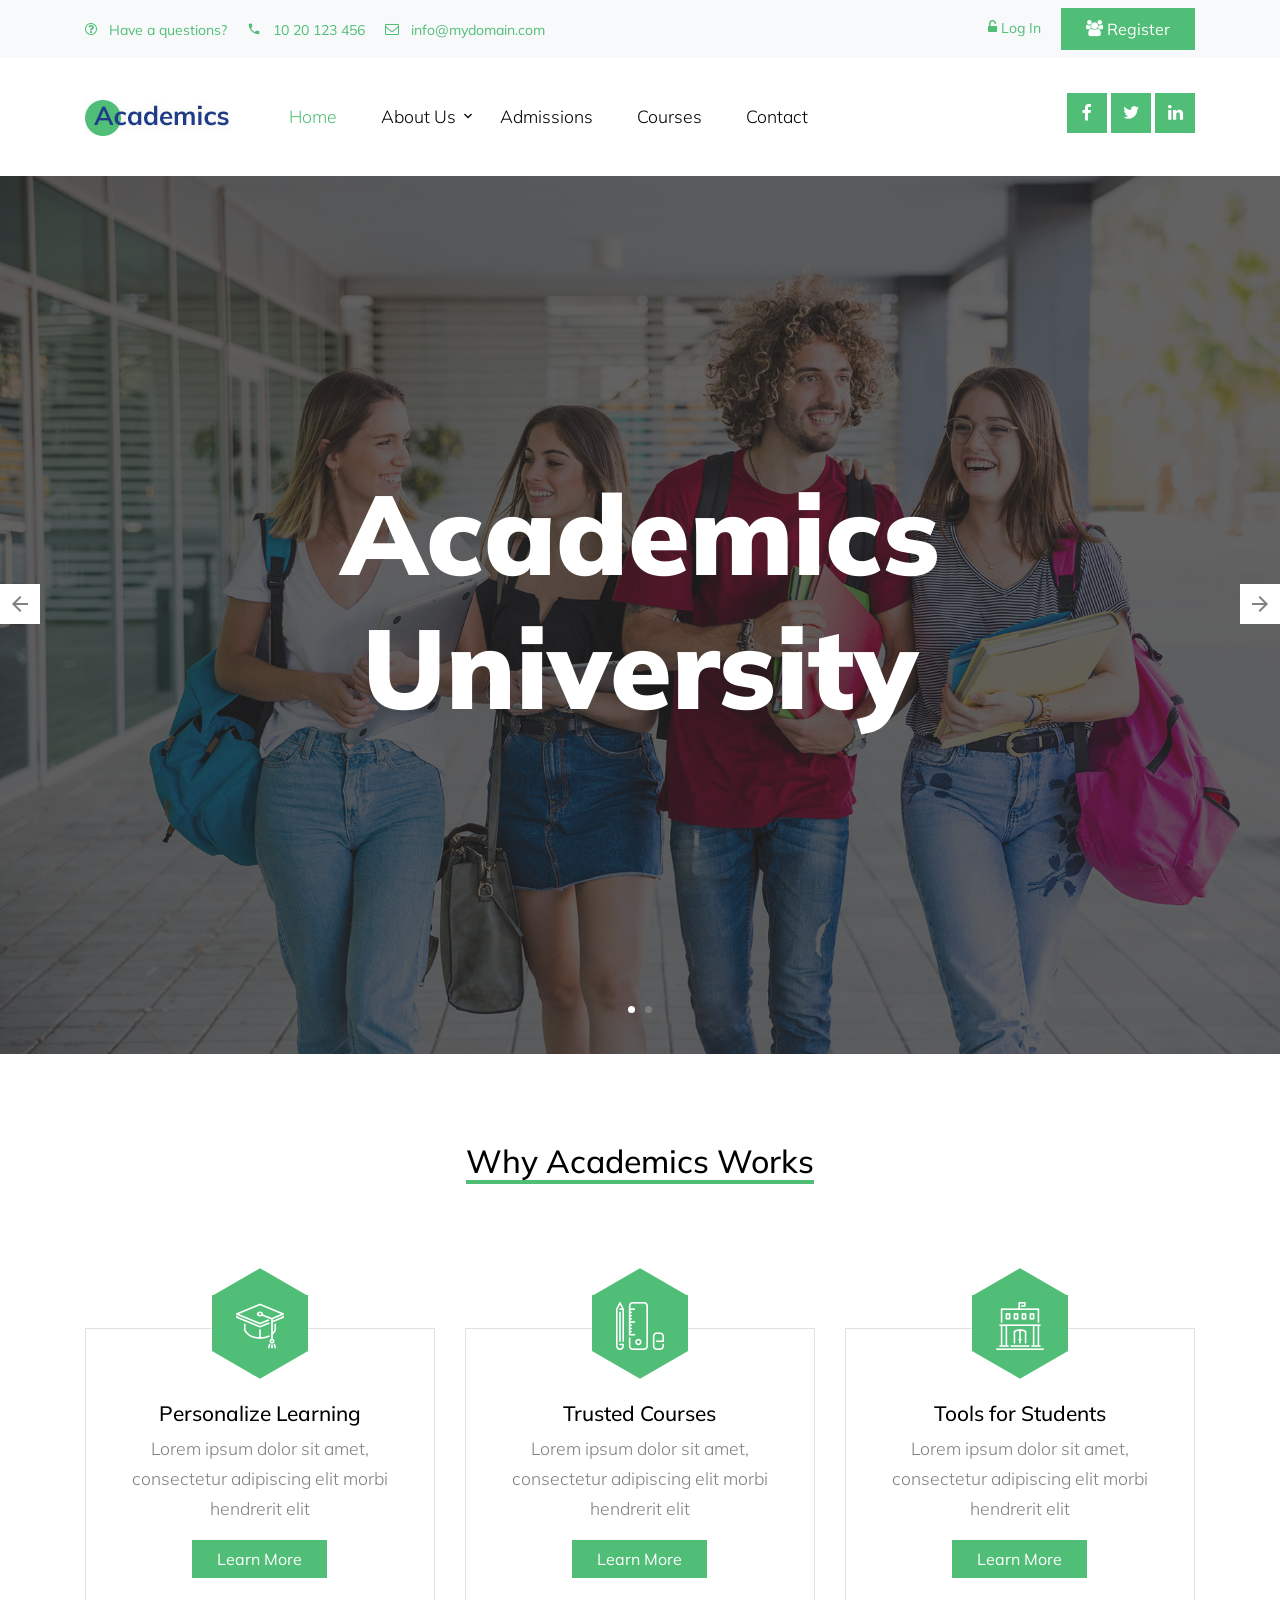
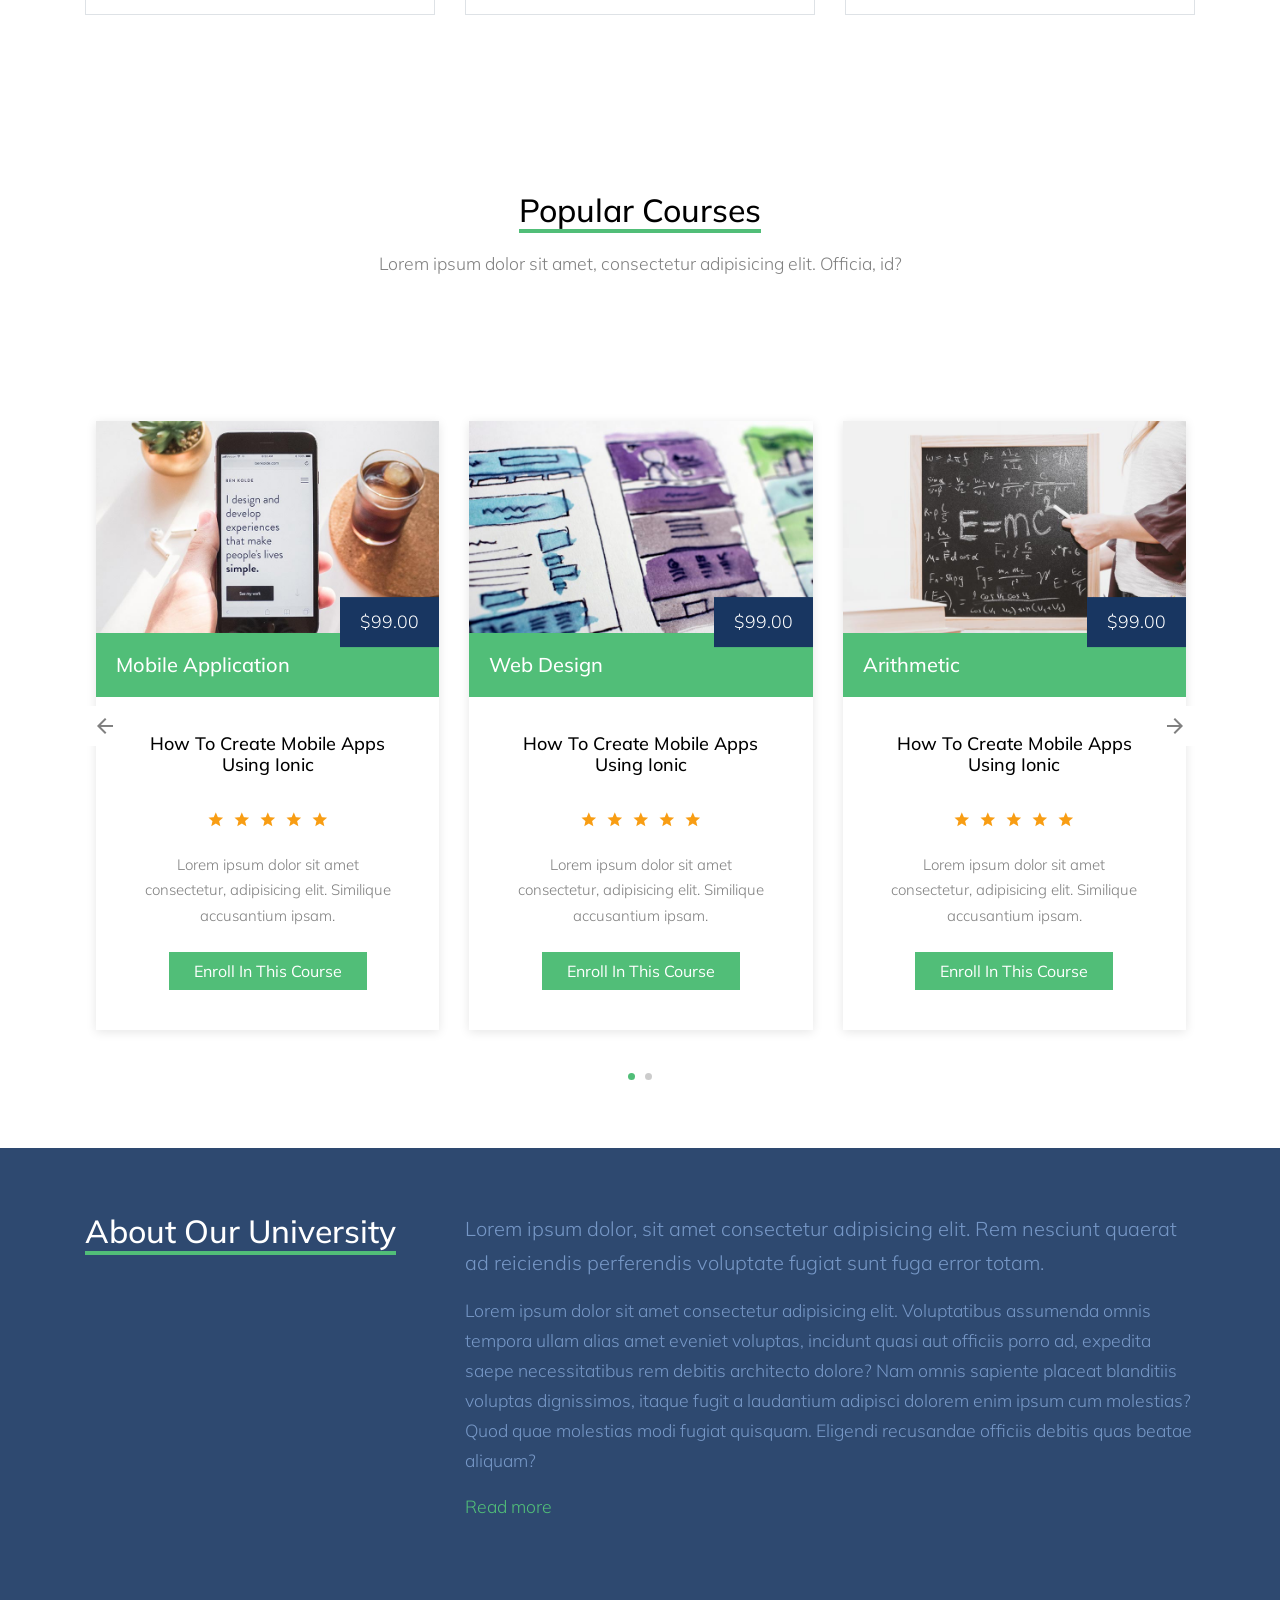
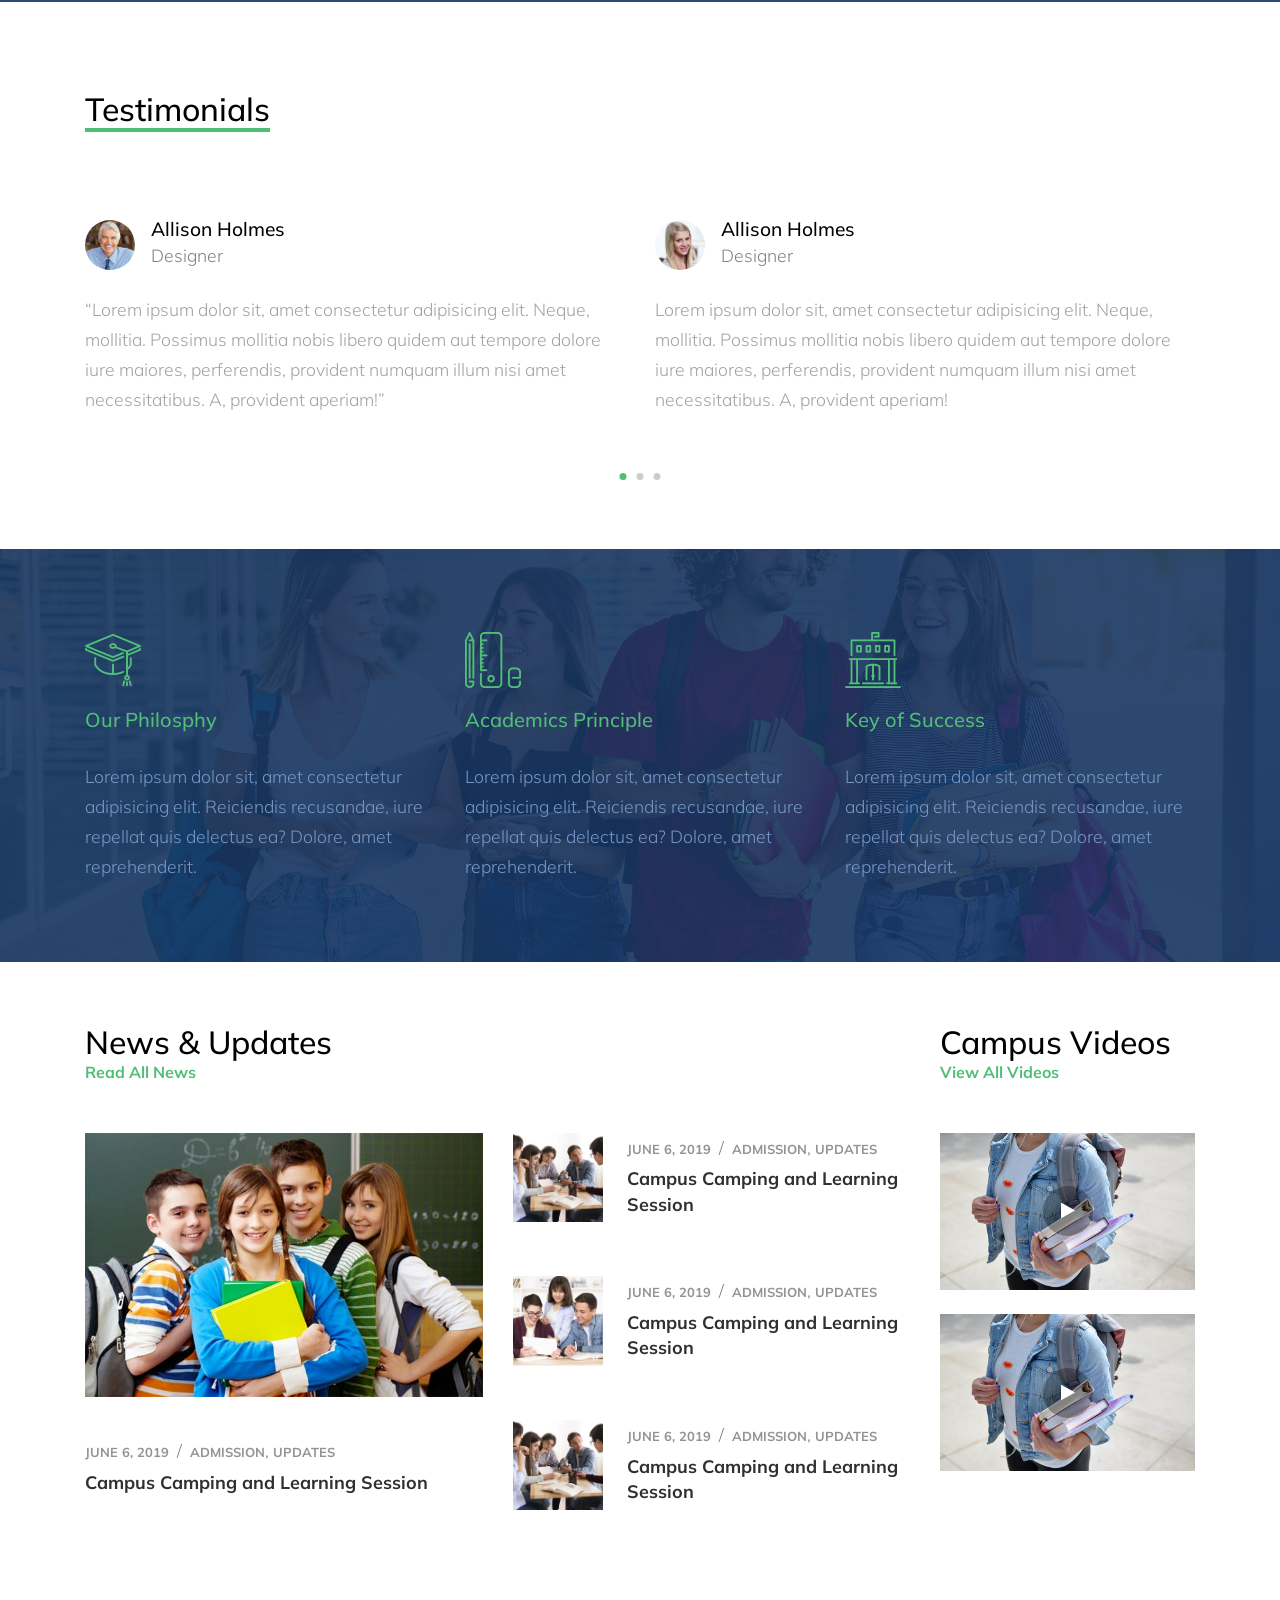
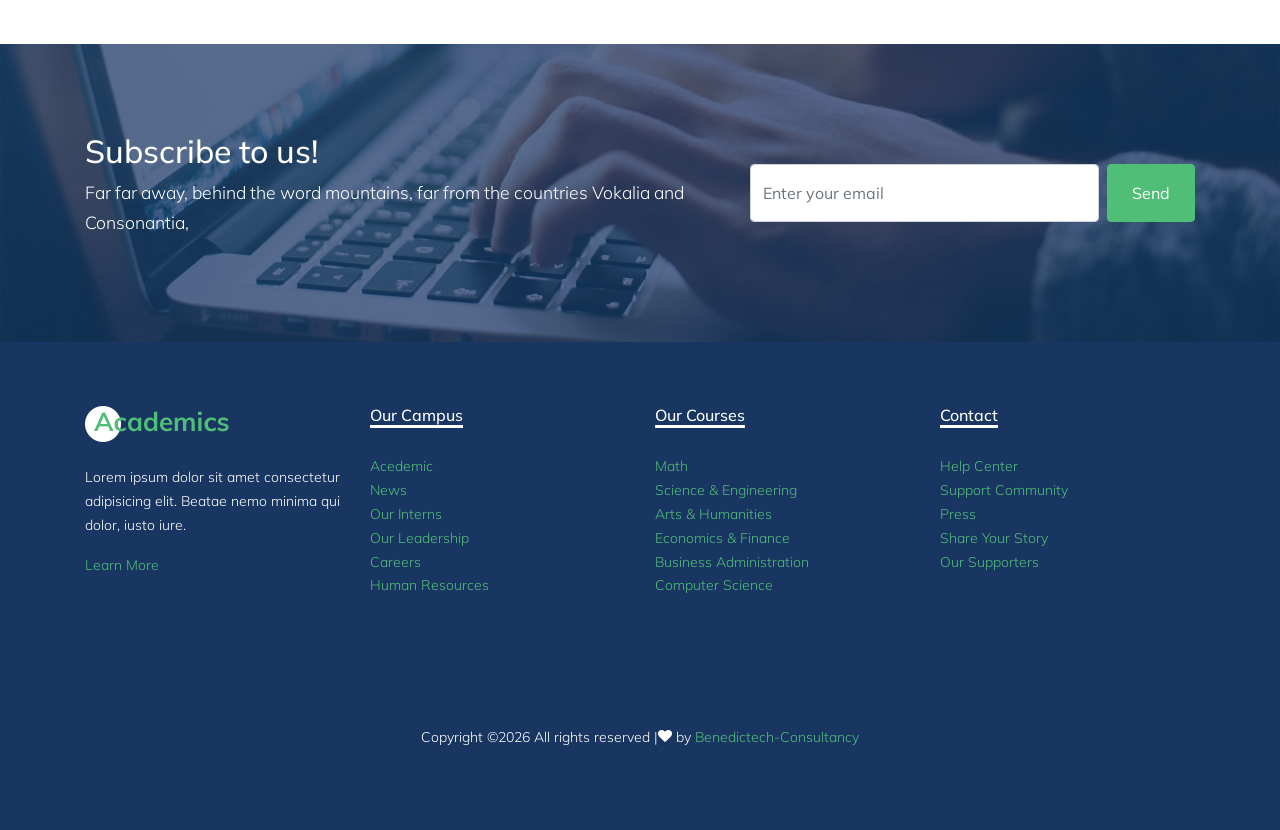
==== index.html @ 1aee6911 "update academic  template" ====
<!DOCTYPE html>
<html lang="en">

<head>
  <title>Academics &mdash; Website by Colorlib</title>
  <meta charset="utf-8">
  <meta name="viewport" content="width=device-width, initial-scale=1, shrink-to-fit=no">


  <link href="https://fonts.googleapis.com/css?family=Muli:300,400,700,900" rel="stylesheet">
  <link rel="stylesheet" href="fonts/icomoon/style.css">

  <link rel="stylesheet" href="css/bootstrap.min.css">
  <link rel="stylesheet" href="css/jquery-ui.css">
  <link rel="stylesheet" href="css/owl.carousel.min.css">
  <link rel="stylesheet" href="css/owl.theme.default.min.css">
  <link rel="stylesheet" href="css/owl.theme.default.min.css">

  <link rel="stylesheet" href="css/jquery.fancybox.min.css">

  <link rel="stylesheet" href="css/bootstrap-datepicker.css">

  <link rel="stylesheet" href="fonts/flaticon/font/flaticon.css">

  <link rel="stylesheet" href="css/aos.css">
  <link href="css/jquery.mb.YTPlayer.min.css" media="all" rel="stylesheet" type="text/css">

  <link rel="stylesheet" href="css/style.css">



</head>

<body data-spy="scroll" data-target=".site-navbar-target" data-offset="300">

  <div class="site-wrap">

    <div class="site-mobile-menu site-navbar-target">
      <div class="site-mobile-menu-header">
        <div class="site-mobile-menu-close mt-3">
          <span class="icon-close2 js-menu-toggle"></span>
        </div>
      </div>
      <div class="site-mobile-menu-body"></div>
    </div>


    <div class="py-2 bg-light">
      <div class="container">
        <div class="row align-items-center">
          <div class="col-lg-9 d-none d-lg-block">
            <a href="#" class="small mr-3"><span class="icon-question-circle-o mr-2"></span> Have a questions?</a> 
            <a href="#" class="small mr-3"><span class="icon-phone2 mr-2"></span> 10 20 123 456</a> 
            <a href="#" class="small mr-3"><span class="icon-envelope-o mr-2"></span> info@mydomain.com</a> 
          </div>
          <div class="col-lg-3 text-right">
            <a href="login.html" class="small mr-3"><span class="icon-unlock-alt"></span> Log In</a>
            <a href="register.html" class="small btn btn-primary px-4 py-2 rounded-0"><span class="icon-users"></span> Register</a>
          </div>
        </div>
      </div>
    </div>
    <header class="site-navbar py-4 js-sticky-header site-navbar-target" role="banner">

      <div class="container">
        <div class="d-flex align-items-center">
          <div class="site-logo">
            <a href="index.html" class="d-block">
              <img src="images/logo.jpg" alt="Image" class="img-fluid">
            </a>
          </div>
          <div class="mr-auto">
            <nav class="site-navigation position-relative text-right" role="navigation">
              <ul class="site-menu main-menu js-clone-nav mr-auto d-none d-lg-block">
                <li class="active">
                  <a href="index.html" class="nav-link text-left">Home</a>
                </li>
                <li class="has-children">
                  <a href="about.html" class="nav-link text-left">About Us</a>
                  <ul class="dropdown">
                    <li><a href="teachers.html">Our Teachers</a></li>
                    <li><a href="about.html">Our School</a></li>
                  </ul>
                </li>
                <li>
                  <a href="admissions.html" class="nav-link text-left">Admissions</a>
                </li>
                <li>
                  <a href="courses.html" class="nav-link text-left">Courses</a>
                </li>
                <li>
                    <a href="contact.html" class="nav-link text-left">Contact</a>
                  </li>
              </ul>                                                                                                                                                                                                                                                                                          </ul>
            </nav>

          </div>
          <div class="ml-auto">
            <div class="social-wrap">
              <a href="#"><span class="icon-facebook"></span></a>
              <a href="#"><span class="icon-twitter"></span></a>
              <a href="#"><span class="icon-linkedin"></span></a>

              <a href="#" class="d-inline-block d-lg-none site-menu-toggle js-menu-toggle text-black"><span
                class="icon-menu h3"></span></a>
            </div>
          </div>
         
        </div>
      </div>

    </header>

    
    <div class="hero-slide owl-carousel site-blocks-cover">
      <div class="intro-section" style="background-image: url('images/hero_1.jpg');">
        <div class="container">
          <div class="row align-items-center">
            <div class="col-lg-12 mx-auto text-center" data-aos="fade-up">
              <h1>Academics University</h1>
            </div>
          </div>
        </div>
      </div>

      <div class="intro-section" style="background-image: url('images/hero_1.jpg');">
        <div class="container">
          <div class="row align-items-center">
            <div class="col-lg-12 mx-auto text-center" data-aos="fade-up">
              <h1>You Can Learn Anything</h1>
            </div>
          </div>
        </div>
      </div>

    </div>
    

    <div></div>

    <div class="site-section">
      <div class="container">
        <div class="row mb-5 justify-content-center text-center">
          <div class="col-lg-4 mb-5">
            <h2 class="section-title-underline mb-5">
              <span>Why Academics Works</span>
            </h2>
          </div>
        </div>
        <div class="row">
          <div class="col-lg-4 col-md-6 mb-4 mb-lg-0">

            <div class="feature-1 border">
              <div class="icon-wrapper bg-primary">
                <span class="flaticon-mortarboard text-white"></span>
              </div>
              <div class="feature-1-content">
                <h2>Personalize Learning</h2>
                <p>Lorem ipsum dolor sit amet, consectetur adipiscing elit morbi hendrerit elit</p>
                <p><a href="#" class="btn btn-primary px-4 rounded-0">Learn More</a></p>
              </div>
            </div>
          </div>
          <div class="col-lg-4 col-md-6 mb-4 mb-lg-0">
            <div class="feature-1 border">
              <div class="icon-wrapper bg-primary">
                <span class="flaticon-school-material text-white"></span>
              </div>
              <div class="feature-1-content">
                <h2>Trusted Courses</h2>
                <p>Lorem ipsum dolor sit amet, consectetur adipiscing elit morbi hendrerit elit</p>
                <p><a href="#" class="btn btn-primary px-4 rounded-0">Learn More</a></p>
              </div>
            </div> 
          </div>
          <div class="col-lg-4 col-md-6 mb-4 mb-lg-0">
            <div class="feature-1 border">
              <div class="icon-wrapper bg-primary">
                <span class="flaticon-library text-white"></span>
              </div>
              <div class="feature-1-content">
                <h2>Tools for Students</h2>
                <p>Lorem ipsum dolor sit amet, consectetur adipiscing elit morbi hendrerit elit</p>
                <p><a href="#" class="btn btn-primary px-4 rounded-0">Learn More</a></p>
              </div>
            </div> 
          </div>
        </div>
      </div>
    </div>


    <div class="site-section">
      <div class="container">


        <div class="row mb-5 justify-content-center text-center">
          <div class="col-lg-6 mb-5">
            <h2 class="section-title-underline mb-3">
              <span>Popular Courses</span>
            </h2>
            <p>Lorem ipsum dolor sit amet, consectetur adipisicing elit. Officia, id?</p>
          </div>
        </div>

        <div class="row">
          <div class="col-12">
              <div class="owl-slide-3 owl-carousel">
                  <div class="course-1-item">
                    <figure class="thumnail">
                      <a href="course-single.html"><img src="images/course_1.jpg" alt="Image" class="img-fluid"></a>
                      <div class="price">$99.00</div>
                      <div class="category"><h3>Mobile Application</h3></div>  
                    </figure>
                    <div class="course-1-content pb-4">
                      <h2>How To Create Mobile Apps Using Ionic</h2>
                      <div class="rating text-center mb-3">
                        <span class="icon-star2 text-warning"></span>
                        <span class="icon-star2 text-warning"></span>
                        <span class="icon-star2 text-warning"></span>
                        <span class="icon-star2 text-warning"></span>
                        <span class="icon-star2 text-warning"></span>
                      </div>
                      <p class="desc mb-4">Lorem ipsum dolor sit amet consectetur, adipisicing elit. Similique accusantium ipsam.</p>
                      <p><a href="course-single.html" class="btn btn-primary rounded-0 px-4">Enroll In This Course</a></p>
                    </div>
                  </div>
      
                  <div class="course-1-item">
                    <figure class="thumnail">
                      <a href="course-single.html"><img src="images/course_2.jpg" alt="Image" class="img-fluid"></a>
                      <div class="price">$99.00</div>
                      <div class="category"><h3>Web Design</h3></div>  
                    </figure>
                    <div class="course-1-content pb-4">
                      <h2>How To Create Mobile Apps Using Ionic</h2>
                      <div class="rating text-center mb-3">
                        <span class="icon-star2 text-warning"></span>
                        <span class="icon-star2 text-warning"></span>
                        <span class="icon-star2 text-warning"></span>
                        <span class="icon-star2 text-warning"></span>
                        <span class="icon-star2 text-warning"></span>
                      </div>
                      <p class="desc mb-4">Lorem ipsum dolor sit amet consectetur, adipisicing elit. Similique accusantium ipsam.</p>
                      <p><a href="course-single.html" class="btn btn-primary rounded-0 px-4">Enroll In This Course</a></p>
                    </div>
                  </div>
      
                  <div class="course-1-item">
                    <figure class="thumnail">
                      <a href="course-single.html"><img src="images/course_3.jpg" alt="Image" class="img-fluid"></a>
                      <div class="price">$99.00</div>
                      <div class="category"><h3>Arithmetic</h3></div>  
                    </figure>
                    <div class="course-1-content pb-4">
                      <h2>How To Create Mobile Apps Using Ionic</h2>
                      <div class="rating text-center mb-3">
                        <span class="icon-star2 text-warning"></span>
                        <span class="icon-star2 text-warning"></span>
                        <span class="icon-star2 text-warning"></span>
                        <span class="icon-star2 text-warning"></span>
                        <span class="icon-star2 text-warning"></span>
                      </div>
                      <p class="desc mb-4">Lorem ipsum dolor sit amet consectetur, adipisicing elit. Similique accusantium ipsam.</p>
                      <p><a href="courses-single.html" class="btn btn-primary rounded-0 px-4">Enroll In This Course</a></p>
                    </div>
                  </div>

                  <div class="course-1-item">
                    <figure class="thumnail">
                        <a href="course-single.html"><img src="images/course_4.jpg" alt="Image" class="img-fluid"></a>
                      <div class="price">$99.00</div>
                      <div class="category"><h3>Mobile Application</h3></div>  
                    </figure>
                    <div class="course-1-content pb-4">
                      <h2>How To Create Mobile Apps Using Ionic</h2>
                      <div class="rating text-center mb-3">
                        <span class="icon-star2 text-warning"></span>
                        <span class="icon-star2 text-warning"></span>
                        <span class="icon-star2 text-warning"></span>
                        <span class="icon-star2 text-warning"></span>
                        <span class="icon-star2 text-warning"></span>
                      </div>
                      <p class="desc mb-4">Lorem ipsum dolor sit amet consectetur, adipisicing elit. Similique accusantium ipsam.</p>
                      <p><a href="course-single.html" class="btn btn-primary rounded-0 px-4">Enroll In This Course</a></p>
                    </div>
                  </div>
      
                  <div class="course-1-item">
                    <figure class="thumnail">
                        <a href="course-single.html"><img src="images/course_5.jpg" alt="Image" class="img-fluid"></a>
                      <div class="price">$99.00</div>
                      <div class="category"><h3>Web Design</h3></div>  
                    </figure>
                    <div class="course-1-content pb-4">
                      <h2>How To Create Mobile Apps Using Ionic</h2>
                      <div class="rating text-center mb-3">
                        <span class="icon-star2 text-warning"></span>
                        <span class="icon-star2 text-warning"></span>
                        <span class="icon-star2 text-warning"></span>
                        <span class="icon-star2 text-warning"></span>
                        <span class="icon-star2 text-warning"></span>
                      </div>
                      <p class="desc mb-4">Lorem ipsum dolor sit amet consectetur, adipisicing elit. Similique accusantium ipsam.</p>
                      <p><a href="course-single.html" class="btn btn-primary rounded-0 px-4">Enroll In This Course</a></p>
                    </div>
                  </div>
      
                  <div class="course-1-item">
                    <figure class="thumnail">
                        <a href="course-single.html"><img src="images/course_6.jpg" alt="Image" class="img-fluid"></a>
                      <div class="price">$99.00</div>
                      <div class="category"><h3>Mobile Application</h3></div>  
                    </figure>
                    <div class="course-1-content pb-4">
                      <h2>How To Create Mobile Apps Using Ionic</h2>
                      <div class="rating text-center mb-3">
                        <span class="icon-star2 text-warning"></span>
                        <span class="icon-star2 text-warning"></span>
                        <span class="icon-star2 text-warning"></span>
                        <span class="icon-star2 text-warning"></span>
                        <span class="icon-star2 text-warning"></span>
                      </div>
                      <p class="desc mb-4">Lorem ipsum dolor sit amet consectetur, adipisicing elit. Similique accusantium ipsam.</p>
                      <p><a href="course-single.html" class="btn btn-primary rounded-0 px-4">Enroll In This Course</a></p>
                    </div>
                  </div>
      
              </div>
      
          </div>
        </div>

        
        
      </div>
    </div>

    


    <div class="section-bg style-1" style="background-image: url('images/about_1.jpg');">
      <div class="container">
        <div class="row">
          <div class="col-lg-4">
            <h2 class="section-title-underline style-2">
              <span>About Our University</span>
            </h2>
          </div>
          <div class="col-lg-8">
            <p class="lead">Lorem ipsum dolor, sit amet consectetur adipisicing elit. Rem nesciunt quaerat ad reiciendis perferendis voluptate fugiat sunt fuga error totam.</p>
            <p>Lorem ipsum dolor sit amet consectetur adipisicing elit. Voluptatibus assumenda omnis tempora ullam alias amet eveniet voluptas, incidunt quasi aut officiis porro ad, expedita saepe necessitatibus rem debitis architecto dolore? Nam omnis sapiente placeat blanditiis voluptas dignissimos, itaque fugit a laudantium adipisci dolorem enim ipsum cum molestias? Quod quae molestias modi fugiat quisquam. Eligendi recusandae officiis debitis quas beatae aliquam?</p>
            <p><a href="#">Read more</a></p>
          </div>
        </div>
      </div>
    </div>

    <!-- // 05 - Block -->
  <div class="site-section">
      <div class="container">
        <div class="row mb-5">
          <div class="col-lg-4">
            <h2 class="section-title-underline">
              <span>Testimonials</span>
            </h2>
          </div>
        </div>


        <div class="owl-slide owl-carousel">

          <div class="ftco-testimonial-1">
            <div class="ftco-testimonial-vcard d-flex align-items-center mb-4">
              <img src="images/person_1.jpg" alt="Image" class="img-fluid mr-3">
              <div>
                <h3>Allison Holmes</h3>
                <span>Designer</span>
              </div>
            </div>
            <div>
              <p>&ldquo;Lorem ipsum dolor sit, amet consectetur adipisicing elit. Neque, mollitia. Possimus mollitia nobis libero quidem aut tempore dolore iure maiores, perferendis, provident numquam illum nisi amet necessitatibus. A, provident aperiam!&rdquo;</p>
            </div>
          </div>

          <div class="ftco-testimonial-1">
            <div class="ftco-testimonial-vcard d-flex align-items-center mb-4">
              <img src="images/person_2.jpg" alt="Image" class="img-fluid mr-3">
              <div>
                <h3>Allison Holmes</h3>
                <span>Designer</span>
              </div>
            </div>
            <div>
              <p>Lorem ipsum dolor sit, amet consectetur adipisicing elit. Neque, mollitia. Possimus mollitia nobis libero quidem aut tempore dolore iure maiores, perferendis, provident numquam illum nisi amet necessitatibus. A, provident aperiam!</p>
            </div>
          </div>

          <div class="ftco-testimonial-1">
            <div class="ftco-testimonial-vcard d-flex align-items-center mb-4">
              <img src="images/person_4.jpg" alt="Image" class="img-fluid mr-3">
              <div>
                <h3>Allison Holmes</h3>
                <span>Designer</span>
              </div>
            </div>
            <div>
              <p>&ldquo;Lorem ipsum dolor sit, amet consectetur adipisicing elit. Neque, mollitia. Possimus mollitia nobis libero quidem aut tempore dolore iure maiores, perferendis, provident numquam illum nisi amet necessitatibus. A, provident aperiam!&rdquo;</p>
            </div>
          </div>

          <div class="ftco-testimonial-1">
            <div class="ftco-testimonial-vcard d-flex align-items-center mb-4">
              <img src="images/person_3.jpg" alt="Image" class="img-fluid mr-3">
              <div>
                <h3>Allison Holmes</h3>
                <span>Designer</span>
              </div>
            </div>
            <div>
              <p>Lorem ipsum dolor sit, amet consectetur adipisicing elit. Neque, mollitia. Possimus mollitia nobis libero quidem aut tempore dolore iure maiores, perferendis, provident numquam illum nisi amet necessitatibus. A, provident aperiam!</p>
            </div>
          </div>

          <div class="ftco-testimonial-1">
            <div class="ftco-testimonial-vcard d-flex align-items-center mb-4">
              <img src="images/person_2.jpg" alt="Image" class="img-fluid mr-3">
              <div>
                <h3>Allison Holmes</h3>
                <span>Designer</span>
              </div>
            </div>
            <div>
              <p>&ldquo;Lorem ipsum dolor sit, amet consectetur adipisicing elit. Neque, mollitia. Possimus mollitia nobis libero quidem aut tempore dolore iure maiores, perferendis, provident numquam illum nisi amet necessitatibus. A, provident aperiam!&rdquo;</p>
            </div>
          </div>

          <div class="ftco-testimonial-1">
            <div class="ftco-testimonial-vcard d-flex align-items-center mb-4">
              <img src="images/person_4.jpg" alt="Image" class="img-fluid mr-3">
              <div>
                <h3>Allison Holmes</h3>
                <span>Designer</span>
              </div>
            </div>
            <div>
              <p>Lorem ipsum dolor sit, amet consectetur adipisicing elit. Neque, mollitia. Possimus mollitia nobis libero quidem aut tempore dolore iure maiores, perferendis, provident numquam illum nisi amet necessitatibus. A, provident aperiam!</p>
            </div>
          </div>

        </div>
        
      </div>
    </div>
    

    <div class="section-bg style-1" style="background-image: url('images/hero_1.jpg');">
      <div class="container">
        <div class="row">
          <div class="col-lg-4 col-md-6 mb-5 mb-lg-0">
            <span class="icon flaticon-mortarboard"></span>
            <h3>Our Philosphy</h3>
            <p>Lorem ipsum dolor sit, amet consectetur adipisicing elit. Reiciendis recusandae, iure repellat quis delectus ea? Dolore, amet reprehenderit.</p>
          </div>
          <div class="col-lg-4 col-md-6 mb-5 mb-lg-0">
            <span class="icon flaticon-school-material"></span>
            <h3>Academics Principle</h3>
            <p>Lorem ipsum dolor sit, amet consectetur adipisicing elit. Reiciendis recusandae, iure repellat quis delectus ea?
              Dolore, amet reprehenderit.</p>
          </div>
          <div class="col-lg-4 col-md-6 mb-5 mb-lg-0">
            <span class="icon flaticon-library"></span>
            <h3>Key of Success</h3>
            <p>Lorem ipsum dolor sit, amet consectetur adipisicing elit. Reiciendis recusandae, iure repellat quis delectus ea?
              Dolore, amet reprehenderit.</p>
          </div>
        </div>
      </div>
    </div>
    
    <div class="news-updates">
      <div class="container">
         
        <div class="row">
          <div class="col-lg-9">
             <div class="section-heading">
              <h2 class="text-black">News &amp; Updates</h2>
              <a href="#">Read All News</a>
            </div>
            <div class="row">
              <div class="col-lg-6">
                <div class="post-entry-big">
                  <a href="news-single.html" class="img-link"><img src="images/blog_large_1.jpg" alt="Image" class="img-fluid"></a>
                  <div class="post-content">
                    <div class="post-meta"> 
                      <a href="#">June 6, 2019</a>
                      <span class="mx-1">/</span>
                      <a href="#">Admission</a>, <a href="#">Updates</a>
                    </div>
                    <h3 class="post-heading"><a href="news-single.html">Campus Camping and Learning Session</a></h3>
                  </div>
                </div>
              </div>
              <div class="col-lg-6">
                <div class="post-entry-big horizontal d-flex mb-4">
                  <a href="news-single.html" class="img-link mr-4"><img src="images/blog_1.jpg" alt="Image" class="img-fluid"></a>
                  <div class="post-content">
                    <div class="post-meta">
                      <a href="#">June 6, 2019</a>
                      <span class="mx-1">/</span>
                      <a href="#">Admission</a>, <a href="#">Updates</a>
                    </div>
                    <h3 class="post-heading"><a href="news-single.html">Campus Camping and Learning Session</a></h3>
                  </div>
                </div>

                <div class="post-entry-big horizontal d-flex mb-4">
                  <a href="news-single.html" class="img-link mr-4"><img src="images/blog_2.jpg" alt="Image" class="img-fluid"></a>
                  <div class="post-content">
                    <div class="post-meta">
                      <a href="#">June 6, 2019</a>
                      <span class="mx-1">/</span>
                      <a href="#">Admission</a>, <a href="#">Updates</a>
                    </div>
                    <h3 class="post-heading"><a href="news-single.html">Campus Camping and Learning Session</a></h3>
                  </div>
                </div>

                <div class="post-entry-big horizontal d-flex mb-4">
                  <a href="news-single.html" class="img-link mr-4"><img src="images/blog_1.jpg" alt="Image" class="img-fluid"></a>
                  <div class="post-content">
                    <div class="post-meta">
                      <a href="#">June 6, 2019</a>
                      <span class="mx-1">/</span>
                      <a href="#">Admission</a>, <a href="#">Updates</a>
                    </div>
                    <h3 class="post-heading"><a href="news-single.html">Campus Camping and Learning Session</a></h3>
                  </div>
                </div>
              </div>
            </div>
          </div>
          <div class="col-lg-3">
            <div class="section-heading">
              <h2 class="text-black">Campus Videos</h2>
              <a href="#">View All Videos</a>
            </div>
            <a href="https://vimeo.com/45830194" class="video-1 mb-4" data-fancybox="" data-ratio="2">
              <span class="play">
                <span class="icon-play"></span>
              </span>
              <img src="images/course_5.jpg" alt="Image" class="img-fluid">
            </a>
            <a href="https://vimeo.com/45830194" class="video-1 mb-4" data-fancybox="" data-ratio="2">
                <span class="play">
                  <span class="icon-play"></span>
                </span>
                <img src="images/course_5.jpg" alt="Image" class="img-fluid">
              </a>
          </div>
        </div>
      </div>
    </div>

    <div class="site-section ftco-subscribe-1" style="background-image: url('images/bg_1.jpg')">
      <div class="container">
        <div class="row align-items-center">
          <div class="col-lg-7">
            <h2>Subscribe to us!</h2>
            <p>Far far away, behind the word mountains, far from the countries Vokalia and Consonantia,</p>
          </div>
          <div class="col-lg-5">
            <form action="" class="d-flex">
              <input type="text" class="rounded form-control mr-2 py-3" placeholder="Enter your email">
              <button class="btn btn-primary rounded py-3 px-4" type="submit">Send</button>
            </form>
          </div>
        </div>
      </div>
    </div> 


    <div class="footer">
      <div class="container">
        <div class="row">
          <div class="col-lg-3">
            <p class="mb-4"><img src="images/logo.png" alt="Image" class="img-fluid"></p>
            <p>Lorem ipsum dolor sit amet consectetur adipisicing elit. Beatae nemo minima qui dolor, iusto iure.</p>  
            <p><a href="#">Learn More</a></p>
          </div>
          <div class="col-lg-3">
            <h3 class="footer-heading"><span>Our Campus</span></h3>
            <ul class="list-unstyled">
                <li><a href="#">Acedemic</a></li>
                <li><a href="#">News</a></li>
                <li><a href="#">Our Interns</a></li>
                <li><a href="#">Our Leadership</a></li>
                <li><a href="#">Careers</a></li>
                <li><a href="#">Human Resources</a></li>
            </ul>
          </div>
          <div class="col-lg-3">
              <h3 class="footer-heading"><span>Our Courses</span></h3>
              <ul class="list-unstyled">
                  <li><a href="#">Math</a></li>
                  <li><a href="#">Science &amp; Engineering</a></li>
                  <li><a href="#">Arts &amp; Humanities</a></li>
                  <li><a href="#">Economics &amp; Finance</a></li>
                  <li><a href="#">Business Administration</a></li>
                  <li><a href="#">Computer Science</a></li>
              </ul>
          </div>
          <div class="col-lg-3">
              <h3 class="footer-heading"><span>Contact</span></h3>
              <ul class="list-unstyled">
                  <li><a href="#">Help Center</a></li>
                  <li><a href="#">Support Community</a></li>
                  <li><a href="#">Press</a></li>
                  <li><a href="#">Share Your Story</a></li>
                  <li><a href="#">Our Supporters</a></li>
              </ul>
          </div>
        </div>

        <div class="row">
          <div class="col-12">
            <div class="copyright">
                <p>
                    <!-- Link back to Colorlib can't be removed. Template is licensed under CC BY 3.0. -->
                    Copyright &copy;<script>document.write(new Date().getFullYear());</script> All rights reserved |<i class="icon-heart" aria-hidden="true"></i> by <a href="https://colorlib.com" target="_blank" >Benedictech-Consultancy</a>
                    <!-- Link back to Colorlib can't be removed. Template is licensed under CC BY 3.0. -->
                    </p>
            </div>
          </div>
        </div>
      </div>
    </div>
    

  </div>
  <!-- .site-wrap -->


  <!-- loader -->
  <div id="loader" class="show fullscreen"><svg class="circular" width="48px" height="48px"><circle class="path-bg" cx="24" cy="24" r="22" fill="none" stroke-width="4" stroke="#eeeeee"/><circle class="path" cx="24" cy="24" r="22" fill="none" stroke-width="4" stroke-miterlimit="10" stroke="#51be78"/></svg></div>

  <script src="js/jquery-3.3.1.min.js"></script>
  <script src="js/jquery-migrate-3.0.1.min.js"></script>
  <script src="js/jquery-ui.js"></script>
  <script src="js/popper.min.js"></script>
  <script src="js/bootstrap.min.js"></script>
  <script src="js/owl.carousel.min.js"></script>
  <script src="js/jquery.stellar.min.js"></script>
  <script src="js/jquery.countdown.min.js"></script>
  <script src="js/bootstrap-datepicker.min.js"></script>
  <script src="js/jquery.easing.1.3.js"></script>
  <script src="js/aos.js"></script>
  <script src="js/jquery.fancybox.min.js"></script>
  <script src="js/jquery.sticky.js"></script>
  <script src="js/jquery.mb.YTPlayer.min.js"></script>




  <script src="js/main.js"></script>

</body>

</html>
---- fonts/icomoon/style.css ----
@font-face {
  font-family: 'icomoon';
  src:  url('fonts/icomoon.eot?10si43');
  src:  url('fonts/icomoon.eot?10si43#iefix') format('embedded-opentype'),
    url('fonts/icomoon.ttf?10si43') format('truetype'),
    url('fonts/icomoon.woff?10si43') format('woff'),
    url('fonts/icomoon.svg?10si43#icomoon') format('svg');
  font-weight: normal;
  font-style: normal;
}

[class^="icon-"], [class*=" icon-"] {
  /* use !important to prevent issues with browser extensions that change fonts */
  font-family: 'icomoon' !important;
  speak: none;
  font-style: normal;
  font-weight: normal;
  font-variant: normal;
  text-transform: none;
  line-height: 1;

  /* Better Font Rendering =========== */
  -webkit-font-smoothing: antialiased;
  -moz-osx-font-smoothing: grayscale;
}

.icon-asterisk:before {
  content: "\f069";
}
.icon-plus:before {
  content: "\f067";
}
.icon-question:before {
  content: "\f128";
}
.icon-minus:before {
  content: "\f068";
}
.icon-glass:before {
  content: "\f000";
}
.icon-music:before {
  content: "\f001";
}
.icon-search:before {
  content: "\f002";
}
.icon-envelope-o:before {
  content: "\f003";
}
.icon-heart:before {
  content: "\f004";
}
.icon-star:before {
  content: "\f005";
}
.icon-star-o:before {
  content: "\f006";
}
.icon-user:before {
  content: "\f007";
}
.icon-film:before {
  content: "\f008";
}
.icon-th-large:before {
  content: "\f009";
}
.icon-th:before {
  content: "\f00a";
}
.icon-th-list:before {
  content: "\f00b";
}
.icon-check:before {
  content: "\f00c";
}
.icon-close:before {
  content: "\f00d";
}
.icon-remove:before {
  content: "\f00d";
}
.icon-times:before {
  content: "\f00d";
}
.icon-search-plus:before {
  content: "\f00e";
}
.icon-search-minus:before {
  content: "\f010";
}
.icon-power-off:before {
  content: "\f011";
}
.icon-signal:before {
  content: "\f012";
}
.icon-cog:before {
  content: "\f013";
}
.icon-gear:before {
  content: "\f013";
}
.icon-trash-o:before {
  content: "\f014";
}
.icon-home:before {
  content: "\f015";
}
.icon-file-o:before {
  content: "\f016";
}
.icon-clock-o:before {
  content: "\f017";
}
.icon-road:before {
  content: "\f018";
}
.icon-download:before {
  content: "\f019";
}
.icon-arrow-circle-o-down:before {
  content: "\f01a";
}
.icon-arrow-circle-o-up:before {
  content: "\f01b";
}
.icon-inbox:before {
  content: "\f01c";
}
.icon-play-circle-o:before {
  content: "\f01d";
}
.icon-repeat:before {
  content: "\f01e";
}
.icon-rotate-right:before {
  content: "\f01e";
}
.icon-refresh:before {
  content: "\f021";
}
.icon-list-alt:before {
  content: "\f022";
}
.icon-lock:before {
  content: "\f023";
}
.icon-flag:before {
  content: "\f024";
}
.icon-headphones:before {
  content: "\f025";
}
.icon-volume-off:before {
  content: "\f026";
}
.icon-volume-down:before {
  content: "\f027";
}
.icon-volume-up:before {
  content: "\f028";
}
.icon-qrcode:before {
  content: "\f029";
}
.icon-barcode:before {
  content: "\f02a";
}
.icon-tag:before {
  content: "\f02b";
}
.icon-tags:before {
  content: "\f02c";
}
.icon-book:before {
  content: "\f02d";
}
.icon-bookmark:before {
  content: "\f02e";
}
.icon-print:before {
  content: "\f02f";
}
.icon-camera:before {
  content: "\f030";
}
.icon-font:before {
  content: "\f031";
}
.icon-bold:before {
  content: "\f032";
}
.icon-italic:before {
  content: "\f033";
}
.icon-text-height:before {
  content: "\f034";
}
.icon-text-width:before {
  content: "\f035";
}
.icon-align-left:before {
  content: "\f036";
}
.icon-align-center:before {
  content: "\f037";
}
.icon-align-right:before {
  content: "\f038";
}
.icon-align-justify:before {
  content: "\f039";
}
.icon-list:before {
  content: "\f03a";
}
.icon-dedent:before {
  content: "\f03b";
}
.icon-outdent:before {
  content: "\f03b";
}
.icon-indent:before {
  content: "\f03c";
}
.icon-video-camera:before {
  content: "\f03d";
}
.icon-image:before {
  content: "\f03e";
}
.icon-photo:before {
  content: "\f03e";
}
.icon-picture-o:before {
  content: "\f03e";
}
.icon-pencil:before {
  content: "\f040";
}
.icon-map-marker:before {
  content: "\f041";
}
.icon-adjust:before {
  content: "\f042";
}
.icon-tint:before {
  content: "\f043";
}
.icon-edit:before {
  content: "\f044";
}
.icon-pencil-square-o:before {
  content: "\f044";
}
.icon-share-square-o:before {
  content: "\f045";
}
.icon-check-square-o:before {
  content: "\f046";
}
.icon-arrows:before {
  content: "\f047";
}
.icon-step-backward:before {
  content: "\f048";
}
.icon-fast-backward:before {
  content: "\f049";
}
.icon-backward:before {
  content: "\f04a";
}
.icon-play:before {
  content: "\f04b";
}
.icon-pause:before {
  content: "\f04c";
}
.icon-stop:before {
  content: "\f04d";
}
.icon-forward:before {
  content: "\f04e";
}
.icon-fast-forward:before {
  content: "\f050";
}
.icon-step-forward:before {
  content: "\f051";
}
.icon-eject:before {
  content: "\f052";
}
.icon-chevron-left:before {
  content: "\f053";
}
.icon-chevron-right:before {
  content: "\f054";
}
.icon-plus-circle:before {
  content: "\f055";
}
.icon-minus-circle:before {
  content: "\f056";
}
.icon-times-circle:before {
  content: "\f057";
}
.icon-check-circle:before {
  content: "\f058";
}
.icon-question-circle:before {
  content: "\f059";
}
.icon-info-circle:before {
  content: "\f05a";
}
.icon-crosshairs:before {
  content: "\f05b";
}
.icon-times-circle-o:before {
  content: "\f05c";
}
.icon-check-circle-o:before {
  content: "\f05d";
}
.icon-ban:before {
  content: "\f05e";
}
.icon-arrow-left:before {
  content: "\f060";
}
.icon-arrow-right:before {
  content: "\f061";
}
.icon-arrow-up:before {
  content: "\f062";
}
.icon-arrow-down:before {
  content: "\f063";
}
.icon-mail-forward:before {
  content: "\f064";
}
.icon-share:before {
  content: "\f064";
}
.icon-expand:before {
  content: "\f065";
}
.icon-compress:before {
  content: "\f066";
}
.icon-exclamation-circle:before {
  content: "\f06a";
}
.icon-gift:before {
  content: "\f06b";
}
.icon-leaf:before {
  content: "\f06c";
}
.icon-fire:before {
  content: "\f06d";
}
.icon-eye:before {
  content: "\f06e";
}
.icon-eye-slash:before {
  content: "\f070";
}
.icon-exclamation-triangle:before {
  content: "\f071";
}
.icon-warning:before {
  content: "\f071";
}
.icon-plane:before {
  content: "\f072";
}
.icon-calendar:before {
  content: "\f073";
}
.icon-random:before {
  content: "\f074";
}
.icon-comment:before {
  content: "\f075";
}
.icon-magnet:before {
  content: "\f076";
}
.icon-chevron-up:before {
  content: "\f077";
}
.icon-chevron-down:before {
  content: "\f078";
}
.icon-retweet:before {
  content: "\f079";
}
.icon-shopping-cart:before {
  content: "\f07a";
}
.icon-folder:before {
  content: "\f07b";
}
.icon-folder-open:before {
  content: "\f07c";
}
.icon-arrows-v:before {
  content: "\f07d";
}
.icon-arrows-h:before {
  content: "\f07e";
}
.icon-bar-chart:before {
  content: "\f080";
}
.icon-bar-chart-o:before {
  content: "\f080";
}
.icon-twitter-square:before {
  content: "\f081";
}
.icon-facebook-square:before {
  content: "\f082";
}
.icon-camera-retro:before {
  content: "\f083";
}
.icon-key:before {
  content: "\f084";
}
.icon-cogs:before {
  content: "\f085";
}
.icon-gears:before {
  content: "\f085";
}
.icon-comments:before {
  content: "\f086";
}
.icon-thumbs-o-up:before {
  content: "\f087";
}
.icon-thumbs-o-down:before {
  content: "\f088";
}
.icon-star-half:before {
  content: "\f089";
}
.icon-heart-o:before {
  content: "\f08a";
}
.icon-sign-out:before {
  content: "\f08b";
}
.icon-linkedin-square:before {
  content: "\f08c";
}
.icon-thumb-tack:before {
  content: "\f08d";
}
.icon-external-link:before {
  content: "\f08e";
}
.icon-sign-in:before {
  content: "\f090";
}
.icon-trophy:before {
  content: "\f091";
}
.icon-github-square:before {
  content: "\f092";
}
.icon-upload:before {
  content: "\f093";
}
.icon-lemon-o:before {
  content: "\f094";
}
.icon-phone:before {
  content: "\f095";
}
.icon-square-o:before {
  content: "\f096";
}
.icon-bookmark-o:before {
  content: "\f097";
}
.icon-phone-square:before {
  content: "\f098";
}
.icon-twitter:before {
  content: "\f099";
}
.icon-facebook:before {
  content: "\f09a";
}
.icon-facebook-f:before {
  content: "\f09a";
}
.icon-github:before {
  content: "\f09b";
}
.icon-unlock:before {
  content: "\f09c";
}
.icon-credit-card:before {
  content: "\f09d";
}
.icon-feed:before {
  content: "\f09e";
}
.icon-rss:before {
  content: "\f09e";
}
.icon-hdd-o:before {
  content: "\f0a0";
}
.icon-bullhorn:before {
  content: "\f0a1";
}
.icon-bell-o:before {
  content: "\f0a2";
}
.icon-certificate:before {
  content: "\f0a3";
}
.icon-hand-o-right:before {
  content: "\f0a4";
}
.icon-hand-o-left:before {
  content: "\f0a5";
}
.icon-hand-o-up:before {
  content: "\f0a6";
}
.icon-hand-o-down:before {
  content: "\f0a7";
}
.icon-arrow-circle-left:before {
  content: "\f0a8";
}
.icon-arrow-circle-right:before {
  content: "\f0a9";
}
.icon-arrow-circle-up:before {
  content: "\f0aa";
}
.icon-arrow-circle-down:before {
  content: "\f0ab";
}
.icon-globe:before {
  content: "\f0ac";
}
.icon-wrench:before {
  content: "\f0ad";
}
.icon-tasks:before {
  content: "\f0ae";
}
.icon-filter:before {
  content: "\f0b0";
}
.icon-briefcase:before {
  content: "\f0b1";
}
.icon-arrows-alt:before {
  content: "\f0b2";
}
.icon-group:before {
  content: "\f0c0";
}
.icon-users:before {
  content: "\f0c0";
}
.icon-chain:before {
  content: "\f0c1";
}
.icon-link:before {
  content: "\f0c1";
}
.icon-cloud:before {
  content: "\f0c2";
}
.icon-flask:before {
  content: "\f0c3";
}
.icon-cut:before {
  content: "\f0c4";
}
.icon-scissors:before {
  content: "\f0c4";
}
.icon-copy:before {
  content: "\f0c5";
}
.icon-files-o:before {
  content: "\f0c5";
}
.icon-paperclip:before {
  content: "\f0c6";
}
.icon-floppy-o:before {
  content: "\f0c7";
}
.icon-save:before {
  content: "\f0c7";
}
.icon-square:before {
  content: "\f0c8";
}
.icon-bars:before {
  content: "\f0c9";
}
.icon-navicon:before {
  content: "\f0c9";
}
.icon-reorder:before {
  content: "\f0c9";
}
.icon-list-ul:before {
  content: "\f0ca";
}
.icon-list-ol:before {
  content: "\f0cb";
}
.icon-strikethrough:before {
  content: "\f0cc";
}
.icon-underline:before {
  content: "\f0cd";
}
.icon-table:before {
  content: "\f0ce";
}
.icon-magic:before {
  content: "\f0d0";
}
.icon-truck:before {
  content: "\f0d1";
}
.icon-pinterest:before {
  content: "\f0d2";
}
.icon-pinterest-square:before {
  content: "\f0d3";
}
.icon-google-plus-square:before {
  content: "\f0d4";
}
.icon-google-plus:before {
  content: "\f0d5";
}
.icon-money:before {
  content: "\f0d6";
}
.icon-caret-down:before {
  content: "\f0d7";
}
.icon-caret-up:before {
  content: "\f0d8";
}
.icon-caret-left:before {
  content: "\f0d9";
}
.icon-caret-right:before {
  content: "\f0da";
}
.icon-columns:before {
  content: "\f0db";
}
.icon-sort:before {
  content: "\f0dc";
}
.icon-unsorted:before {
  content: "\f0dc";
}
.icon-sort-desc:before {
  content: "\f0dd";
}
.icon-sort-down:before {
  content: "\f0dd";
}
.icon-sort-asc:before {
  content: "\f0de";
}
.icon-sort-up:before {
  content: "\f0de";
}
.icon-envelope:before {
  content: "\f0e0";
}
.icon-linkedin:before {
  content: "\f0e1";
}
.icon-rotate-left:before {
  content: "\f0e2";
}
.icon-undo:before {
  content: "\f0e2";
}
.icon-gavel:before {
  content: "\f0e3";
}
.icon-legal:before {
  content: "\f0e3";
}
.icon-dashboard:before {
  content: "\f0e4";
}
.icon-tachometer:before {
  content: "\f0e4";
}
.icon-comment-o:before {
  content: "\f0e5";
}
.icon-comments-o:before {
  content: "\f0e6";
}
.icon-bolt:before {
  content: "\f0e7";
}
.icon-flash:before {
  content: "\f0e7";
}
.icon-sitemap:before {
  content: "\f0e8";
}
.icon-umbrella:before {
  content: "\f0e9";
}
.icon-clipboard:before {
  content: "\f0ea";
}
.icon-paste:before {
  content: "\f0ea";
}
.icon-lightbulb-o:before {
  content: "\f0eb";
}
.icon-exchange:before {
  content: "\f0ec";
}
.icon-cloud-download:before {
  content: "\f0ed";
}
.icon-cloud-upload:before {
  content: "\f0ee";
}
.icon-user-md:before {
  content: "\f0f0";
}
.icon-stethoscope:before {
  content: "\f0f1";
}
.icon-suitcase:before {
  content: "\f0f2";
}
.icon-bell:before {
  content: "\f0f3";
}
.icon-coffee:before {
  content: "\f0f4";
}
.icon-cutlery:before {
  content: "\f0f5";
}
.icon-file-text-o:before {
  content: "\f0f6";
}
.icon-building-o:before {
  content: "\f0f7";
}
.icon-hospital-o:before {
  content: "\f0f8";
}
.icon-ambulance:before {
  content: "\f0f9";
}
.icon-medkit:before {
  content: "\f0fa";
}
.icon-fighter-jet:before {
  content: "\f0fb";
}
.icon-beer:before {
  content: "\f0fc";
}
.icon-h-square:before {
  content: "\f0fd";
}
.icon-plus-square:before {
  content: "\f0fe";
}
.icon-angle-double-left:before {
  content: "\f100";
}
.icon-angle-double-right:before {
  content: "\f101";
}
.icon-angle-double-up:before {
  content: "\f102";
}
.icon-angle-double-down:before {
  content: "\f103";
}
.icon-angle-left:before {
  content: "\f104";
}
.icon-angle-right:before {
  content: "\f105";
}
.icon-angle-up:before {
  content: "\f106";
}
.icon-angle-down:before {
  content: "\f107";
}
.icon-desktop:before {
  content: "\f108";
}
.icon-laptop:before {
  content: "\f109";
}
.icon-tablet:before {
  content: "\f10a";
}
.icon-mobile:before {
  content: "\f10b";
}
.icon-mobile-phone:before {
  content: "\f10b";
}
.icon-circle-o:before {
  content: "\f10c";
}
.icon-quote-left:before {
  content: "\f10d";
}
.icon-quote-right:before {
  content: "\f10e";
}
.icon-spinner:before {
  content: "\f110";
}
.icon-circle:before {
  content: "\f111";
}
.icon-mail-reply:before {
  content: "\f112";
}
.icon-reply:before {
  content: "\f112";
}
.icon-github-alt:before {
  content: "\f113";
}
.icon-folder-o:before {
  content: "\f114";
}
.icon-folder-open-o:before {
  content: "\f115";
}
.icon-smile-o:before {
  content: "\f118";
}
.icon-frown-o:before {
  content: "\f119";
}
.icon-meh-o:before {
  content: "\f11a";
}
.icon-gamepad:before {
  content: "\f11b";
}
.icon-keyboard-o:before {
  content: "\f11c";
}
.icon-flag-o:before {
  content: "\f11d";
}
.icon-flag-checkered:before {
  content: "\f11e";
}
.icon-terminal:before {
  content: "\f120";
}
.icon-code:before {
  content: "\f121";
}
.icon-mail-reply-all:before {
  content: "\f122";
}
.icon-reply-all:before {
  content: "\f122";
}
.icon-star-half-empty:before {
  content: "\f123";
}
.icon-star-half-full:before {
  content: "\f123";
}
.icon-star-half-o:before {
  content: "\f123";
}
.icon-location-arrow:before {
  content: "\f124";
}
.icon-crop:before {
  content: "\f125";
}
.icon-code-fork:before {
  content: "\f126";
}
.icon-chain-broken:before {
  content: "\f127";
}
.icon-unlink:before {
  content: "\f127";
}
.icon-info:before {
  content: "\f129";
}
.icon-exclamation:before {
  content: "\f12a";
}
.icon-superscript:before {
  content: "\f12b";
}
.icon-subscript:before {
  content: "\f12c";
}
.icon-eraser:before {
  content: "\f12d";
}
.icon-puzzle-piece:before {
  content: "\f12e";
}
.icon-microphone:before {
  content: "\f130";
}
.icon-microphone-slash:before {
  content: "\f131";
}
.icon-shield:before {
  content: "\f132";
}
.icon-calendar-o:before {
  content: "\f133";
}
.icon-fire-extinguisher:before {
  content: "\f134";
}
.icon-rocket:before {
  content: "\f135";
}
.icon-maxcdn:before {
  content: "\f136";
}
.icon-chevron-circle-left:before {
  content: "\f137";
}
.icon-chevron-circle-right:before {
  content: "\f138";
}
.icon-chevron-circle-up:before {
  content: "\f139";
}
.icon-chevron-circle-down:before {
  content: "\f13a";
}
.icon-html5:before {
  content: "\f13b";
}
.icon-css3:before {
  content: "\f13c";
}
.icon-anchor:before {
  content: "\f13d";
}
.icon-unlock-alt:before {
  content: "\f13e";
}
.icon-bullseye:before {
  content: "\f140";
}
.icon-ellipsis-h:before {
  content: "\f141";
}
.icon-ellipsis-v:before {
  content: "\f142";
}
.icon-rss-square:before {
  content: "\f143";
}
.icon-play-circle:before {
  content: "\f144";
}
.icon-ticket:before {
  content: "\f145";
}
.icon-minus-square:before {
  content: "\f146";
}
.icon-minus-square-o:before {
  content: "\f147";
}
.icon-level-up:before {
  content: "\f148";
}
.icon-level-down:before {
  content: "\f149";
}
.icon-check-square:before {
  content: "\f14a";
}
.icon-pencil-square:before {
  content: "\f14b";
}
.icon-external-link-square:before {
  content: "\f14c";
}
.icon-share-square:before {
  content: "\f14d";
}
.icon-compass:before {
  content: "\f14e";
}
.icon-caret-square-o-down:before {
  content: "\f150";
}
.icon-toggle-down:before {
  content: "\f150";
}
.icon-caret-square-o-up:before {
  content: "\f151";
}
.icon-toggle-up:before {
  content: "\f151";
}
.icon-caret-square-o-right:before {
  content: "\f152";
}
.icon-toggle-right:before {
  content: "\f152";
}
.icon-eur:before {
  content: "\f153";
}
.icon-euro:before {
  content: "\f153";
}
.icon-gbp:before {
  content: "\f154";
}
.icon-dollar:before {
  content: "\f155";
}
.icon-usd:before {
  content: "\f155";
}
.icon-inr:before {
  content: "\f156";
}
.icon-rupee:before {
  content: "\f156";
}
.icon-cny:before {
  content: "\f157";
}
.icon-jpy:before {
  content: "\f157";
}
.icon-rmb:before {
  content: "\f157";
}
.icon-yen:before {
  content: "\f157";
}
.icon-rouble:before {
  content: "\f158";
}
.icon-rub:before {
  content: "\f158";
}
.icon-ruble:before {
  content: "\f158";
}
.icon-krw:before {
  content: "\f159";
}
.icon-won:before {
  content: "\f159";
}
.icon-bitcoin:before {
  content: "\f15a";
}
.icon-btc:before {
  content: "\f15a";
}
.icon-file:before {
  content: "\f15b";
}
.icon-file-text:before {
  content: "\f15c";
}
.icon-sort-alpha-asc:before {
  content: "\f15d";
}
.icon-sort-alpha-desc:before {
  content: "\f15e";
}
.icon-sort-amount-asc:before {
  content: "\f160";
}
.icon-sort-amount-desc:before {
  content: "\f161";
}
.icon-sort-numeric-asc:before {
  content: "\f162";
}
.icon-sort-numeric-desc:before {
  content: "\f163";
}
.icon-thumbs-up:before {
  content: "\f164";
}
.icon-thumbs-down:before {
  content: "\f165";
}
.icon-youtube-square:before {
  content: "\f166";
}
.icon-youtube:before {
  content: "\f167";
}
.icon-xing:before {
  content: "\f168";
}
.icon-xing-square:before {
  content: "\f169";
}
.icon-youtube-play:before {
  content: "\f16a";
}
.icon-dropbox:before {
  content: "\f16b";
}
.icon-stack-overflow:before {
  content: "\f16c";
}
.icon-instagram:before {
  content: "\f16d";
}
.icon-flickr:before {
  content: "\f16e";
}
.icon-adn:before {
  content: "\f170";
}
.icon-bitbucket:before {
  content: "\f171";
}
.icon-bitbucket-square:before {
  content: "\f172";
}
.icon-tumblr:before {
  content: "\f173";
}
.icon-tumblr-square:before {
  content: "\f174";
}
.icon-long-arrow-down:before {
  content: "\f175";
}
.icon-long-arrow-up:before {
  content: "\f176";
}
.icon-long-arrow-left:before {
  content: "\f177";
}
.icon-long-arrow-right:before {
  content: "\f178";
}
.icon-apple:before {
  content: "\f179";
}
.icon-windows:before {
  content: "\f17a";
}
.icon-android:before {
  content: "\f17b";
}
.icon-linux:before {
  content: "\f17c";
}
.icon-dribbble:before {
  content: "\f17d";
}
.icon-skype:before {
  content: "\f17e";
}
.icon-foursquare:before {
  content: "\f180";
}
.icon-trello:before {
  content: "\f181";
}
.icon-female:before {
  content: "\f182";
}
.icon-male:before {
  content: "\f183";
}
.icon-gittip:before {
  content: "\f184";
}
.icon-gratipay:before {
  content: "\f184";
}
.icon-sun-o:before {
  content: "\f185";
}
.icon-moon-o:before {
  content: "\f186";
}
.icon-archive:before {
  content: "\f187";
}
.icon-bug:before {
  content: "\f188";
}
.icon-vk:before {
  content: "\f189";
}
.icon-weibo:before {
  content: "\f18a";
}
.icon-renren:before {
  content: "\f18b";
}
.icon-pagelines:before {
  content: "\f18c";
}
.icon-stack-exchange:before {
  content: "\f18d";
}
.icon-arrow-circle-o-right:before {
  content: "\f18e";
}
.icon-arrow-circle-o-left:before {
  content: "\f190";
}
.icon-caret-square-o-left:before {
  content: "\f191";
}
.icon-toggle-left:before {
  content: "\f191";
}
.icon-dot-circle-o:before {
  content: "\f192";
}
.icon-wheelchair:before {
  content: "\f193";
}
.icon-vimeo-square:before {
  content: "\f194";
}
.icon-try:before {
  content: "\f195";
}
.icon-turkish-lira:before {
  content: "\f195";
}
.icon-plus-square-o:before {
  content: "\f196";
}
.icon-space-shuttle:before {
  content: "\f197";
}
.icon-slack:before {
  content: "\f198";
}
.icon-envelope-square:before {
  content: "\f199";
}
.icon-wordpress:before {
  content: "\f19a";
}
.icon-openid:before {
  content: "\f19b";
}
.icon-bank:before {
  content: "\f19c";
}
.icon-institution:before {
  content: "\f19c";
}
.icon-university:before {
  content: "\f19c";
}
.icon-graduation-cap:before {
  content: "\f19d";
}
.icon-mortar-board:before {
  content: "\f19d";
}
.icon-yahoo:before {
  content: "\f19e";
}
.icon-google:before {
  content: "\f1a0";
}
.icon-reddit:before {
  content: "\f1a1";
}
.icon-reddit-square:before {
  content: "\f1a2";
}
.icon-stumbleupon-circle:before {
  content: "\f1a3";
}
.icon-stumbleupon:before {
  content: "\f1a4";
}
.icon-delicious:before {
  content: "\f1a5";
}
.icon-digg:before {
  content: "\f1a6";
}
.icon-pied-piper-pp:before {
  content: "\f1a7";
}
.icon-pied-piper-alt:before {
  content: "\f1a8";
}
.icon-drupal:before {
  content: "\f1a9";
}
.icon-joomla:before {
  content: "\f1aa";
}
.icon-language:before {
  content: "\f1ab";
}
.icon-fax:before {
  content: "\f1ac";
}
.icon-building:before {
  content: "\f1ad";
}
.icon-child:before {
  content: "\f1ae";
}
.icon-paw:before {
  content: "\f1b0";
}
.icon-spoon:before {
  content: "\f1b1";
}
.icon-cube:before {
  content: "\f1b2";
}
.icon-cubes:before {
  content: "\f1b3";
}
.icon-behance:before {
  content: "\f1b4";
}
.icon-behance-square:before {
  content: "\f1b5";
}
.icon-steam:before {
  content: "\f1b6";
}
.icon-steam-square:before {
  content: "\f1b7";
}
.icon-recycle:before {
  content: "\f1b8";
}
.icon-automobile:before {
  content: "\f1b9";
}
.icon-car:before {
  content: "\f1b9";
}
.icon-cab:before {
  content: "\f1ba";
}
.icon-taxi:before {
  content: "\f1ba";
}
.icon-tree:before {
  content: "\f1bb";
}
.icon-spotify:before {
  content: "\f1bc";
}
.icon-deviantart:before {
  content: "\f1bd";
}
.icon-soundcloud:before {
  content: "\f1be";
}
.icon-database:before {
  content: "\f1c0";
}
.icon-file-pdf-o:before {
  content: "\f1c1";
}
.icon-file-word-o:before {
  content: "\f1c2";
}
.icon-file-excel-o:before {
  content: "\f1c3";
}
.icon-file-powerpoint-o:before {
  content: "\f1c4";
}
.icon-file-image-o:before {
  content: "\f1c5";
}
.icon-file-photo-o:before {
  content: "\f1c5";
}
.icon-file-picture-o:before {
  content: "\f1c5";
}
.icon-file-archive-o:before {
  content: "\f1c6";
}
.icon-file-zip-o:before {
  content: "\f1c6";
}
.icon-file-audio-o:before {
  content: "\f1c7";
}
.icon-file-sound-o:before {
  content: "\f1c7";
}
.icon-file-movie-o:before {
  content: "\f1c8";
}
.icon-file-video-o:before {
  content: "\f1c8";
}
.icon-file-code-o:before {
  content: "\f1c9";
}
.icon-vine:before {
  content: "\f1ca";
}
.icon-codepen:before {
  content: "\f1cb";
}
.icon-jsfiddle:before {
  content: "\f1cc";
}
.icon-life-bouy:before {
  content: "\f1cd";
}
.icon-life-buoy:before {
  content: "\f1cd";
}
.icon-life-ring:before {
  content: "\f1cd";
}
.icon-life-saver:before {
  content: "\f1cd";
}
.icon-support:before {
  content: "\f1cd";
}
.icon-circle-o-notch:before {
  content: "\f1ce";
}
.icon-ra:before {
  content: "\f1d0";
}
.icon-rebel:before {
  content: "\f1d0";
}
.icon-resistance:before {
  content: "\f1d0";
}
.icon-empire:before {
  content: "\f1d1";
}
.icon-ge:before {
  content: "\f1d1";
}
.icon-git-square:before {
  content: "\f1d2";
}
.icon-git:before {
  content: "\f1d3";
}
.icon-hacker-news:before {
  content: "\f1d4";
}
.icon-y-combinator-square:before {
  content: "\f1d4";
}
.icon-yc-square:before {
  content: "\f1d4";
}
.icon-tencent-weibo:before {
  content: "\f1d5";
}
.icon-qq:before {
  content: "\f1d6";
}
.icon-wechat:before {
  content: "\f1d7";
}
.icon-weixin:before {
  content: "\f1d7";
}
.icon-paper-plane:before {
  content: "\f1d8";
}
.icon-send:before {
  content: "\f1d8";
}
.icon-paper-plane-o:before {
  content: "\f1d9";
}
.icon-send-o:before {
  content: "\f1d9";
}
.icon-history:before {
  content: "\f1da";
}
.icon-circle-thin:before {
  content: "\f1db";
}
.icon-header:before {
  content: "\f1dc";
}
.icon-paragraph:before {
  content: "\f1dd";
}
.icon-sliders:before {
  content: "\f1de";
}
.icon-share-alt:before {
  content: "\f1e0";
}
.icon-share-alt-square:before {
  content: "\f1e1";
}
.icon-bomb:before {
  content: "\f1e2";
}
.icon-futbol-o:before {
  content: "\f1e3";
}
.icon-soccer-ball-o:before {
  content: "\f1e3";
}
.icon-tty:before {
  content: "\f1e4";
}
.icon-binoculars:before {
  content: "\f1e5";
}
.icon-plug:before {
  content: "\f1e6";
}
.icon-slideshare:before {
  content: "\f1e7";
}
.icon-twitch:before {
  content: "\f1e8";
}
.icon-yelp:before {
  content: "\f1e9";
}
.icon-newspaper-o:before {
  content: "\f1ea";
}
.icon-wifi:before {
  content: "\f1eb";
}
.icon-calculator:before {
  content: "\f1ec";
}
.icon-paypal:before {
  content: "\f1ed";
}
.icon-google-wallet:before {
  content: "\f1ee";
}
.icon-cc-visa:before {
  content: "\f1f0";
}
.icon-cc-mastercard:before {
  content: "\f1f1";
}
.icon-cc-discover:before {
  content: "\f1f2";
}
.icon-cc-amex:before {
  content: "\f1f3";
}
.icon-cc-paypal:before {
  content: "\f1f4";
}
.icon-cc-stripe:before {
  content: "\f1f5";
}
.icon-bell-slash:before {
  content: "\f1f6";
}
.icon-bell-slash-o:before {
  content: "\f1f7";
}
.icon-trash:before {
  content: "\f1f8";
}
.icon-copyright:before {
  content: "\f1f9";
}
.icon-at:before {
  content: "\f1fa";
}
.icon-eyedropper:before {
  content: "\f1fb";
}
.icon-paint-brush:before {
  content: "\f1fc";
}
.icon-birthday-cake:before {
  content: "\f1fd";
}
.icon-area-chart:before {
  content: "\f1fe";
}
.icon-pie-chart:before {
  content: "\f200";
}
.icon-line-chart:before {
  content: "\f201";
}
.icon-lastfm:before {
  content: "\f202";
}
.icon-lastfm-square:before {
  content: "\f203";
}
.icon-toggle-off:before {
  content: "\f204";
}
.icon-toggle-on:before {
  content: "\f205";
}
.icon-bicycle:before {
  content: "\f206";
}
.icon-bus:before {
  content: "\f207";
}
.icon-ioxhost:before {
  content: "\f208";
}
.icon-angellist:before {
  content: "\f209";
}
.icon-cc:before {
  content: "\f20a";
}
.icon-ils:before {
  content: "\f20b";
}
.icon-shekel:before {
  content: "\f20b";
}
.icon-sheqel:before {
  content: "\f20b";
}
.icon-meanpath:before {
  content: "\f20c";
}
.icon-buysellads:before {
  content: "\f20d";
}
.icon-connectdevelop:before {
  content: "\f20e";
}
.icon-dashcube:before {
  content: "\f210";
}
.icon-forumbee:before {
  content: "\f211";
}
.icon-leanpub:before {
  content: "\f212";
}
.icon-sellsy:before {
  content: "\f213";
}
.icon-shirtsinbulk:before {
  content: "\f214";
}
.icon-simplybuilt:before {
  content: "\f215";
}
.icon-skyatlas:before {
  content: "\f216";
}
.icon-cart-plus:before {
  content: "\f217";
}
.icon-cart-arrow-down:before {
  content: "\f218";
}
.icon-diamond:before {
  content: "\f219";
}
.icon-ship:before {
  content: "\f21a";
}
.icon-user-secret:before {
  content: "\f21b";
}
.icon-motorcycle:before {
  content: "\f21c";
}
.icon-street-view:before {
  content: "\f21d";
}
.icon-heartbeat:before {
  content: "\f21e";
}
.icon-venus:before {
  content: "\f221";
}
.icon-mars:before {
  content: "\f222";
}
.icon-mercury:before {
  content: "\f223";
}
.icon-intersex:before {
  content: "\f224";
}
.icon-transgender:before {
  content: "\f224";
}
.icon-transgender-alt:before {
  content: "\f225";
}
.icon-venus-double:before {
  content: "\f226";
}
.icon-mars-double:before {
  content: "\f227";
}
.icon-venus-mars:before {
  content: "\f228";
}
.icon-mars-stroke:before {
  content: "\f229";
}
.icon-mars-stroke-v:before {
  content: "\f22a";
}
.icon-mars-stroke-h:before {
  content: "\f22b";
}
.icon-neuter:before {
  content: "\f22c";
}
.icon-genderless:before {
  content: "\f22d";
}
.icon-facebook-official:before {
  content: "\f230";
}
.icon-pinterest-p:before {
  content: "\f231";
}
.icon-whatsapp:before {
  content: "\f232";
}
.icon-server:before {
  content: "\f233";
}
.icon-user-plus:before {
  content: "\f234";
}
.icon-user-times:before {
  content: "\f235";
}
.icon-bed:before {
  content: "\f236";
}
.icon-hotel:before {
  content: "\f236";
}
.icon-viacoin:before {
  content: "\f237";
}
.icon-train:before {
  content: "\f238";
}
.icon-subway:before {
  content: "\f239";
}
.icon-medium:before {
  content: "\f23a";
}
.icon-y-combinator:before {
  content: "\f23b";
}
.icon-yc:before {
  content: "\f23b";
}
.icon-optin-monster:before {
  content: "\f23c";
}
.icon-opencart:before {
  content: "\f23d";
}
.icon-expeditedssl:before {
  content: "\f23e";
}
.icon-battery:before {
  content: "\f240";
}
.icon-battery-4:before {
  content: "\f240";
}
.icon-battery-full:before {
  content: "\f240";
}
.icon-battery-3:before {
  content: "\f241";
}
.icon-battery-three-quarters:before {
  content: "\f241";
}
.icon-battery-2:before {
  content: "\f242";
}
.icon-battery-half:before {
  content: "\f242";
}
.icon-battery-1:before {
  content: "\f243";
}
.icon-battery-quarter:before {
  content: "\f243";
}
.icon-battery-0:before {
  content: "\f244";
}
.icon-battery-empty:before {
  content: "\f244";
}
.icon-mouse-pointer:before {
  content: "\f245";
}
.icon-i-cursor:before {
  content: "\f246";
}
.icon-object-group:before {
  content: "\f247";
}
.icon-object-ungroup:before {
  content: "\f248";
}
.icon-sticky-note:before {
  content: "\f249";
}
.icon-sticky-note-o:before {
  content: "\f24a";
}
.icon-cc-jcb:before {
  content: "\f24b";
}
.icon-cc-diners-club:before {
  content: "\f24c";
}
.icon-clone:before {
  content: "\f24d";
}
.icon-balance-scale:before {
  content: "\f24e";
}
.icon-hourglass-o:before {
  content: "\f250";
}
.icon-hourglass-1:before {
  content: "\f251";
}
.icon-hourglass-start:before {
  content: "\f251";
}
.icon-hourglass-2:before {
  content: "\f252";
}
.icon-hourglass-half:before {
  content: "\f252";
}
.icon-hourglass-3:before {
  content: "\f253";
}
.icon-hourglass-end:before {
  content: "\f253";
}
.icon-hourglass:before {
  content: "\f254";
}
.icon-hand-grab-o:before {
  content: "\f255";
}
.icon-hand-rock-o:before {
  content: "\f255";
}
.icon-hand-paper-o:before {
  content: "\f256";
}
.icon-hand-stop-o:before {
  content: "\f256";
}
.icon-hand-scissors-o:before {
  content: "\f257";
}
.icon-hand-lizard-o:before {
  content: "\f258";
}
.icon-hand-spock-o:before {
  content: "\f259";
}
.icon-hand-pointer-o:before {
  content: "\f25a";
}
.icon-hand-peace-o:before {
  content: "\f25b";
}
.icon-trademark:before {
  content: "\f25c";
}
.icon-registered:before {
  content: "\f25d";
}
.icon-creative-commons:before {
  content: "\f25e";
}
.icon-gg:before {
  content: "\f260";
}
.icon-gg-circle:before {
  content: "\f261";
}
.icon-tripadvisor:before {
  content: "\f262";
}
.icon-odnoklassniki:before {
  content: "\f263";
}
.icon-odnoklassniki-square:before {
  content: "\f264";
}
.icon-get-pocket:before {
  content: "\f265";
}
.icon-wikipedia-w:before {
  content: "\f266";
}
.icon-safari:before {
  content: "\f267";
}
.icon-chrome:before {
  content: "\f268";
}
.icon-firefox:before {
  content: "\f269";
}
.icon-opera:before {
  content: "\f26a";
}
.icon-internet-explorer:before {
  content: "\f26b";
}
.icon-television:before {
  content: "\f26c";
}
.icon-tv:before {
  content: "\f26c";
}
.icon-contao:before {
  content: "\f26d";
}
.icon-500px:before {
  content: "\f26e";
}
.icon-amazon:before {
  content: "\f270";
}
.icon-calendar-plus-o:before {
  content: "\f271";
}
.icon-calendar-minus-o:before {
  content: "\f272";
}
.icon-calendar-times-o:before {
  content: "\f273";
}
.icon-calendar-check-o:before {
  content: "\f274";
}
.icon-industry:before {
  content: "\f275";
}
.icon-map-pin:before {
  content: "\f276";
}
.icon-map-signs:before {
  content: "\f277";
}
.icon-map-o:before {
  content: "\f278";
}
.icon-map:before {
  content: "\f279";
}
.icon-commenting:before {
  content: "\f27a";
}
.icon-commenting-o:before {
  content: "\f27b";
}
.icon-houzz:before {
  content: "\f27c";
}
.icon-vimeo:before {
  content: "\f27d";
}
.icon-black-tie:before {
  content: "\f27e";
}
.icon-fonticons:before {
  content: "\f280";
}
.icon-reddit-alien:before {
  content: "\f281";
}
.icon-edge:before {
  content: "\f282";
}
.icon-credit-card-alt:before {
  content: "\f283";
}
.icon-codiepie:before {
  content: "\f284";
}
.icon-modx:before {
  content: "\f285";
}
.icon-fort-awesome:before {
  content: "\f286";
}
.icon-usb:before {
  content: "\f287";
}
.icon-product-hunt:before {
  content: "\f288";
}
.icon-mixcloud:before {
  content: "\f289";
}
.icon-scribd:before {
  content: "\f28a";
}
.icon-pause-circle:before {
  content: "\f28b";
}
.icon-pause-circle-o:before {
  content: "\f28c";
}
.icon-stop-circle:before {
  content: "\f28d";
}
.icon-stop-circle-o:before {
  content: "\f28e";
}
.icon-shopping-bag:before {
  content: "\f290";
}
.icon-shopping-basket:before {
  content: "\f291";
}
.icon-hashtag:before {
  content: "\f292";
}
.icon-bluetooth:before {
  content: "\f293";
}
.icon-bluetooth-b:before {
  content: "\f294";
}
.icon-percent:before {
  content: "\f295";
}
.icon-gitlab:before {
  content: "\f296";
}
.icon-wpbeginner:before {
  content: "\f297";
}
.icon-wpforms:before {
  content: "\f298";
}
.icon-envira:before {
  content: "\f299";
}
.icon-universal-access:before {
  content: "\f29a";
}
.icon-wheelchair-alt:before {
  content: "\f29b";
}
.icon-question-circle-o:before {
  content: "\f29c";
}
.icon-blind:before {
  content: "\f29d";
}
.icon-audio-description:before {
  content: "\f29e";
}
.icon-volume-control-phone:before {
  content: "\f2a0";
}
.icon-braille:before {
  content: "\f2a1";
}
.icon-assistive-listening-systems:before {
  content: "\f2a2";
}
.icon-american-sign-language-interpreting:before {
  content: "\f2a3";
}
.icon-asl-interpreting:before {
  content: "\f2a3";
}
.icon-deaf:before {
  content: "\f2a4";
}
.icon-deafness:before {
  content: "\f2a4";
}
.icon-hard-of-hearing:before {
  content: "\f2a4";
}
.icon-glide:before {
  content: "\f2a5";
}
.icon-glide-g:before {
  content: "\f2a6";
}
.icon-sign-language:before {
  content: "\f2a7";
}
.icon-signing:before {
  content: "\f2a7";
}
.icon-low-vision:before {
  content: "\f2a8";
}
.icon-viadeo:before {
  content: "\f2a9";
}
.icon-viadeo-square:before {
  content: "\f2aa";
}
.icon-snapchat:before {
  content: "\f2ab";
}
.icon-snapchat-ghost:before {
  content: "\f2ac";
}
.icon-snapchat-square:before {
  content: "\f2ad";
}
.icon-pied-piper:before {
  content: "\f2ae";
}
.icon-first-order:before {
  content: "\f2b0";
}
.icon-yoast:before {
  content: "\f2b1";
}
.icon-themeisle:before {
  content: "\f2b2";
}
.icon-google-plus-circle:before {
  content: "\f2b3";
}
.icon-google-plus-official:before {
  content: "\f2b3";
}
.icon-fa:before {
  content: "\f2b4";
}
.icon-font-awesome:before {
  content: "\f2b4";
}
.icon-handshake-o:before {
  content: "\f2b5";
}
.icon-envelope-open:before {
  content: "\f2b6";
}
.icon-envelope-open-o:before {
  content: "\f2b7";
}
.icon-linode:before {
  content: "\f2b8";
}
.icon-address-book:before {
  content: "\f2b9";
}
.icon-address-book-o:before {
  content: "\f2ba";
}
.icon-address-card:before {
  content: "\f2bb";
}
.icon-vcard:before {
  content: "\f2bb";
}
.icon-address-card-o:before {
  content: "\f2bc";
}
.icon-vcard-o:before {
  content: "\f2bc";
}
.icon-user-circle:before {
  content: "\f2bd";
}
.icon-user-circle-o:before {
  content: "\f2be";
}
.icon-user-o:before {
  content: "\f2c0";
}
.icon-id-badge:before {
  content: "\f2c1";
}
.icon-drivers-license:before {
  content: "\f2c2";
}
.icon-id-card:before {
  content: "\f2c2";
}
.icon-drivers-license-o:before {
  content: "\f2c3";
}
.icon-id-card-o:before {
  content: "\f2c3";
}
.icon-quora:before {
  content: "\f2c4";
}
.icon-free-code-camp:before {
  content: "\f2c5";
}
.icon-telegram:before {
  content: "\f2c6";
}
.icon-thermometer:before {
  content: "\f2c7";
}
.icon-thermometer-4:before {
  content: "\f2c7";
}
.icon-thermometer-full:before {
  content: "\f2c7";
}
.icon-thermometer-3:before {
  content: "\f2c8";
}
.icon-thermometer-three-quarters:before {
  content: "\f2c8";
}
.icon-thermometer-2:before {
  content: "\f2c9";
}
.icon-thermometer-half:before {
  content: "\f2c9";
}
.icon-thermometer-1:before {
  content: "\f2ca";
}
.icon-thermometer-quarter:before {
  content: "\f2ca";
}
.icon-thermometer-0:before {
  content: "\f2cb";
}
.icon-thermometer-empty:before {
  content: "\f2cb";
}
.icon-shower:before {
  content: "\f2cc";
}
.icon-bath:before {
  content: "\f2cd";
}
.icon-bathtub:before {
  content: "\f2cd";
}
.icon-s15:before {
  content: "\f2cd";
}
.icon-podcast:before {
  content: "\f2ce";
}
.icon-window-maximize:before {
  content: "\f2d0";
}
.icon-window-minimize:before {
  content: "\f2d1";
}
.icon-window-restore:before {
  content: "\f2d2";
}
.icon-times-rectangle:before {
  content: "\f2d3";
}
.icon-window-close:before {
  content: "\f2d3";
}
.icon-times-rectangle-o:before {
  content: "\f2d4";
}
.icon-window-close-o:before {
  content: "\f2d4";
}
.icon-bandcamp:before {
  content: "\f2d5";
}
.icon-grav:before {
  content: "\f2d6";
}
.icon-etsy:before {
  content: "\f2d7";
}
.icon-imdb:before {
  content: "\f2d8";
}
.icon-ravelry:before {
  content: "\f2d9";
}
.icon-eercast:before {
  content: "\f2da";
}
.icon-microchip:before {
  content: "\f2db";
}
.icon-snowflake-o:before {
  content: "\f2dc";
}
.icon-superpowers:before {
  content: "\f2dd";
}
.icon-wpexplorer:before {
  content: "\f2de";
}
.icon-meetup:before {
  content: "\f2e0";
}
.icon-3d_rotation:before {
  content: "\e84d";
}
.icon-ac_unit:before {
  content: "\eb3b";
}
.icon-alarm:before {
  content: "\e855";
}
.icon-access_alarms:before {
  content: "\e191";
}
.icon-schedule:before {
  content: "\e8b5";
}
.icon-accessibility:before {
  content: "\e84e";
}
.icon-accessible:before {
  content: "\e914";
}
.icon-account_balance:before {
  content: "\e84f";
}
.icon-account_balance_wallet:before {
  content: "\e850";
}
.icon-account_box:before {
  content: "\e851";
}
.icon-account_circle:before {
  content: "\e853";
}
.icon-adb:before {
  content: "\e60e";
}
.icon-add:before {
  content: "\e145";
}
.icon-add_a_photo:before {
  content: "\e439";
}
.icon-alarm_add:before {
  content: "\e856";
}
.icon-add_alert:before {
  content: "\e003";
}
.icon-add_box:before {
  content: "\e146";
}
.icon-add_circle:before {
  content: "\e147";
}
.icon-control_point:before {
  content: "\e3ba";
}
.icon-add_location:before {
  content: "\e567";
}
.icon-add_shopping_cart:before {
  content: "\e854";
}
.icon-queue:before {
  content: "\e03c";
}
.icon-add_to_queue:before {
  content: "\e05c";
}
.icon-adjust2:before {
  content: "\e39e";
}
.icon-airline_seat_flat:before {
  content: "\e630";
}
.icon-airline_seat_flat_angled:before {
  content: "\e631";
}
.icon-airline_seat_individual_suite:before {
  content: "\e632";
}
.icon-airline_seat_legroom_extra:before {
  content: "\e633";
}
.icon-airline_seat_legroom_normal:before {
  content: "\e634";
}
.icon-airline_seat_legroom_reduced:before {
  content: "\e635";
}
.icon-airline_seat_recline_extra:before {
  content: "\e636";
}
.icon-airline_seat_recline_normal:before {
  content: "\e637";
}
.icon-flight:before {
  content: "\e539";
}
.icon-airplanemode_inactive:before {
  content: "\e194";
}
.icon-airplay:before {
  content: "\e055";
}
.icon-airport_shuttle:before {
  content: "\eb3c";
}
.icon-alarm_off:before {
  content: "\e857";
}
.icon-alarm_on:before {
  content: "\e858";
}
.icon-album:before {
  content: "\e019";
}
.icon-all_inclusive:before {
  content: "\eb3d";
}
.icon-all_out:before {
  content: "\e90b";
}
.icon-android2:before {
  content: "\e859";
}
.icon-announcement:before {
  content: "\e85a";
}
.icon-apps:before {
  content: "\e5c3";
}
.icon-archive2:before {
  content: "\e149";
}
.icon-arrow_back:before {
  content: "\e5c4";
}
.icon-arrow_downward:before {
  content: "\e5db";
}
.icon-arrow_drop_down:before {
  content: "\e5c5";
}
.icon-arrow_drop_down_circle:before {
  content: "\e5c6";
}
.icon-arrow_drop_up:before {
  content: "\e5c7";
}
.icon-arrow_forward:before {
  content: "\e5c8";
}
.icon-arrow_upward:before {
  content: "\e5d8";
}
.icon-art_track:before {
  content: "\e060";
}
.icon-aspect_ratio:before {
  content: "\e85b";
}
.icon-poll:before {
  content: "\e801";
}
.icon-assignment:before {
  content: "\e85d";
}
.icon-assignment_ind:before {
  content: "\e85e";
}
.icon-assignment_late:before {
  content: "\e85f";
}
.icon-assignment_return:before {
  content: "\e860";
}
.icon-assignment_returned:before {
  content: "\e861";
}
.icon-assignment_turned_in:before {
  content: "\e862";
}
.icon-assistant:before {
  content: "\e39f";
}
.icon-flag2:before {
  content: "\e153";
}
.icon-attach_file:before {
  content: "\e226";
}
.icon-attach_money:before {
  content: "\e227";
}
.icon-attachment:before {
  content: "\e2bc";
}
.icon-audiotrack:before {
  content: "\e3a1";
}
.icon-autorenew:before {
  content: "\e863";
}
.icon-av_timer:before {
  content: "\e01b";
}
.icon-backspace:before {
  content: "\e14a";
}
.icon-cloud_upload:before {
  content: "\e2c3";
}
.icon-battery_alert:before {
  content: "\e19c";
}
.icon-battery_charging_full:before {
  content: "\e1a3";
}
.icon-battery_std:before {
  content: "\e1a5";
}
.icon-battery_unknown:before {
  content: "\e1a6";
}
.icon-beach_access:before {
  content: "\eb3e";
}
.icon-beenhere:before {
  content: "\e52d";
}
.icon-block:before {
  content: "\e14b";
}
.icon-bluetooth2:before {
  content: "\e1a7";
}
.icon-bluetooth_searching:before {
  content: "\e1aa";
}
.icon-bluetooth_connected:before {
  content: "\e1a8";
}
.icon-bluetooth_disabled:before {
  content: "\e1a9";
}
.icon-blur_circular:before {
  content: "\e3a2";
}
.icon-blur_linear:before {
  content: "\e3a3";
}
.icon-blur_off:before {
  content: "\e3a4";
}
.icon-blur_on:before {
  content: "\e3a5";
}
.icon-class:before {
  content: "\e86e";
}
.icon-turned_in:before {
  content: "\e8e6";
}
.icon-turned_in_not:before {
  content: "\e8e7";
}
.icon-border_all:before {
  content: "\e228";
}
.icon-border_bottom:before {
  content: "\e229";
}
.icon-border_clear:before {
  content: "\e22a";
}
.icon-border_color:before {
  content: "\e22b";
}
.icon-border_horizontal:before {
  content: "\e22c";
}
.icon-border_inner:before {
  content: "\e22d";
}
.icon-border_left:before {
  content: "\e22e";
}
.icon-border_outer:before {
  content: "\e22f";
}
.icon-border_right:before {
  content: "\e230";
}
.icon-border_style:before {
  content: "\e231";
}
.icon-border_top:before {
  content: "\e232";
}
.icon-border_vertical:before {
  content: "\e233";
}
.icon-branding_watermark:before {
  content: "\e06b";
}
.icon-brightness_1:before {
  content: "\e3a6";
}
.icon-brightness_2:before {
  content: "\e3a7";
}
.icon-brightness_3:before {
  content: "\e3a8";
}
.icon-brightness_4:before {
  content: "\e3a9";
}
.icon-brightness_low:before {
  content: "\e1ad";
}
.icon-brightness_medium:before {
  content: "\e1ae";
}
.icon-brightness_high:before {
  content: "\e1ac";
}
.icon-brightness_auto:before {
  content: "\e1ab";
}
.icon-broken_image:before {
  content: "\e3ad";
}
.icon-brush:before {
  content: "\e3ae";
}
.icon-bubble_chart:before {
  content: "\e6dd";
}
.icon-bug_report:before {
  content: "\e868";
}
.icon-build:before {
  content: "\e869";
}
.icon-burst_mode:before {
  content: "\e43c";
}
.icon-domain:before {
  content: "\e7ee";
}
.icon-business_center:before {
  content: "\eb3f";
}
.icon-cached:before {
  content: "\e86a";
}
.icon-cake:before {
  content: "\e7e9";
}
.icon-phone2:before {
  content: "\e0cd";
}
.icon-call_end:before {
  content: "\e0b1";
}
.icon-call_made:before {
  content: "\e0b2";
}
.icon-merge_type:before {
  content: "\e252";
}
.icon-call_missed:before {
  content: "\e0b4";
}
.icon-call_missed_outgoing:before {
  content: "\e0e4";
}
.icon-call_received:before {
  content: "\e0b5";
}
.icon-call_split:before {
  content: "\e0b6";
}
.icon-call_to_action:before {
  content: "\e06c";
}
.icon-camera2:before {
  content: "\e3af";
}
.icon-photo_camera:before {
  content: "\e412";
}
.icon-camera_enhance:before {
  content: "\e8fc";
}
.icon-camera_front:before {
  content: "\e3b1";
}
.icon-camera_rear:before {
  content: "\e3b2";
}
.icon-camera_roll:before {
  content: "\e3b3";
}
.icon-cancel:before {
  content: "\e5c9";
}
.icon-redeem:before {
  content: "\e8b1";
}
.icon-card_membership:before {
  content: "\e8f7";
}
.icon-card_travel:before {
  content: "\e8f8";
}
.icon-casino:before {
  content: "\eb40";
}
.icon-cast:before {
  content: "\e307";
}
.icon-cast_connected:before {
  content: "\e308";
}
.icon-center_focus_strong:before {
  content: "\e3b4";
}
.icon-center_focus_weak:before {
  content: "\e3b5";
}
.icon-change_history:before {
  content: "\e86b";
}
.icon-chat:before {
  content: "\e0b7";
}
.icon-chat_bubble:before {
  content: "\e0ca";
}
.icon-chat_bubble_outline:before {
  content: "\e0cb";
}
.icon-check2:before {
  content: "\e5ca";
}
.icon-check_box:before {
  content: "\e834";
}
.icon-check_box_outline_blank:before {
  content: "\e835";
}
.icon-check_circle:before {
  content: "\e86c";
}
.icon-navigate_before:before {
  content: "\e408";
}
.icon-navigate_next:before {
  content: "\e409";
}
.icon-child_care:before {
  content: "\eb41";
}
.icon-child_friendly:before {
  content: "\eb42";
}
.icon-chrome_reader_mode:before {
  content: "\e86d";
}
.icon-close2:before {
  content: "\e5cd";
}
.icon-clear_all:before {
  content: "\e0b8";
}
.icon-closed_caption:before {
  content: "\e01c";
}
.icon-wb_cloudy:before {
  content: "\e42d";
}
.icon-cloud_circle:before {
  content: "\e2be";
}
.icon-cloud_done:before {
  content: "\e2bf";
}
.icon-cloud_download:before {
  content: "\e2c0";
}
.icon-cloud_off:before {
  content: "\e2c1";
}
.icon-cloud_queue:before {
  content: "\e2c2";
}
.icon-code2:before {
  content: "\e86f";
}
.icon-photo_library:before {
  content: "\e413";
}
.icon-collections_bookmark:before {
  content: "\e431";
}
.icon-palette:before {
  content: "\e40a";
}
.icon-colorize:before {
  content: "\e3b8";
}
.icon-comment2:before {
  content: "\e0b9";
}
.icon-compare:before {
  content: "\e3b9";
}
.icon-compare_arrows:before {
  content: "\e915";
}
.icon-laptop2:before {
  content: "\e31e";
}
.icon-confirmation_number:before {
  content: "\e638";
}
.icon-contact_mail:before {
  content: "\e0d0";
}
.icon-contact_phone:before {
  content: "\e0cf";
}
.icon-contacts:before {
  content: "\e0ba";
}
.icon-content_copy:before {
  content: "\e14d";
}
.icon-content_cut:before {
  content: "\e14e";
}
.icon-content_paste:before {
  content: "\e14f";
}
.icon-control_point_duplicate:before {
  content: "\e3bb";
}
.icon-copyright2:before {
  content: "\e90c";
}
.icon-mode_edit:before {
  content: "\e254";
}
.icon-create_new_folder:before {
  content: "\e2cc";
}
.icon-payment:before {
  content: "\e8a1";
}
.icon-crop2:before {
  content: "\e3be";
}
.icon-crop_16_9:before {
  content: "\e3bc";
}
.icon-crop_3_2:before {
  content: "\e3bd";
}
.icon-crop_landscape:before {
  content: "\e3c3";
}
.icon-crop_7_5:before {
  content: "\e3c0";
}
.icon-crop_din:before {
  content: "\e3c1";
}
.icon-crop_free:before {
  content: "\e3c2";
}
.icon-crop_original:before {
  content: "\e3c4";
}
.icon-crop_portrait:before {
  content: "\e3c5";
}
.icon-crop_rotate:before {
  content: "\e437";
}
.icon-crop_square:before {
  content: "\e3c6";
}
.icon-dashboard2:before {
  content: "\e871";
}
.icon-data_usage:before {
  content: "\e1af";
}
.icon-date_range:before {
  content: "\e916";
}
.icon-dehaze:before {
  content: "\e3c7";
}
.icon-delete:before {
  content: "\e872";
}
.icon-delete_forever:before {
  content: "\e92b";
}
.icon-delete_sweep:before {
  content: "\e16c";
}
.icon-description:before {
  content: "\e873";
}
.icon-desktop_mac:before {
  content: "\e30b";
}
.icon-desktop_windows:before {
  content: "\e30c";
}
.icon-details:before {
  content: "\e3c8";
}
.icon-developer_board:before {
  content: "\e30d";
}
.icon-developer_mode:before {
  content: "\e1b0";
}
.icon-device_hub:before {
  content: "\e335";
}
.icon-phonelink:before {
  content: "\e326";
}
.icon-devices_other:before {
  content: "\e337";
}
.icon-dialer_sip:before {
  content: "\e0bb";
}
.icon-dialpad:before {
  content: "\e0bc";
}
.icon-directions:before {
  content: "\e52e";
}
.icon-directions_bike:before {
  content: "\e52f";
}
.icon-directions_boat:before {
  content: "\e532";
}
.icon-directions_bus:before {
  content: "\e530";
}
.icon-directions_car:before {
  content: "\e531";
}
.icon-directions_railway:before {
  content: "\e534";
}
.icon-directions_run:before {
  content: "\e566";
}
.icon-directions_transit:before {
  content: "\e535";
}
.icon-directions_walk:before {
  content: "\e536";
}
.icon-disc_full:before {
  content: "\e610";
}
.icon-dns:before {
  content: "\e875";
}
.icon-not_interested:before {
  content: "\e033";
}
.icon-do_not_disturb_alt:before {
  content: "\e611";
}
.icon-do_not_disturb_off:before {
  content: "\e643";
}
.icon-remove_circle:before {
  content: "\e15c";
}
.icon-dock:before {
  content: "\e30e";
}
.icon-done:before {
  content: "\e876";
}
.icon-done_all:before {
  content: "\e877";
}
.icon-donut_large:before {
  content: "\e917";
}
.icon-donut_small:before {
  content: "\e918";
}
.icon-drafts:before {
  content: "\e151";
}
.icon-drag_handle:before {
  content: "\e25d";
}
.icon-time_to_leave:before {
  content: "\e62c";
}
.icon-dvr:before {
  content: "\e1b2";
}
.icon-edit_location:before {
  content: "\e568";
}
.icon-eject2:before {
  content: "\e8fb";
}
.icon-markunread:before {
  content: "\e159";
}
.icon-enhanced_encryption:before {
  content: "\e63f";
}
.icon-equalizer:before {
  content: "\e01d";
}
.icon-error:before {
  content: "\e000";
}
.icon-error_outline:before {
  content: "\e001";
}
.icon-euro_symbol:before {
  content: "\e926";
}
.icon-ev_station:before {
  content: "\e56d";
}
.icon-insert_invitation:before {
  content: "\e24f";
}
.icon-event_available:before {
  content: "\e614";
}
.icon-event_busy:before {
  content: "\e615";
}
.icon-event_note:before {
  content: "\e616";
}
.icon-event_seat:before {
  content: "\e903";
}
.icon-exit_to_app:before {
  content: "\e879";
}
.icon-expand_less:before {
  content: "\e5ce";
}
.icon-expand_more:before {
  content: "\e5cf";
}
.icon-explicit:before {
  content: "\e01e";
}
.icon-explore:before {
  content: "\e87a";
}
.icon-exposure:before {
  content: "\e3ca";
}
.icon-exposure_neg_1:before {
  content: "\e3cb";
}
.icon-exposure_neg_2:before {
  content: "\e3cc";
}
.icon-exposure_plus_1:before {
  content: "\e3cd";
}
.icon-exposure_plus_2:before {
  content: "\e3ce";
}
.icon-exposure_zero:before {
  content: "\e3cf";
}
.icon-extension:before {
  content: "\e87b";
}
.icon-face:before {
  content: "\e87c";
}
.icon-fast_forward:before {
  content: "\e01f";
}
.icon-fast_rewind:before {
  content: "\e020";
}
.icon-favorite:before {
  content: "\e87d";
}
.icon-favorite_border:before {
  content: "\e87e";
}
.icon-featured_play_list:before {
  content: "\e06d";
}
.icon-featured_video:before {
  content: "\e06e";
}
.icon-sms_failed:before {
  content: "\e626";
}
.icon-fiber_dvr:before {
  content: "\e05d";
}
.icon-fiber_manual_record:before {
  content: "\e061";
}
.icon-fiber_new:before {
  content: "\e05e";
}
.icon-fiber_pin:before {
  content: "\e06a";
}
.icon-fiber_smart_record:before {
  content: "\e062";
}
.icon-get_app:before {
  content: "\e884";
}
.icon-file_upload:before {
  content: "\e2c6";
}
.icon-filter2:before {
  content: "\e3d3";
}
.icon-filter_1:before {
  content: "\e3d0";
}
.icon-filter_2:before {
  content: "\e3d1";
}
.icon-filter_3:before {
  content: "\e3d2";
}
.icon-filter_4:before {
  content: "\e3d4";
}
.icon-filter_5:before {
  content: "\e3d5";
}
.icon-filter_6:before {
  content: "\e3d6";
}
.icon-filter_7:before {
  content: "\e3d7";
}
.icon-filter_8:before {
  content: "\e3d8";
}
.icon-filter_9:before {
  content: "\e3d9";
}
.icon-filter_9_plus:before {
  content: "\e3da";
}
.icon-filter_b_and_w:before {
  content: "\e3db";
}
.icon-filter_center_focus:before {
  content: "\e3dc";
}
.icon-filter_drama:before {
  content: "\e3dd";
}
.icon-filter_frames:before {
  content: "\e3de";
}
.icon-terrain:before {
  content: "\e564";
}
.icon-filter_list:before {
  content: "\e152";
}
.icon-filter_none:before {
  content: "\e3e0";
}
.icon-filter_tilt_shift:before {
  content: "\e3e2";
}
.icon-filter_vintage:before {
  content: "\e3e3";
}
.icon-find_in_page:before {
  content: "\e880";
}
.icon-find_replace:before {
  content: "\e881";
}
.icon-fingerprint:before {
  content: "\e90d";
}
.icon-first_page:before {
  content: "\e5dc";
}
.icon-fitness_center:before {
  content: "\eb43";
}
.icon-flare:before {
  content: "\e3e4";
}
.icon-flash_auto:before {
  content: "\e3e5";
}
.icon-flash_off:before {
  content: "\e3e6";
}
.icon-flash_on:before {
  content: "\e3e7";
}
.icon-flight_land:before {
  content: "\e904";
}
.icon-flight_takeoff:before {
  content: "\e905";
}
.icon-flip:before {
  content: "\e3e8";
}
.icon-flip_to_back:before {
  content: "\e882";
}
.icon-flip_to_front:before {
  content: "\e883";
}
.icon-folder2:before {
  content: "\e2c7";
}
.icon-folder_open:before {
  content: "\e2c8";
}
.icon-folder_shared:before {
  content: "\e2c9";
}
.icon-folder_special:before {
  content: "\e617";
}
.icon-font_download:before {
  content: "\e167";
}
.icon-format_align_center:before {
  content: "\e234";
}
.icon-format_align_justify:before {
  content: "\e235";
}
.icon-format_align_left:before {
  content: "\e236";
}
.icon-format_align_right:before {
  content: "\e237";
}
.icon-format_bold:before {
  content: "\e238";
}
.icon-format_clear:before {
  content: "\e239";
}
.icon-format_color_fill:before {
  content: "\e23a";
}
.icon-format_color_reset:before {
  content: "\e23b";
}
.icon-format_color_text:before {
  content: "\e23c";
}
.icon-format_indent_decrease:before {
  content: "\e23d";
}
.icon-format_indent_increase:before {
  content: "\e23e";
}
.icon-format_italic:before {
  content: "\e23f";
}
.icon-format_line_spacing:before {
  content: "\e240";
}
.icon-format_list_bulleted:before {
  content: "\e241";
}
.icon-format_list_numbered:before {
  content: "\e242";
}
.icon-format_paint:before {
  content: "\e243";
}
.icon-format_quote:before {
  content: "\e244";
}
.icon-format_shapes:before {
  content: "\e25e";
}
.icon-format_size:before {
  content: "\e245";
}
.icon-format_strikethrough:before {
  content: "\e246";
}
.icon-format_textdirection_l_to_r:before {
  content: "\e247";
}
.icon-format_textdirection_r_to_l:before {
  content: "\e248";
}
.icon-format_underlined:before {
  content: "\e249";
}
.icon-question_answer:before {
  content: "\e8af";
}
.icon-forward2:before {
  content: "\e154";
}
.icon-forward_10:before {
  content: "\e056";
}
.icon-forward_30:before {
  content: "\e057";
}
.icon-forward_5:before {
  content: "\e058";
}
.icon-free_breakfast:before {
  content: "\eb44";
}
.icon-fullscreen:before {
  content: "\e5d0";
}
.icon-fullscreen_exit:before {
  content: "\e5d1";
}
.icon-functions:before {
  content: "\e24a";
}
.icon-g_translate:before {
  content: "\e927";
}
.icon-games:before {
  content: "\e021";
}
.icon-gavel2:before {
  content: "\e90e";
}
.icon-gesture:before {
  content: "\e155";
}
.icon-gif:before {
  content: "\e908";
}
.icon-goat:before {
  content: "\e900";
}
.icon-golf_course:before {
  content: "\eb45";
}
.icon-my_location:before {
  content: "\e55c";
}
.icon-location_searching:before {
  content: "\e1b7";
}
.icon-location_disabled:before {
  content: "\e1b6";
}
.icon-star2:before {
  content: "\e838";
}
.icon-gradient:before {
  content: "\e3e9";
}
.icon-grain:before {
  content: "\e3ea";
}
.icon-graphic_eq:before {
  content: "\e1b8";
}
.icon-grid_off:before {
  content: "\e3eb";
}
.icon-grid_on:before {
  content: "\e3ec";
}
.icon-people:before {
  content: "\e7fb";
}
.icon-group_add:before {
  content: "\e7f0";
}
.icon-group_work:before {
  content: "\e886";
}
.icon-hd:before {
  content: "\e052";
}
.icon-hdr_off:before {
  content: "\e3ed";
}
.icon-hdr_on:before {
  content: "\e3ee";
}
.icon-hdr_strong:before {
  content: "\e3f1";
}
.icon-hdr_weak:before {
  content: "\e3f2";
}
.icon-headset:before {
  content: "\e310";
}
.icon-headset_mic:before {
  content: "\e311";
}
.icon-healing:before {
  content: "\e3f3";
}
.icon-hearing:before {
  content: "\e023";
}
.icon-help:before {
  content: "\e887";
}
.icon-help_outline:before {
  content: "\e8fd";
}
.icon-high_quality:before {
  content: "\e024";
}
.icon-highlight:before {
  content: "\e25f";
}
.icon-highlight_off:before {
  content: "\e888";
}
.icon-restore:before {
  content: "\e8b3";
}
.icon-home2:before {
  content: "\e88a";
}
.icon-hot_tub:before {
  content: "\eb46";
}
.icon-local_hotel:before {
  content: "\e549";
}
.icon-hourglass_empty:before {
  content: "\e88b";
}
.icon-hourglass_full:before {
  content: "\e88c";
}
.icon-http:before {
  content: "\e902";
}
.icon-lock2:before {
  content: "\e897";
}
.icon-photo2:before {
  content: "\e410";
}
.icon-image_aspect_ratio:before {
  content: "\e3f5";
}
.icon-import_contacts:before {
  content: "\e0e0";
}
.icon-import_export:before {
  content: "\e0c3";
}
.icon-important_devices:before {
  content: "\e912";
}
.icon-inbox2:before {
  content: "\e156";
}
.icon-indeterminate_check_box:before {
  content: "\e909";
}
.icon-info2:before {
  content: "\e88e";
}
.icon-info_outline:before {
  content: "\e88f";
}
.icon-input:before {
  content: "\e890";
}
.icon-insert_comment:before {
  content: "\e24c";
}
.icon-insert_drive_file:before {
  content: "\e24d";
}
.icon-tag_faces:before {
  content: "\e420";
}
.icon-link2:before {
  content: "\e157";
}
.icon-invert_colors:before {
  content: "\e891";
}
.icon-invert_colors_off:before {
  content: "\e0c4";
}
.icon-iso:before {
  content: "\e3f6";
}
.icon-keyboard:before {
  content: "\e312";
}
.icon-keyboard_arrow_down:before {
  content: "\e313";
}
.icon-keyboard_arrow_left:before {
  content: "\e314";
}
.icon-keyboard_arrow_right:before {
  content: "\e315";
}
.icon-keyboard_arrow_up:before {
  content: "\e316";
}
.icon-keyboard_backspace:before {
  content: "\e317";
}
.icon-keyboard_capslock:before {
  content: "\e318";
}
.icon-keyboard_hide:before {
  content: "\e31a";
}
.icon-keyboard_return:before {
  content: "\e31b";
}
.icon-keyboard_tab:before {
  content: "\e31c";
}
.icon-keyboard_voice:before {
  content: "\e31d";
}
.icon-kitchen:before {
  content: "\eb47";
}
.icon-label:before {
  content: "\e892";
}
.icon-label_outline:before {
  content: "\e893";
}
.icon-language2:before {
  content: "\e894";
}
.icon-laptop_chromebook:before {
  content: "\e31f";
}
.icon-laptop_mac:before {
  content: "\e320";
}
.icon-laptop_windows:before {
  content: "\e321";
}
.icon-last_page:before {
  content: "\e5dd";
}
.icon-open_in_new:before {
  content: "\e89e";
}
.icon-layers:before {
  content: "\e53b";
}
.icon-layers_clear:before {
  content: "\e53c";
}
.icon-leak_add:before {
  content: "\e3f8";
}
.icon-leak_remove:before {
  content: "\e3f9";
}
.icon-lens:before {
  content: "\e3fa";
}
.icon-library_books:before {
  content: "\e02f";
}
.icon-library_music:before {
  content: "\e030";
}
.icon-lightbulb_outline:before {
  content: "\e90f";
}
.icon-line_style:before {
  content: "\e919";
}
.icon-line_weight:before {
  content: "\e91a";
}
.icon-linear_scale:before {
  content: "\e260";
}
.icon-linked_camera:before {
  content: "\e438";
}
.icon-list2:before {
  content: "\e896";
}
.icon-live_help:before {
  content: "\e0c6";
}
.icon-live_tv:before {
  content: "\e639";
}
.icon-local_play:before {
  content: "\e553";
}
.icon-local_airport:before {
  content: "\e53d";
}
.icon-local_atm:before {
  content: "\e53e";
}
.icon-local_bar:before {
  content: "\e540";
}
.icon-local_cafe:before {
  content: "\e541";
}
.icon-local_car_wash:before {
  content: "\e542";
}
.icon-local_convenience_store:before {
  content: "\e543";
}
.icon-restaurant_menu:before {
  content: "\e561";
}
.icon-local_drink:before {
  content: "\e544";
}
.icon-local_florist:before {
  content: "\e545";
}
.icon-local_gas_station:before {
  content: "\e546";
}
.icon-shopping_cart:before {
  content: "\e8cc";
}
.icon-local_hospital:before {
  content: "\e548";
}
.icon-local_laundry_service:before {
  content: "\e54a";
}
.icon-local_library:before {
  content: "\e54b";
}
.icon-local_mall:before {
  content: "\e54c";
}
.icon-theaters:before {
  content: "\e8da";
}
.icon-local_offer:before {
  content: "\e54e";
}
.icon-local_parking:before {
  content: "\e54f";
}
.icon-local_pharmacy:before {
  content: "\e550";
}
.icon-local_pizza:before {
  content: "\e552";
}
.icon-print2:before {
  content: "\e8ad";
}
.icon-local_shipping:before {
  content: "\e558";
}
.icon-local_taxi:before {
  content: "\e559";
}
.icon-location_city:before {
  content: "\e7f1";
}
.icon-location_off:before {
  content: "\e0c7";
}
.icon-room:before {
  content: "\e8b4";
}
.icon-lock_open:before {
  content: "\e898";
}
.icon-lock_outline:before {
  content: "\e899";
}
.icon-looks:before {
  content: "\e3fc";
}
.icon-looks_3:before {
  content: "\e3fb";
}
.icon-looks_4:before {
  content: "\e3fd";
}
.icon-looks_5:before {
  content: "\e3fe";
}
.icon-looks_6:before {
  content: "\e3ff";
}
.icon-looks_one:before {
  content: "\e400";
}
.icon-looks_two:before {
  content: "\e401";
}
.icon-sync:before {
  content: "\e627";
}
.icon-loupe:before {
  content: "\e402";
}
.icon-low_priority:before {
  content: "\e16d";
}
.icon-loyalty:before {
  content: "\e89a";
}
.icon-mail_outline:before {
  content: "\e0e1";
}
.icon-map2:before {
  content: "\e55b";
}
.icon-markunread_mailbox:before {
  content: "\e89b";
}
.icon-memory:before {
  content: "\e322";
}
.icon-menu:before {
  content: "\e5d2";
}
.icon-message:before {
  content: "\e0c9";
}
.icon-mic:before {
  content: "\e029";
}
.icon-mic_none:before {
  content: "\e02a";
}
.icon-mic_off:before {
  content: "\e02b";
}
.icon-mms:before {
  content: "\e618";
}
.icon-mode_comment:before {
  content: "\e253";
}
.icon-monetization_on:before {
  content: "\e263";
}
.icon-money_off:before {
  content: "\e25c";
}
.icon-monochrome_photos:before {
  content: "\e403";
}
.icon-mood_bad:before {
  content: "\e7f3";
}
.icon-more:before {
  content: "\e619";
}
.icon-more_horiz:before {
  content: "\e5d3";
}
.icon-more_vert:before {
  content: "\e5d4";
}
.icon-motorcycle2:before {
  content: "\e91b";
}
.icon-mouse:before {
  content: "\e323";
}
.icon-move_to_inbox:before {
  content: "\e168";
}
.icon-movie_creation:before {
  content: "\e404";
}
.icon-movie_filter:before {
  content: "\e43a";
}
.icon-multiline_chart:before {
  content: "\e6df";
}
.icon-music_note:before {
  content: "\e405";
}
.icon-music_video:before {
  content: "\e063";
}
.icon-nature:before {
  content: "\e406";
}
.icon-nature_people:before {
  content: "\e407";
}
.icon-navigation:before {
  content: "\e55d";
}
.icon-near_me:before {
  content: "\e569";
}
.icon-network_cell:before {
  content: "\e1b9";
}
.icon-network_check:before {
  content: "\e640";
}
.icon-network_locked:before {
  content: "\e61a";
}
.icon-network_wifi:before {
  content: "\e1ba";
}
.icon-new_releases:before {
  content: "\e031";
}
.icon-next_week:before {
  content: "\e16a";
}
.icon-nfc:before {
  content: "\e1bb";
}
.icon-no_encryption:before {
  content: "\e641";
}
.icon-signal_cellular_no_sim:before {
  content: "\e1ce";
}
.icon-note:before {
  content: "\e06f";
}
.icon-note_add:before {
  content: "\e89c";
}
.icon-notifications:before {
  content: "\e7f4";
}
.icon-notifications_active:before {
  content: "\e7f7";
}
.icon-notifications_none:before {
  content: "\e7f5";
}
.icon-notifications_off:before {
  content: "\e7f6";
}
.icon-notifications_paused:before {
  content: "\e7f8";
}
.icon-offline_pin:before {
  content: "\e90a";
}
.icon-ondemand_video:before {
  content: "\e63a";
}
.icon-opacity:before {
  content: "\e91c";
}
.icon-open_in_browser:before {
  content: "\e89d";
}
.icon-open_with:before {
  content: "\e89f";
}
.icon-pages:before {
  content: "\e7f9";
}
.icon-pageview:before {
  content: "\e8a0";
}
.icon-pan_tool:before {
  content: "\e925";
}
.icon-panorama:before {
  content: "\e40b";
}
.icon-radio_button_unchecked:before {
  content: "\e836";
}
.icon-panorama_horizontal:before {
  content: "\e40d";
}
.icon-panorama_vertical:before {
  content: "\e40e";
}
.icon-panorama_wide_angle:before {
  content: "\e40f";
}
.icon-party_mode:before {
  content: "\e7fa";
}
.icon-pause2:before {
  content: "\e034";
}
.icon-pause_circle_filled:before {
  content: "\e035";
}
.icon-pause_circle_outline:before {
  content: "\e036";
}
.icon-people_outline:before {
  content: "\e7fc";
}
.icon-perm_camera_mic:before {
  content: "\e8a2";
}
.icon-perm_contact_calendar:before {
  content: "\e8a3";
}
.icon-perm_data_setting:before {
  content: "\e8a4";
}
.icon-perm_device_information:before {
  content: "\e8a5";
}
.icon-person_outline:before {
  content: "\e7ff";
}
.icon-perm_media:before {
  content: "\e8a7";
}
.icon-perm_phone_msg:before {
  content: "\e8a8";
}
.icon-perm_scan_wifi:before {
  content: "\e8a9";
}
.icon-person:before {
  content: "\e7fd";
}
.icon-person_add:before {
  content: "\e7fe";
}
.icon-person_pin:before {
  content: "\e55a";
}
.icon-person_pin_circle:before {
  content: "\e56a";
}
.icon-personal_video:before {
  content: "\e63b";
}
.icon-pets:before {
  content: "\e91d";
}
.icon-phone_android:before {
  content: "\e324";
}
.icon-phone_bluetooth_speaker:before {
  content: "\e61b";
}
.icon-phone_forwarded:before {
  content: "\e61c";
}
.icon-phone_in_talk:before {
  content: "\e61d";
}
.icon-phone_iphone:before {
  content: "\e325";
}
.icon-phone_locked:before {
  content: "\e61e";
}
.icon-phone_missed:before {
  content: "\e61f";
}
.icon-phone_paused:before {
  content: "\e620";
}
.icon-phonelink_erase:before {
  content: "\e0db";
}
.icon-phonelink_lock:before {
  content: "\e0dc";
}
.icon-phonelink_off:before {
  content: "\e327";
}
.icon-phonelink_ring:before {
  content: "\e0dd";
}
.icon-phonelink_setup:before {
  content: "\e0de";
}
.icon-photo_album:before {
  content: "\e411";
}
.icon-photo_filter:before {
  content: "\e43b";
}
.icon-photo_size_select_actual:before {
  content: "\e432";
}
.icon-photo_size_select_large:before {
  content: "\e433";
}
.icon-photo_size_select_small:before {
  content: "\e434";
}
.icon-picture_as_pdf:before {
  content: "\e415";
}
.icon-picture_in_picture:before {
  content: "\e8aa";
}
.icon-picture_in_picture_alt:before {
  content: "\e911";
}
.icon-pie_chart:before {
  content: "\e6c4";
}
.icon-pie_chart_outlined:before {
  content: "\e6c5";
}
.icon-pin_drop:before {
  content: "\e55e";
}
.icon-play_arrow:before {
  content: "\e037";
}
.icon-play_circle_filled:before {
  content: "\e038";
}
.icon-play_circle_outline:before {
  content: "\e039";
}
.icon-play_for_work:before {
  content: "\e906";
}
.icon-playlist_add:before {
  content: "\e03b";
}
.icon-playlist_add_check:before {
  content: "\e065";
}
.icon-playlist_play:before {
  content: "\e05f";
}
.icon-plus_one:before {
  content: "\e800";
}
.icon-polymer:before {
  content: "\e8ab";
}
.icon-pool:before {
  content: "\eb48";
}
.icon-portable_wifi_off:before {
  content: "\e0ce";
}
.icon-portrait:before {
  content: "\e416";
}
.icon-power:before {
  content: "\e63c";
}
.icon-power_input:before {
  content: "\e336";
}
.icon-power_settings_new:before {
  content: "\e8ac";
}
.icon-pregnant_woman:before {
  content: "\e91e";
}
.icon-present_to_all:before {
  content: "\e0df";
}
.icon-priority_high:before {
  content: "\e645";
}
.icon-public:before {
  content: "\e80b";
}
.icon-publish:before {
  content: "\e255";
}
.icon-queue_music:before {
  content: "\e03d";
}
.icon-queue_play_next:before {
  content: "\e066";
}
.icon-radio:before {
  content: "\e03e";
}
.icon-radio_button_checked:before {
  content: "\e837";
}
.icon-rate_review:before {
  content: "\e560";
}
.icon-receipt:before {
  content: "\e8b0";
}
.icon-recent_actors:before {
  content: "\e03f";
}
.icon-record_voice_over:before {
  content: "\e91f";
}
.icon-redo:before {
  content: "\e15a";
}
.icon-refresh2:before {
  content: "\e5d5";
}
.icon-remove2:before {
  content: "\e15b";
}
.icon-remove_circle_outline:before {
  content: "\e15d";
}
.icon-remove_from_queue:before {
  content: "\e067";
}
.icon-visibility:before {
  content: "\e8f4";
}
.icon-remove_shopping_cart:before {
  content: "\e928";
}
.icon-reorder2:before {
  content: "\e8fe";
}
.icon-repeat2:before {
  content: "\e040";
}
.icon-repeat_one:before {
  content: "\e041";
}
.icon-replay:before {
  content: "\e042";
}
.icon-replay_10:before {
  content: "\e059";
}
.icon-replay_30:before {
  content: "\e05a";
}
.icon-replay_5:before {
  content: "\e05b";
}
.icon-reply2:before {
  content: "\e15e";
}
.icon-reply_all:before {
  content: "\e15f";
}
.icon-report:before {
  content: "\e160";
}
.icon-warning2:before {
  content: "\e002";
}
.icon-restaurant:before {
  content: "\e56c";
}
.icon-restore_page:before {
  content: "\e929";
}
.icon-ring_volume:before {
  content: "\e0d1";
}
.icon-room_service:before {
  content: "\eb49";
}
.icon-rotate_90_degrees_ccw:before {
  content: "\e418";
}
.icon-rotate_left:before {
  content: "\e419";
}
.icon-rotate_right:before {
  content: "\e41a";
}
.icon-rounded_corner:before {
  content: "\e920";
}
.icon-router:before {
  content: "\e328";
}
.icon-rowing:before {
  content: "\e921";
}
.icon-rss_feed:before {
  content: "\e0e5";
}
.icon-rv_hookup:before {
  content: "\e642";
}
.icon-satellite:before {
  content: "\e562";
}
.icon-save2:before {
  content: "\e161";
}
.icon-scanner:before {
  content: "\e329";
}
.icon-school:before {
  content: "\e80c";
}
.icon-screen_lock_landscape:before {
  content: "\e1be";
}
.icon-screen_lock_portrait:before {
  content: "\e1bf";
}
.icon-screen_lock_rotation:before {
  content: "\e1c0";
}
.icon-screen_rotation:before {
  content: "\e1c1";
}
.icon-screen_share:before {
  content: "\e0e2";
}
.icon-sd_storage:before {
  content: "\e1c2";
}
.icon-search2:before {
  content: "\e8b6";
}
.icon-security:before {
  content: "\e32a";
}
.icon-select_all:before {
  content: "\e162";
}
.icon-send2:before {
  content: "\e163";
}
.icon-sentiment_dissatisfied:before {
  content: "\e811";
}
.icon-sentiment_neutral:before {
  content: "\e812";
}
.icon-sentiment_satisfied:before {
  content: "\e813";
}
.icon-sentiment_very_dissatisfied:before {
  content: "\e814";
}
.icon-sentiment_very_satisfied:before {
  content: "\e815";
}
.icon-settings:before {
  content: "\e8b8";
}
.icon-settings_applications:before {
  content: "\e8b9";
}
.icon-settings_backup_restore:before {
  content: "\e8ba";
}
.icon-settings_bluetooth:before {
  content: "\e8bb";
}
.icon-settings_brightness:before {
  content: "\e8bd";
}
.icon-settings_cell:before {
  content: "\e8bc";
}
.icon-settings_ethernet:before {
  content: "\e8be";
}
.icon-settings_input_antenna:before {
  content: "\e8bf";
}
.icon-settings_input_composite:before {
  content: "\e8c1";
}
.icon-settings_input_hdmi:before {
  content: "\e8c2";
}
.icon-settings_input_svideo:before {
  content: "\e8c3";
}
.icon-settings_overscan:before {
  content: "\e8c4";
}
.icon-settings_phone:before {
  content: "\e8c5";
}
.icon-settings_power:before {
  content: "\e8c6";
}
.icon-settings_remote:before {
  content: "\e8c7";
}
.icon-settings_system_daydream:before {
  content: "\e1c3";
}
.icon-settings_voice:before {
  content: "\e8c8";
}
.icon-share2:before {
  content: "\e80d";
}
.icon-shop:before {
  content: "\e8c9";
}
.icon-shop_two:before {
  content: "\e8ca";
}
.icon-shopping_basket:before {
  content: "\e8cb";
}
.icon-short_text:before {
  content: "\e261";
}
.icon-show_chart:before {
  content: "\e6e1";
}
.icon-shuffle:before {
  content: "\e043";
}
.icon-signal_cellular_4_bar:before {
  content: "\e1c8";
}
.icon-signal_cellular_connected_no_internet_4_bar:before {
  content: "\e1cd";
}
.icon-signal_cellular_null:before {
  content: "\e1cf";
}
.icon-signal_cellular_off:before {
  content: "\e1d0";
}
.icon-signal_wifi_4_bar:before {
  content: "\e1d8";
}
.icon-signal_wifi_4_bar_lock:before {
  content: "\e1d9";
}
.icon-signal_wifi_off:before {
  content: "\e1da";
}
.icon-sim_card:before {
  content: "\e32b";
}
.icon-sim_card_alert:before {
  content: "\e624";
}
.icon-skip_next:before {
  content: "\e044";
}
.icon-skip_previous:before {
  content: "\e045";
}
.icon-slideshow:before {
  content: "\e41b";
}
.icon-slow_motion_video:before {
  content: "\e068";
}
.icon-stay_primary_portrait:before {
  content: "\e0d6";
}
.icon-smoke_free:before {
  content: "\eb4a";
}
.icon-smoking_rooms:before {
  content: "\eb4b";
}
.icon-textsms:before {
  content: "\e0d8";
}
.icon-snooze:before {
  content: "\e046";
}
.icon-sort2:before {
  content: "\e164";
}
.icon-sort_by_alpha:before {
  content: "\e053";
}
.icon-spa:before {
  content: "\eb4c";
}
.icon-space_bar:before {
  content: "\e256";
}
.icon-speaker:before {
  content: "\e32d";
}
.icon-speaker_group:before {
  content: "\e32e";
}
.icon-speaker_notes:before {
  content: "\e8cd";
}
.icon-speaker_notes_off:before {
  content: "\e92a";
}
.icon-speaker_phone:before {
  content: "\e0d2";
}
.icon-spellcheck:before {
  content: "\e8ce";
}
.icon-star_border:before {
  content: "\e83a";
}
.icon-star_half:before {
  content: "\e839";
}
.icon-stars:before {
  content: "\e8d0";
}
.icon-stay_primary_landscape:before {
  content: "\e0d5";
}
.icon-stop2:before {
  content: "\e047";
}
.icon-stop_screen_share:before {
  content: "\e0e3";
}
.icon-storage:before {
  content: "\e1db";
}
.icon-store_mall_directory:before {
  content: "\e563";
}
.icon-straighten:before {
  content: "\e41c";
}
.icon-streetview:before {
  content: "\e56e";
}
.icon-strikethrough_s:before {
  content: "\e257";
}
.icon-style:before {
  content: "\e41d";
}
.icon-subdirectory_arrow_left:before {
  content: "\e5d9";
}
.icon-subdirectory_arrow_right:before {
  content: "\e5da";
}
.icon-subject:before {
  content: "\e8d2";
}
.icon-subscriptions:before {
  content: "\e064";
}
.icon-subtitles:before {
  content: "\e048";
}
.icon-subway2:before {
  content: "\e56f";
}
.icon-supervisor_account:before {
  content: "\e8d3";
}
.icon-surround_sound:before {
  content: "\e049";
}
.icon-swap_calls:before {
  content: "\e0d7";
}
.icon-swap_horiz:before {
  content: "\e8d4";
}
.icon-swap_vert:before {
  content: "\e8d5";
}
.icon-swap_vertical_circle:before {
  content: "\e8d6";
}
.icon-switch_camera:before {
  content: "\e41e";
}
.icon-switch_video:before {
  content: "\e41f";
}
.icon-sync_disabled:before {
  content: "\e628";
}
.icon-sync_problem:before {
  content: "\e629";
}
.icon-system_update:before {
  content: "\e62a";
}
.icon-system_update_alt:before {
  content: "\e8d7";
}
.icon-tab:before {
  content: "\e8d8";
}
.icon-tab_unselected:before {
  content: "\e8d9";
}
.icon-tablet2:before {
  content: "\e32f";
}
.icon-tablet_android:before {
  content: "\e330";
}
.icon-tablet_mac:before {
  content: "\e331";
}
.icon-tap_and_play:before {
  content: "\e62b";
}
.icon-text_fields:before {
  content: "\e262";
}
.icon-text_format:before {
  content: "\e165";
}
.icon-texture:before {
  content: "\e421";
}
.icon-thumb_down:before {
  content: "\e8db";
}
.icon-thumb_up:before {
  content: "\e8dc";
}
.icon-thumbs_up_down:before {
  content: "\e8dd";
}
.icon-timelapse:before {
  content: "\e422";
}
.icon-timeline:before {
  content: "\e922";
}
.icon-timer:before {
  content: "\e425";
}
.icon-timer_10:before {
  content: "\e423";
}
.icon-timer_3:before {
  content: "\e424";
}
.icon-timer_off:before {
  content: "\e426";
}
.icon-title:before {
  content: "\e264";
}
.icon-toc:before {
  content: "\e8de";
}
.icon-today:before {
  content: "\e8df";
}
.icon-toll:before {
  content: "\e8e0";
}
.icon-tonality:before {
  content: "\e427";
}
.icon-touch_app:before {
  content: "\e913";
}
.icon-toys:before {
  content: "\e332";
}
.icon-track_changes:before {
  content: "\e8e1";
}
.icon-traffic:before {
  content: "\e565";
}
.icon-train2:before {
  content: "\e570";
}
.icon-tram:before {
  content: "\e571";
}
.icon-transfer_within_a_station:before {
  content: "\e572";
}
.icon-transform:before {
  content: "\e428";
}
.icon-translate:before {
  content: "\e8e2";
}
.icon-trending_down:before {
  content: "\e8e3";
}
.icon-trending_flat:before {
  content: "\e8e4";
}
.icon-trending_up:before {
  content: "\e8e5";
}
.icon-tune:before {
  content: "\e429";
}
.icon-tv2:before {
  content: "\e333";
}
.icon-unarchive:before {
  content: "\e169";
}
.icon-undo2:before {
  content: "\e166";
}
.icon-unfold_less:before {
  content: "\e5d6";
}
.icon-unfold_more:before {
  content: "\e5d7";
}
.icon-update:before {
  content: "\e923";
}
.icon-usb2:before {
  content: "\e1e0";
}
.icon-verified_user:before {
  content: "\e8e8";
}
.icon-vertical_align_bottom:before {
  content: "\e258";
}
.icon-vertical_align_center:before {
  content: "\e259";
}
.icon-vertical_align_top:before {
  content: "\e25a";
}
.icon-vibration:before {
  content: "\e62d";
}
.icon-video_call:before {
  content: "\e070";
}
.icon-video_label:before {
  content: "\e071";
}
.icon-video_library:before {
  content: "\e04a";
}
.icon-videocam:before {
  content: "\e04b";
}
.icon-videocam_off:before {
  content: "\e04c";
}
.icon-videogame_asset:before {
  content: "\e338";
}
.icon-view_agenda:before {
  content: "\e8e9";
}
.icon-view_array:before {
  content: "\e8ea";
}
.icon-view_carousel:before {
  content: "\e8eb";
}
.icon-view_column:before {
  content: "\e8ec";
}
.icon-view_comfy:before {
  content: "\e42a";
}
.icon-view_compact:before {
  content: "\e42b";
}
.icon-view_day:before {
  content: "\e8ed";
}
.icon-view_headline:before {
  content: "\e8ee";
}
.icon-view_list:before {
  content: "\e8ef";
}
.icon-view_module:before {
  content: "\e8f0";
}
.icon-view_quilt:before {
  content: "\e8f1";
}
.icon-view_stream:before {
  content: "\e8f2";
}
.icon-view_week:before {
  content: "\e8f3";
}
.icon-vignette:before {
  content: "\e435";
}
.icon-visibility_off:before {
  content: "\e8f5";
}
.icon-voice_chat:before {
  content: "\e62e";
}
.icon-voicemail:before {
  content: "\e0d9";
}
.icon-volume_down:before {
  content: "\e04d";
}
.icon-volume_mute:before {
  content: "\e04e";
}
.icon-volume_off:before {
  content: "\e04f";
}
.icon-volume_up:before {
  content: "\e050";
}
.icon-vpn_key:before {
  content: "\e0da";
}
.icon-vpn_lock:before {
  content: "\e62f";
}
.icon-wallpaper:before {
  content: "\e1bc";
}
.icon-watch:before {
  content: "\e334";
}
.icon-watch_later:before {
  content: "\e924";
}
.icon-wb_auto:before {
  content: "\e42c";
}
.icon-wb_incandescent:before {
  content: "\e42e";
}
.icon-wb_iridescent:before {
  content: "\e436";
}
.icon-wb_sunny:before {
  content: "\e430";
}
.icon-wc:before {
  content: "\e63d";
}
.icon-web:before {
  content: "\e051";
}
.icon-web_asset:before {
  content: "\e069";
}
.icon-weekend:before {
  content: "\e16b";
}
.icon-whatshot:before {
  content: "\e80e";
}
.icon-widgets:before {
  content: "\e1bd";
}
.icon-wifi2:before {
  content: "\e63e";
}
.icon-wifi_lock:before {
  content: "\e1e1";
}
.icon-wifi_tethering:before {
  content: "\e1e2";
}
.icon-work:before {
  content: "\e8f9";
}
.icon-wrap_text:before {
  content: "\e25b";
}
.icon-youtube_searched_for:before {
  content: "\e8fa";
}
.icon-zoom_in:before {
  content: "\e8ff";
}
.icon-zoom_out:before {
  content: "\e901";
}
.icon-zoom_out_map:before {
  content: "\e56b";
}
---- fonts/flaticon/font/flaticon.css ----
/*
  	Flaticon icon font: Flaticon
  	Creation date: 07/06/2019 04:13
  	*/

@font-face {
  font-family: "Flaticon";
  src: url("./Flaticon.eot");
  src: url("./Flaticon.eot?#iefix") format("embedded-opentype"),
       url("./Flaticon.woff2") format("woff2"),
       url("./Flaticon.woff") format("woff"),
       url("./Flaticon.ttf") format("truetype"),
       url("./Flaticon.svg#Flaticon") format("svg");
  font-weight: normal;
  font-style: normal;
}

@media screen and (-webkit-min-device-pixel-ratio:0) {
  @font-face {
    font-family: "Flaticon";
    src: url("./Flaticon.svg#Flaticon") format("svg");
  }
}

[class^="flaticon-"]:before, [class*=" flaticon-"]:before,
[class^="flaticon-"]:after, [class*=" flaticon-"]:after {   
  font-family: Flaticon;
        font-style: normal;
  font-weight: normal;
  font-variant: normal;
  line-height: 1;
  text-decoration: inherit;
  text-rendering: optimizeLegibility;
  text-transform: none;
  -moz-osx-font-smoothing: grayscale;
  -webkit-font-smoothing: antialiased;
  font-smoothing: antialiased;
}

.flaticon-mortarboard:before { content: "\f100"; }
.flaticon-school-material:before { content: "\f101"; }
.flaticon-library:before { content: "\f102"; }
.flaticon-diploma:before { content: "\f103"; }
.flaticon-book:before { content: "\f104"; }
.flaticon-university:before { content: "\f105"; }
.flaticon-ink:before { content: "\f106"; }
.flaticon-books:before { content: "\f107"; }
.flaticon-blackboard:before { content: "\f108"; }
.flaticon-books-1:before { content: "\f109"; }
---- css/style.css ----
/* Base */
body {
  line-height: 1.7;
  color: gray;
  font-weight: 300;
  font-size: 1.1rem; }

::-moz-selection {
  background: #000;
  color: #fff; }

::selection {
  background: #000;
  color: #fff; }

a {
  -webkit-transition: .3s all ease;
  -o-transition: .3s all ease;
  transition: .3s all ease; }
  a:hover {
    text-decoration: none; }

h1, h2, h3, h4, h5,
.h1, .h2, .h3, .h4, .h5 {
  font-family: "Muli", -apple-system, BlinkMacSystemFont, "Segoe UI", Roboto, "Helvetica Neue", Arial, sans-serif, "Apple Color Emoji", "Segoe UI Emoji", "Segoe UI Symbol", "Noto Color Emoji"; }

.border-2 {
  border-width: 2px; }

.text-black {
  color: #000 !important; }

.bg-black {
  background: #000 !important; }

.color-black-opacity-5 {
  color: rgba(0, 0, 0, 0.5); }

.color-white-opacity-5 {
  color: rgba(255, 255, 255, 0.5); }

.site-wrap:before {
  display: none;
  -webkit-transition: .3s all ease-in-out;
  -o-transition: .3s all ease-in-out;
  transition: .3s all ease-in-out;
  background: rgba(0, 0, 0, 0.6);
  content: "";
  position: absolute;
  z-index: 2000;
  top: 0;
  left: 0;
  right: 0;
  bottom: 0;
  opacity: 0;
  visibility: hidden; }

.offcanvas-menu .site-wrap {
  height: 100%;
  width: 100%;
  z-index: 2; }
  .offcanvas-menu .site-wrap:before {
    opacity: 1;
    visibility: visible; }

.line-height-1 {
  line-height: 1 !important; }

.bg-black {
  background: #000; }

.site-section {
  padding: 2.5em 0; }
  @media (min-width: 768px) {
    .site-section {
      padding: 5em 0; } }
  .site-section.site-section-sm {
    padding: 4em 0; }

.site-section-heading {
  padding-bottom: 20px;
  margin-bottom: 0px;
  position: relative;
  font-size: 2.5rem; }
  @media (min-width: 768px) {
    .site-section-heading {
      font-size: 3rem; } }

.border-top {
  border-top: 1px solid #edf0f5 !important; }

.site-footer {
  padding: 4em 0; }
  @media (min-width: 768px) {
    .site-footer {
      padding: 8em 0; } }
  .site-footer p {
    color: #737373; }
  .site-footer h2, .site-footer h3, .site-footer h4, .site-footer h5 {
    color: #fff; }
  .site-footer a {
    color: #999999; }
    .site-footer a:hover {
      color: black; }
  .site-footer ul li {
    margin-bottom: 10px; }
  .site-footer .footer-heading {
    font-size: 16px;
    color: #fff;
    text-transform: uppercase;
    font-weight: 900; }

.bg-text-line {
  display: inline;
  background: #000;
  -webkit-box-shadow: 20px 0 0 #000, -20px 0 0 #000;
  box-shadow: 20px 0 0 #000, -20px 0 0 #000; }

.text-white-opacity-05 {
  color: rgba(255, 255, 255, 0.5); }

.text-black-opacity-05 {
  color: rgba(0, 0, 0, 0.5); }

.hover-bg-enlarge {
  overflow: hidden;
  position: relative; }
  @media (max-width: 991.98px) {
    .hover-bg-enlarge {
      height: auto !important; } }
  .hover-bg-enlarge > div {
    -webkit-transform: scale(1);
    -ms-transform: scale(1);
    transform: scale(1);
    -webkit-transition: .8s all ease-in-out;
    -o-transition: .8s all ease-in-out;
    transition: .8s all ease-in-out; }
  .hover-bg-enlarge:hover > div, .hover-bg-enlarge:focus > div, .hover-bg-enlarge:active > div {
    -webkit-transform: scale(1.2);
    -ms-transform: scale(1.2);
    transform: scale(1.2); }
  @media (max-width: 991.98px) {
    .hover-bg-enlarge .bg-image-md-height {
      height: 300px !important; } }

.bg-image {
  background-size: cover;
  background-position: center center;
  background-repeat: no-repeat;
  background-attachment: fixed; }
  .bg-image.overlay {
    position: relative; }
    .bg-image.overlay:after {
      position: absolute;
      content: "";
      top: 0;
      left: 0;
      right: 0;
      bottom: 0;
      z-index: 0;
      width: 100%;
      background: rgba(0, 0, 0, 0.7); }
  .bg-image > .container {
    position: relative;
    z-index: 1; }

@media (max-width: 991.98px) {
  .img-md-fluid {
    max-width: 100%; } }

@media (max-width: 991.98px) {
  .display-1, .display-3 {
    font-size: 3rem; } }

.play-single-big {
  width: 90px;
  height: 90px;
  display: inline-block;
  border: 2px solid #fff;
  color: #fff !important;
  border-radius: 50%;
  position: relative;
  -webkit-transition: .3s all ease-in-out;
  -o-transition: .3s all ease-in-out;
  transition: .3s all ease-in-out; }
  .play-single-big > span {
    font-size: 50px;
    position: absolute;
    top: 50%;
    left: 50%;
    -webkit-transform: translate(-40%, -50%);
    -ms-transform: translate(-40%, -50%);
    transform: translate(-40%, -50%); }
  .play-single-big:hover {
    width: 120px;
    height: 120px; }

.overlap-to-top {
  margin-top: -150px; }

.ul-check {
  margin-bottom: 50px; }
  .ul-check li {
    position: relative;
    padding-left: 35px;
    margin-bottom: 15px;
    line-height: 1.5; }
    .ul-check li:before {
      left: 0;
      font-size: 20px;
      top: -.3rem;
      font-family: "icomoon";
      content: "\e5ca";
      position: absolute; }
  .ul-check.white li:before {
    color: #fff; }
  .ul-check.success li:before {
    color: #8bc34a; }
  .ul-check.primary li:before {
    color: #51be78; }

.select-wrap, .wrap-icon {
  position: relative; }
  .select-wrap .icon, .wrap-icon .icon {
    position: absolute;
    right: 10px;
    top: 50%;
    -webkit-transform: translateY(-50%);
    -ms-transform: translateY(-50%);
    transform: translateY(-50%);
    font-size: 22px; }
  .select-wrap select, .wrap-icon select {
    -webkit-appearance: none;
    -moz-appearance: none;
    appearance: none;
    width: 100%; }

/* Navbar */
.site-logo {
  position: relative;
  font-weight: 900;
  font-size: 1.3rem; }
  .site-logo span {
    font-size: 2rem; }
  .site-logo a {
    color: #000; }

.site-navbar {
  margin-bottom: 0px;
  z-index: 1999;
  position: absolute;
  width: 100%; }
  .site-navbar .container-fluid {
    padding-left: 7rem;
    padding-right: 7rem; }
  .site-navbar .site-navigation.border-bottom {
    border-bottom: 1px solid #f3f3f4 !important; }
  .site-navbar .site-navigation .site-menu {
    margin-bottom: 0; }
    .site-navbar .site-navigation .site-menu .active > a {
      color: #51be78;
      display: inline-block;
      padding: 5px 20px; }
    .site-navbar .site-navigation .site-menu a {
      text-decoration: none !important;
      display: inline-block; }
    .site-navbar .site-navigation .site-menu > li {
      display: inline-block; }
      .site-navbar .site-navigation .site-menu > li .desc {
        font-size: 12px;
        color: #969696; }
      .site-navbar .site-navigation .site-menu > li > a {
        padding: 20px 20px;
        color: #000;
        display: inline-block;
        text-decoration: none !important; }
        .site-navbar .site-navigation .site-menu > li > a:hover {
          color: #51be78; }
    .site-navbar .site-navigation .site-menu .has-children {
      position: relative; }
      .site-navbar .site-navigation .site-menu .has-children > a {
        position: relative;
        padding-right: 20px; }
        .site-navbar .site-navigation .site-menu .has-children > a:before {
          position: absolute;
          content: "\e313";
          font-size: 16px;
          top: 50%;
          right: 0;
          -webkit-transform: translateY(-50%);
          -ms-transform: translateY(-50%);
          transform: translateY(-50%);
          font-family: 'icomoon'; }
      .site-navbar .site-navigation .site-menu .has-children .dropdown {
        visibility: hidden;
        opacity: 0;
        top: 100%;
        position: absolute;
        text-align: left;
        border-top: 2px solid #51be78;
        -webkit-box-shadow: 0 2px 10px -2px rgba(0, 0, 0, 0.1);
        box-shadow: 0 2px 10px -2px rgba(0, 0, 0, 0.1);
        border-left: 1px solid #edf0f5;
        border-right: 1px solid #edf0f5;
        border-bottom: 1px solid #edf0f5;
        padding: 0px 0;
        margin-top: 20px;
        margin-left: 0px;
        background: #fff;
        -webkit-transition: 0.2s 0s;
        -o-transition: 0.2s 0s;
        transition: 0.2s 0s; }
        .site-navbar .site-navigation .site-menu .has-children .dropdown.arrow-top {
          position: absolute; }
          .site-navbar .site-navigation .site-menu .has-children .dropdown.arrow-top:before {
            bottom: 100%;
            left: 20%;
            border: solid transparent;
            content: " ";
            height: 0;
            width: 0;
            position: absolute;
            pointer-events: none; }
          .site-navbar .site-navigation .site-menu .has-children .dropdown.arrow-top:before {
            border-color: rgba(136, 183, 213, 0);
            border-bottom-color: #fff;
            border-width: 10px;
            margin-left: -10px; }
        .site-navbar .site-navigation .site-menu .has-children .dropdown a {
          font-size: 16px;
          text-transform: none;
          letter-spacing: normal;
          -webkit-transition: 0s all;
          -o-transition: 0s all;
          transition: 0s all;
          color: #343a40; }
        .site-navbar .site-navigation .site-menu .has-children .dropdown .active > a {
          color: #51be78 !important; }
        .site-navbar .site-navigation .site-menu .has-children .dropdown > li {
          list-style: none;
          padding: 0;
          margin: 0;
          min-width: 200px; }
          .site-navbar .site-navigation .site-menu .has-children .dropdown > li > a {
            padding: 9px 20px;
            display: block; }
            .site-navbar .site-navigation .site-menu .has-children .dropdown > li > a:hover {
              background: #f4f5f9;
              color: #25262a; }
          .site-navbar .site-navigation .site-menu .has-children .dropdown > li.has-children > a:before {
            content: "\e315";
            right: 20px; }
          .site-navbar .site-navigation .site-menu .has-children .dropdown > li.has-children > .dropdown, .site-navbar .site-navigation .site-menu .has-children .dropdown > li.has-children > ul {
            left: 100%;
            top: 0; }
          .site-navbar .site-navigation .site-menu .has-children .dropdown > li.has-children:hover > a, .site-navbar .site-navigation .site-menu .has-children .dropdown > li.has-children:active > a, .site-navbar .site-navigation .site-menu .has-children .dropdown > li.has-children:focus > a {
            background: #f4f5f9;
            color: #25262a; }
      .site-navbar .site-navigation .site-menu .has-children:hover > a, .site-navbar .site-navigation .site-menu .has-children:focus > a, .site-navbar .site-navigation .site-menu .has-children:active > a {
        color: #51be78; }
      .site-navbar .site-navigation .site-menu .has-children:hover, .site-navbar .site-navigation .site-menu .has-children:focus, .site-navbar .site-navigation .site-menu .has-children:active {
        cursor: pointer; }
        .site-navbar .site-navigation .site-menu .has-children:hover > .dropdown, .site-navbar .site-navigation .site-menu .has-children:focus > .dropdown, .site-navbar .site-navigation .site-menu .has-children:active > .dropdown {
          -webkit-transition-delay: 0s;
          -o-transition-delay: 0s;
          transition-delay: 0s;
          margin-top: 0px;
          visibility: visible;
          opacity: 1; }
    .site-navbar .site-navigation .site-menu.site-menu-dark > li > a {
      color: #000; }

.site-mobile-menu {
  width: 300px;
  position: fixed;
  right: 0;
  z-index: 2000;
  padding-top: 20px;
  background: #fff;
  height: calc(100vh);
  -webkit-transform: translateX(110%);
  -ms-transform: translateX(110%);
  transform: translateX(110%);
  -webkit-box-shadow: -10px 0 20px -10px rgba(0, 0, 0, 0.1);
  box-shadow: -10px 0 20px -10px rgba(0, 0, 0, 0.1);
  -webkit-transition: .3s all ease-in-out;
  -o-transition: .3s all ease-in-out;
  transition: .3s all ease-in-out; }
  .offcanvas-menu .site-mobile-menu {
    -webkit-transform: translateX(0%);
    -ms-transform: translateX(0%);
    transform: translateX(0%); }
  .site-mobile-menu .site-mobile-menu-header {
    width: 100%;
    float: left;
    padding-left: 20px;
    padding-right: 20px; }
    .site-mobile-menu .site-mobile-menu-header .site-mobile-menu-close {
      float: right;
      margin-top: 8px; }
      .site-mobile-menu .site-mobile-menu-header .site-mobile-menu-close span {
        font-size: 30px;
        display: inline-block;
        padding-left: 10px;
        padding-right: 0px;
        line-height: 1;
        cursor: pointer;
        -webkit-transition: .3s all ease;
        -o-transition: .3s all ease;
        transition: .3s all ease; }
        .site-mobile-menu .site-mobile-menu-header .site-mobile-menu-close span:hover {
          color: #25262a; }
    .site-mobile-menu .site-mobile-menu-header .site-mobile-menu-logo {
      float: left;
      margin-top: 10px;
      margin-left: 0px; }
      .site-mobile-menu .site-mobile-menu-header .site-mobile-menu-logo a {
        display: inline-block;
        text-transform: uppercase; }
        .site-mobile-menu .site-mobile-menu-header .site-mobile-menu-logo a img {
          max-width: 70px; }
        .site-mobile-menu .site-mobile-menu-header .site-mobile-menu-logo a:hover {
          text-decoration: none; }
  .site-mobile-menu .site-mobile-menu-body {
    overflow-y: scroll;
    -webkit-overflow-scrolling: touch;
    position: relative;
    padding: 0 20px 20px 20px;
    height: calc(100vh - 52px);
    padding-bottom: 150px; }
  .site-mobile-menu .site-nav-wrap {
    padding: 0;
    margin: 0;
    list-style: none;
    position: relative; }
    .site-mobile-menu .site-nav-wrap a {
      padding: 10px 20px;
      display: block;
      position: relative;
      color: #212529; }
      .site-mobile-menu .site-nav-wrap a:hover {
        color: #51be78; }
    .site-mobile-menu .site-nav-wrap li {
      position: relative;
      display: block; }
      .site-mobile-menu .site-nav-wrap li .active > a {
        color: #51be78; }
    .site-mobile-menu .site-nav-wrap .arrow-collapse {
      position: absolute;
      right: 0px;
      top: 10px;
      z-index: 20;
      width: 36px;
      height: 36px;
      text-align: center;
      cursor: pointer;
      border-radius: 50%; }
      .site-mobile-menu .site-nav-wrap .arrow-collapse:hover {
        background: #f8f9fa; }
      .site-mobile-menu .site-nav-wrap .arrow-collapse:before {
        font-size: 12px;
        z-index: 20;
        font-family: "icomoon";
        content: "\f078";
        position: absolute;
        top: 50%;
        left: 50%;
        -webkit-transform: translate(-50%, -50%) rotate(-180deg);
        -ms-transform: translate(-50%, -50%) rotate(-180deg);
        transform: translate(-50%, -50%) rotate(-180deg);
        -webkit-transition: .3s all ease;
        -o-transition: .3s all ease;
        transition: .3s all ease; }
      .site-mobile-menu .site-nav-wrap .arrow-collapse.collapsed:before {
        -webkit-transform: translate(-50%, -50%);
        -ms-transform: translate(-50%, -50%);
        transform: translate(-50%, -50%); }
    .site-mobile-menu .site-nav-wrap > li {
      display: block;
      position: relative;
      float: left;
      width: 100%; }
      .site-mobile-menu .site-nav-wrap > li > a {
        padding-left: 20px;
        font-size: 20px; }
      .site-mobile-menu .site-nav-wrap > li > ul {
        padding: 0;
        margin: 0;
        list-style: none; }
        .site-mobile-menu .site-nav-wrap > li > ul > li {
          display: block; }
          .site-mobile-menu .site-nav-wrap > li > ul > li > a {
            padding-left: 40px;
            font-size: 16px; }
          .site-mobile-menu .site-nav-wrap > li > ul > li > ul {
            padding: 0;
            margin: 0; }
            .site-mobile-menu .site-nav-wrap > li > ul > li > ul > li {
              display: block; }
              .site-mobile-menu .site-nav-wrap > li > ul > li > ul > li > a {
                font-size: 16px;
                padding-left: 60px; }
    .site-mobile-menu .site-nav-wrap[data-class="social"] {
      float: left;
      width: 100%;
      margin-top: 30px;
      padding-bottom: 5em; }
      .site-mobile-menu .site-nav-wrap[data-class="social"] > li {
        width: auto; }
        .site-mobile-menu .site-nav-wrap[data-class="social"] > li:first-child a {
          padding-left: 15px !important; }

.sticky-wrapper {
  position: absolute;
  z-index: 100;
  width: 100%;
  background: #fff; }
  .sticky-wrapper + .site-blocks-cover {
    margin-top: 96px; }
  .sticky-wrapper .site-navbar {
    -webkit-transition: .3s all ease;
    -o-transition: .3s all ease;
    transition: .3s all ease;
    background: #fff; }
    .sticky-wrapper .site-navbar .site-logo a {
      color: #000; }
    .sticky-wrapper .site-navbar .site-menu > li {
      display: inline-block; }
      .sticky-wrapper .site-navbar .site-menu > li > a.active {
        color: #000;
        position: relative; }
        .sticky-wrapper .site-navbar .site-menu > li > a.active:after {
          height: 2px;
          background: #fff;
          content: "";
          position: absolute;
          bottom: 0;
          left: 20px;
          right: 20px; }
  .sticky-wrapper.is-sticky .site-navbar {
    background: #fff;
    -webkit-box-shadow: 4px 0 20px -5px rgba(0, 0, 0, 0.2);
    box-shadow: 4px 0 20px -5px rgba(0, 0, 0, 0.2); }
    .sticky-wrapper.is-sticky .site-navbar .site-logo a {
      color: #000; }
    .sticky-wrapper.is-sticky .site-navbar .site-menu > li {
      display: inline-block; }
      .sticky-wrapper.is-sticky .site-navbar .site-menu > li > a {
        padding: 5px 20px;
        color: #000;
        display: inline-block;
        text-decoration: none !important; }
        .sticky-wrapper.is-sticky .site-navbar .site-menu > li > a:hover {
          color: #51be78; }
        .sticky-wrapper.is-sticky .site-navbar .site-menu > li > a.active:after {
          background: #51be78; }
      .sticky-wrapper.is-sticky .site-navbar .site-menu > li.active > a {
        color: #51be78; }
  .sticky-wrapper .shrink {
    padding-top: 10px !important;
    padding-bottom: 10px !important; }

/* Blocks */
.intro-section {
  background-size: cover;
  position: relative; }
  .intro-section, .intro-section .container .row {
    height: 100vh;
    min-height: 900px; }
  .intro-section:before {
    content: "";
    position: absolute;
    height: 100%;
    width: 100%;
    background: #222;
    opacity: .7;
    border-bottom-right-radius: 0px;
    background-size: cover;
    background-position: center;
    background-repeat: no-repeat; }
    @media (max-width: 991.98px) {
      .intro-section:before {
        width: 100%; } }
  .intro-section h1 {
    font-size: 7rem;
    font-weight: 900;
    color: #fff; }
  .intro-section p {
    color: rgba(255, 255, 255, 0.5);
    font-size: 1.1rem;
    max-width: 400px; }

.custom-breadcrumns {
  padding: 20px 0; }
  .custom-breadcrumns span, .custom-breadcrumns a {
    font-size: 14px; }
  .custom-breadcrumns a {
    display: inline-block;
    color: #bdbdbd; }
    .custom-breadcrumns a:hover {
      color: #51be78; }
  .custom-breadcrumns .current {
    color: #51be78; }

.section-title-underline {
  color: #000; }
  .section-title-underline span {
    display: inline-block;
    border-bottom: 4px solid #51be78; }
  .section-title-underline.style-2 {
    color: #fff; }
    .section-title-underline.style-2 span {
      border-color: #51be78; }

.section-bg {
  background-size: cover;
  background-position: center;
  background-repeat: no-repeat;
  padding: 4rem 0; }
  .section-bg.style-1 {
    position: relative; }
    .section-bg.style-1:before {
      content: "";
      position: absolute;
      top: 0;
      left: 0;
      right: 0;
      bottom: 0;
      background: #183661;
      opacity: .9;
      z-index: 0; }
    .section-bg.style-1 > .container {
      z-index: 2; }
    .section-bg.style-1 .icon {
      font-size: 3.5rem;
      color: #51be78; }
    .section-bg.style-1 h3 {
      font-size: 20px;
      color: #51be78;
      margin-bottom: 30px; }
    .section-bg.style-1 p {
      color: #7697c6; }

.news-updates {
  padding: 5rem 0; }
  .news-updates .section-heading {
    font-size: 30px;
    font-weight: bold;
    margin-bottom: 40px; }
    .news-updates .section-heading h2 {
      margin-bottom: 0;
      line-height: 0; }
    .news-updates .section-heading a {
      font-size: 16px; }
  .news-updates .post-entry-big .img-link {
    position: relative;
    display: inline-block;
    margin-bottom: 30px;
    overflow: hidden; }
    .news-updates .post-entry-big .img-link img {
      -webkit-transition: .3s all ease;
      -o-transition: .3s all ease;
      transition: .3s all ease; }
    .news-updates .post-entry-big .img-link:before {
      left: 0;
      right: 0;
      bottom: 0;
      top: 0;
      position: absolute;
      content: "";
      background: #000;
      opacity: 0;
      z-index: 2;
      visibility: hidden;
      -webkit-transition: .3s all ease;
      -o-transition: .3s all ease;
      transition: .3s all ease; }
    .news-updates .post-entry-big .img-link img {
      z-index: 1; }
    .news-updates .post-entry-big .img-link:hover:before {
      opacity: .6;
      visibility: visible; }
    .news-updates .post-entry-big .img-link:hover img {
      -webkit-transform: scale(1.05);
      -ms-transform: scale(1.05);
      transform: scale(1.05); }
  .news-updates .post-entry-big .post-content .post-meta a {
    display: inline-block;
    font-size: 13px;
    text-transform: uppercase;
    font-weight: bold;
    color: #939393; }
  .news-updates .post-entry-big .post-content .post-heading {
    line-height: .9; }
    .news-updates .post-entry-big .post-content .post-heading a {
      font-size: 18px;
      font-weight: bold;
      color: #303030; }
      .news-updates .post-entry-big .post-content .post-heading a:hover {
        color: #51be78; }
  .news-updates .post-entry-big.horizontal .img-link {
    -webkit-box-flex: 0;
    -ms-flex: 0 0 90px;
    flex: 0 0 90px; }

.social-wrap a {
  display: inline-block;
  width: 40px;
  height: 40px;
  background: #51be78;
  position: relative; }
  .social-wrap a > span {
    position: absolute;
    color: #fff;
    left: 50%;
    top: 50%;
    -webkit-transform: translate(-50%, -50%);
    -ms-transform: translate(-50%, -50%);
    transform: translate(-50%, -50%); }
  .social-wrap a:hover {
    background: #000; }

.block-number-1 .icon {
  color: #fff;
  font-size: 2rem; }

.ftco-testimonial-1 .ftco-testimonial-vcard img {
  width: 50px;
  height: 50px;
  border-radius: 50%; }

.ftco-testimonial-1 .ftco-testimonial-vcard h3 {
  font-size: 1.2rem;
  display: block;
  margin-bottom: 0;
  color: #000; }

.ftco-testimonial-1 p {
  color: #a2a2a2; }

.hero-slide {
  position: relative; }
  .hero-slide .owl-nav .owl-prev,
  .hero-slide .owl-nav .owl-next {
    position: absolute;
    top: 50%;
    text-align: center;
    width: 40px;
    height: 40px;
    -webkit-transform: translateY(-50%);
    -ms-transform: translateY(-50%);
    transform: translateY(-50%);
    background: #fff; }
    .hero-slide .owl-nav .owl-prev > span,
    .hero-slide .owl-nav .owl-next > span {
      font-size: 1.5rem;
      position: absolute;
      top: 50%;
      left: 50%;
      -webkit-transform: translate(-50%, -50%);
      -ms-transform: translate(-50%, -50%);
      transform: translate(-50%, -50%); }
  .hero-slide .owl-nav .owl-prev {
    left: 0; }
  .hero-slide .owl-nav .owl-next {
    right: 0; }
  .hero-slide .owl-dots {
    position: absolute;
    bottom: 30px;
    left: 50%;
    -webkit-transform: translateX(-50%);
    -ms-transform: translateX(-50%);
    transform: translateX(-50%);
    text-align: center; }
    .hero-slide .owl-dots .owl-dot {
      display: inline-block; }
      .hero-slide .owl-dots .owl-dot > span {
        border-radius: 50%;
        display: inline-block;
        width: 7px;
        height: 7px;
        margin: 2px 5px;
        background: rgba(255, 255, 255, 0.2); }
      .hero-slide .owl-dots .owl-dot.active > span {
        background: #fff; }

.owl-slide-3, .owl-slide {
  position: relative; }
  .owl-slide-3 .owl-stage, .owl-slide .owl-stage {
    padding-top: 30px;
    padding-bottom: 30px; }
  .owl-slide-3 .owl-nav .owl-prev,
  .owl-slide-3 .owl-nav .owl-next, .owl-slide .owl-nav .owl-prev,
  .owl-slide .owl-nav .owl-next {
    position: absolute;
    top: 50%;
    text-align: center;
    width: 40px;
    height: 40px;
    -webkit-transform: translateY(-50%);
    -ms-transform: translateY(-50%);
    transform: translateY(-50%);
    background: #fff; }
    .owl-slide-3 .owl-nav .owl-prev > span,
    .owl-slide-3 .owl-nav .owl-next > span, .owl-slide .owl-nav .owl-prev > span,
    .owl-slide .owl-nav .owl-next > span {
      font-size: 1.5rem;
      position: absolute;
      top: 50%;
      left: 50%;
      -webkit-transform: translate(-50%, -50%);
      -ms-transform: translate(-50%, -50%);
      transform: translate(-50%, -50%); }
  .owl-slide-3 .owl-nav .owl-prev, .owl-slide .owl-nav .owl-prev {
    left: 0; }
  .owl-slide-3 .owl-nav .owl-next, .owl-slide .owl-nav .owl-next {
    right: 0; }
  .owl-slide-3 .owl-dots, .owl-slide .owl-dots {
    position: absolute;
    bottom: -30px;
    left: 50%;
    -webkit-transform: translateX(-50%);
    -ms-transform: translateX(-50%);
    transform: translateX(-50%);
    text-align: center; }
    .owl-slide-3 .owl-dots .owl-dot, .owl-slide .owl-dots .owl-dot {
      display: inline-block; }
      .owl-slide-3 .owl-dots .owl-dot > span, .owl-slide .owl-dots .owl-dot > span {
        border-radius: 50%;
        display: inline-block;
        width: 7px;
        height: 7px;
        margin: 2px 5px;
        background: rgba(0, 0, 0, 0.2); }
      .owl-slide-3 .owl-dots .owl-dot.active > span, .owl-slide .owl-dots .owl-dot.active > span {
        background: #51be78; }

.owl-slide .owl-nav {
  display: none; }

.feature-1 .icon-wrapper, .person .icon-wrapper {
  position: relative;
  width: 96px;
  height: 55.43px;
  right: 0;
  left: 0;
  margin: 0 auto;
  z-index: 1;
  margin-top: -33.94px;
  background: #ccc; }
  .feature-1 .icon-wrapper > span, .person .icon-wrapper > span {
    width: 96px;
    height: 96px;
    text-align: center;
    font-size: 3rem;
    line-height: 96px;
    display: inline-block;
    position: absolute;
    top: -20px;
    left: 0; }
  .feature-1 .icon-wrapper:before, .feature-1 .icon-wrapper:after, .person .icon-wrapper:before, .person .icon-wrapper:after {
    content: "";
    position: absolute;
    z-index: -1;
    width: 67.88px;
    height: 67.88px;
    -webkit-transform: scaleY(0.5774) rotate(-45deg);
    -ms-transform: scaleY(0.5774) rotate(-45deg);
    transform: scaleY(0.5774) rotate(-45deg);
    background-color: inherit;
    left: 14.06px; }
  .feature-1 .icon-wrapper:before, .person .icon-wrapper:before {
    top: -33.94px; }
  .feature-1 .icon-wrapper:after, .person .icon-wrapper:after {
    bottom: -33.94px; }

.feature-1 .feature-1-content, .person .feature-1-content {
  padding: 50px 20px 20px 20px;
  text-align: center; }
  .feature-1 .feature-1-content h2, .person .feature-1-content h2 {
    font-size: 1.3rem;
    color: #000; }

.person {
  margin-bottom: 50px !important; }
  .person img {
    width: 100px;
    height: 100px;
    margin-top: -50px;
    border-radius: 50%;
    margin-left: auto;
    margin-right: auto; }

.course-1-item {
  -webkit-box-shadow: 0 2px 10px 0 rgba(0, 0, 0, 0.1);
  box-shadow: 0 2px 10px 0 rgba(0, 0, 0, 0.1); }
  .course-1-item figure {
    position: relative; }
  .course-1-item .category {
    background: #51be78;
    padding: 20px; }
    .course-1-item .category h3 {
      color: #fff;
      font-size: 20px;
      margin-bottom: 0; }
  .course-1-item .price {
    position: absolute;
    bottom: 0;
    right: 0;
    -webkit-transform: translatey(-100%);
    -ms-transform: translatey(-100%);
    transform: translatey(-100%);
    padding: 10px 20px;
    background: #183661;
    color: #fff; }
  .course-1-item .course-1-content {
    padding: 20px 40px;
    text-align: center; }
    .course-1-item .course-1-content h2 {
      margin: 0 0 30px 0;
      font-size: 18px;
      color: #000; }
    .course-1-item .course-1-content .rating {
      text-align: center; }
      .course-1-item .course-1-content .rating > span {
        display: inline-block;
        margin: 2px; }
    .course-1-item .course-1-content .desc {
      font-size: 15px; }

.footer {
  padding: 4rem 0;
  background: #183661;
  font-size: 14px;
  color: #fff; }
  .footer .footer-heading {
    font-size: 16px;
    color: #fff;
    margin-bottom: 30px; }
    .footer .footer-heading span {
      border-bottom: 3px solid #fff; }
  .footer a:hover {
    color: #fff;
    text-decoration: underline; }
  .footer .copyright {
    color: #fff;
    padding-top: 7rem;
    text-align: center; }

.ftco-subscribe-1 {
  background-size: cover;
  background-position: center center;
  background-repeat: no-repeat;
  position: relative; }
  .ftco-subscribe-1:before {
    position: absolute;
    content: "";
    background: #183661;
    opacity: .7;
    z-index: 1;
    top: 0;
    left: 0;
    right: 0;
    bottom: 0; }
  .ftco-subscribe-1 > .container {
    position: relative;
    z-index: 2; }
    .ftco-subscribe-1 > .container h2, .ftco-subscribe-1 > .container p {
      color: #fff; }
  .ftco-subscribe-1 .form-control {
    height: auto !important; }

.video-1 {
  position: relative;
  display: block; }
  .video-1 .play {
    position: absolute;
    top: 50%;
    left: 50%;
    width: 50px;
    height: 50px;
    background: rgba(0, 0, 0, 0.3);
    color: #fff;
    -webkit-transform: translate(-50%, -50%);
    -ms-transform: translate(-50%, -50%);
    transform: translate(-50%, -50%);
    border-radius: 50%; }
    .video-1 .play > span {
      position: absolute;
      top: 50%;
      left: 50%;
      -webkit-transform: translate(-50%, -50%);
      -ms-transform: translate(-50%, -50%);
      transform: translate(-50%, -50%); }
  .video-1:hover {
    -webkit-box-shadow: 0 5px 30px -10px rgba(0, 0, 0, 0.3);
    box-shadow: 0 5px 30px -10px rgba(0, 0, 0, 0.3); }

#loader {
  position: fixed;
  width: 96px;
  height: 96px;
  left: 50%;
  top: 50%;
  -webkit-transform: translate(-50%, -50%);
  -ms-transform: translate(-50%, -50%);
  transform: translate(-50%, -50%);
  background-color: rgba(255, 255, 255, 0.9);
  -webkit-box-shadow: 0px 24px 64px rgba(0, 0, 0, 0.24);
  box-shadow: 0px 24px 64px rgba(0, 0, 0, 0.24);
  border-radius: 16px;
  opacity: 0;
  visibility: hidden;
  -webkit-transition: opacity .2s ease-out, visibility 0s linear .2s;
  -o-transition: opacity .2s ease-out, visibility 0s linear .2s;
  transition: opacity .2s ease-out, visibility 0s linear .2s;
  z-index: 2000; }

#loader.fullscreen {
  padding: 0;
  left: 0;
  top: 0;
  width: 100%;
  height: 100%;
  -webkit-transform: none;
  -ms-transform: none;
  transform: none;
  background-color: #fff;
  border-radius: 0;
  -webkit-box-shadow: none;
  box-shadow: none; }

#loader.show {
  -webkit-transition: opacity .4s ease-out, visibility 0s linear 0s;
  -o-transition: opacity .4s ease-out, visibility 0s linear 0s;
  transition: opacity .4s ease-out, visibility 0s linear 0s;
  visibility: visible;
  opacity: 1; }

#loader .circular {
  -webkit-animation: loader-rotate 2s linear infinite;
  animation: loader-rotate 2s linear infinite;
  position: absolute;
  left: calc(50% - 24px);
  top: calc(50% - 24px);
  display: block;
  -webkit-transform: rotate(0deg);
  -ms-transform: rotate(0deg);
  transform: rotate(0deg); }

#loader .path {
  stroke-dasharray: 1, 200;
  stroke-dashoffset: 0;
  -webkit-animation: loader-dash 1.5s ease-in-out infinite;
  animation: loader-dash 1.5s ease-in-out infinite;
  stroke-linecap: round; }

@-webkit-keyframes loader-rotate {
  100% {
    -webkit-transform: rotate(360deg);
    transform: rotate(360deg); } }

@keyframes loader-rotate {
  100% {
    -webkit-transform: rotate(360deg);
    transform: rotate(360deg); } }

@-webkit-keyframes loader-dash {
  0% {
    stroke-dasharray: 1, 200;
    stroke-dashoffset: 0; }
  50% {
    stroke-dasharray: 89, 200;
    stroke-dashoffset: -35px; }
  100% {
    stroke-dasharray: 89, 200;
    stroke-dashoffset: -136px; } }

@keyframes loader-dash {
  0% {
    stroke-dasharray: 1, 200;
    stroke-dashoffset: 0; }
  50% {
    stroke-dasharray: 89, 200;
    stroke-dashoffset: -35px; }
  100% {
    stroke-dasharray: 89, 200;
    stroke-dashoffset: -136px; } }
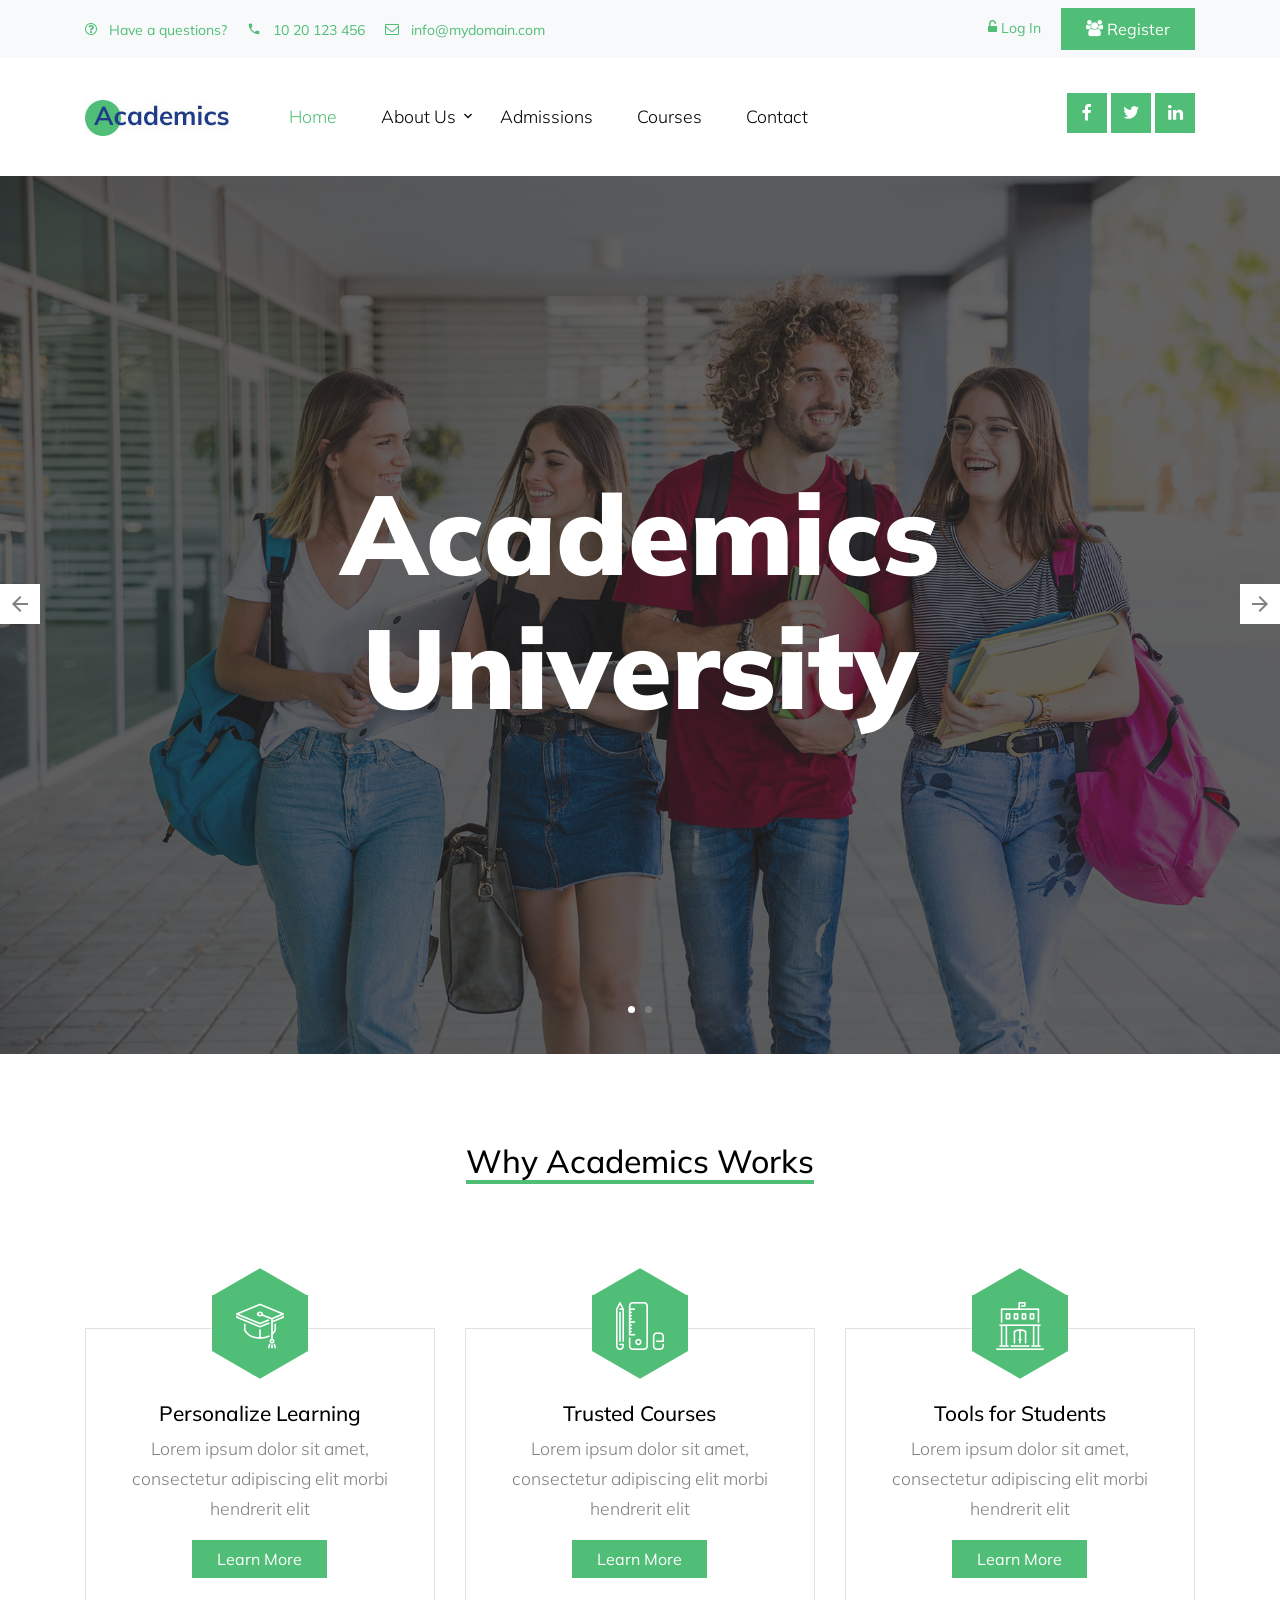
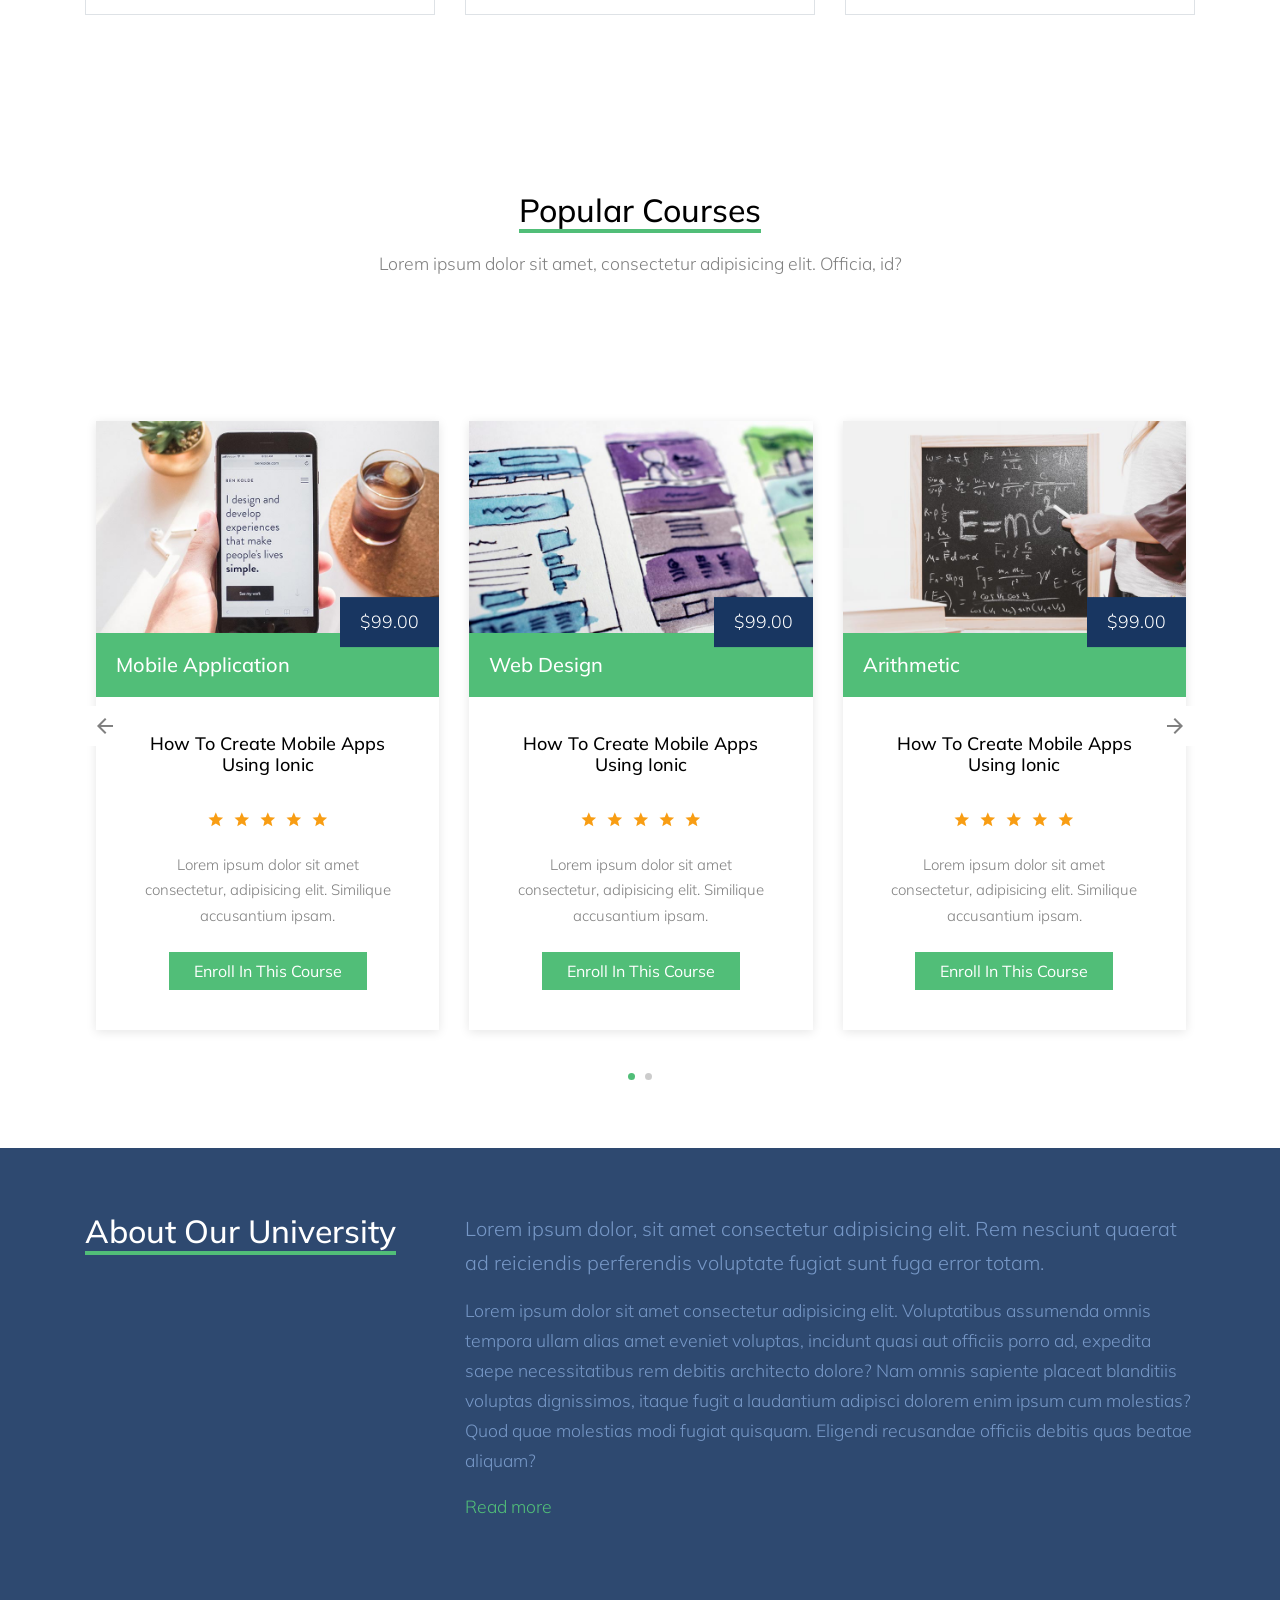
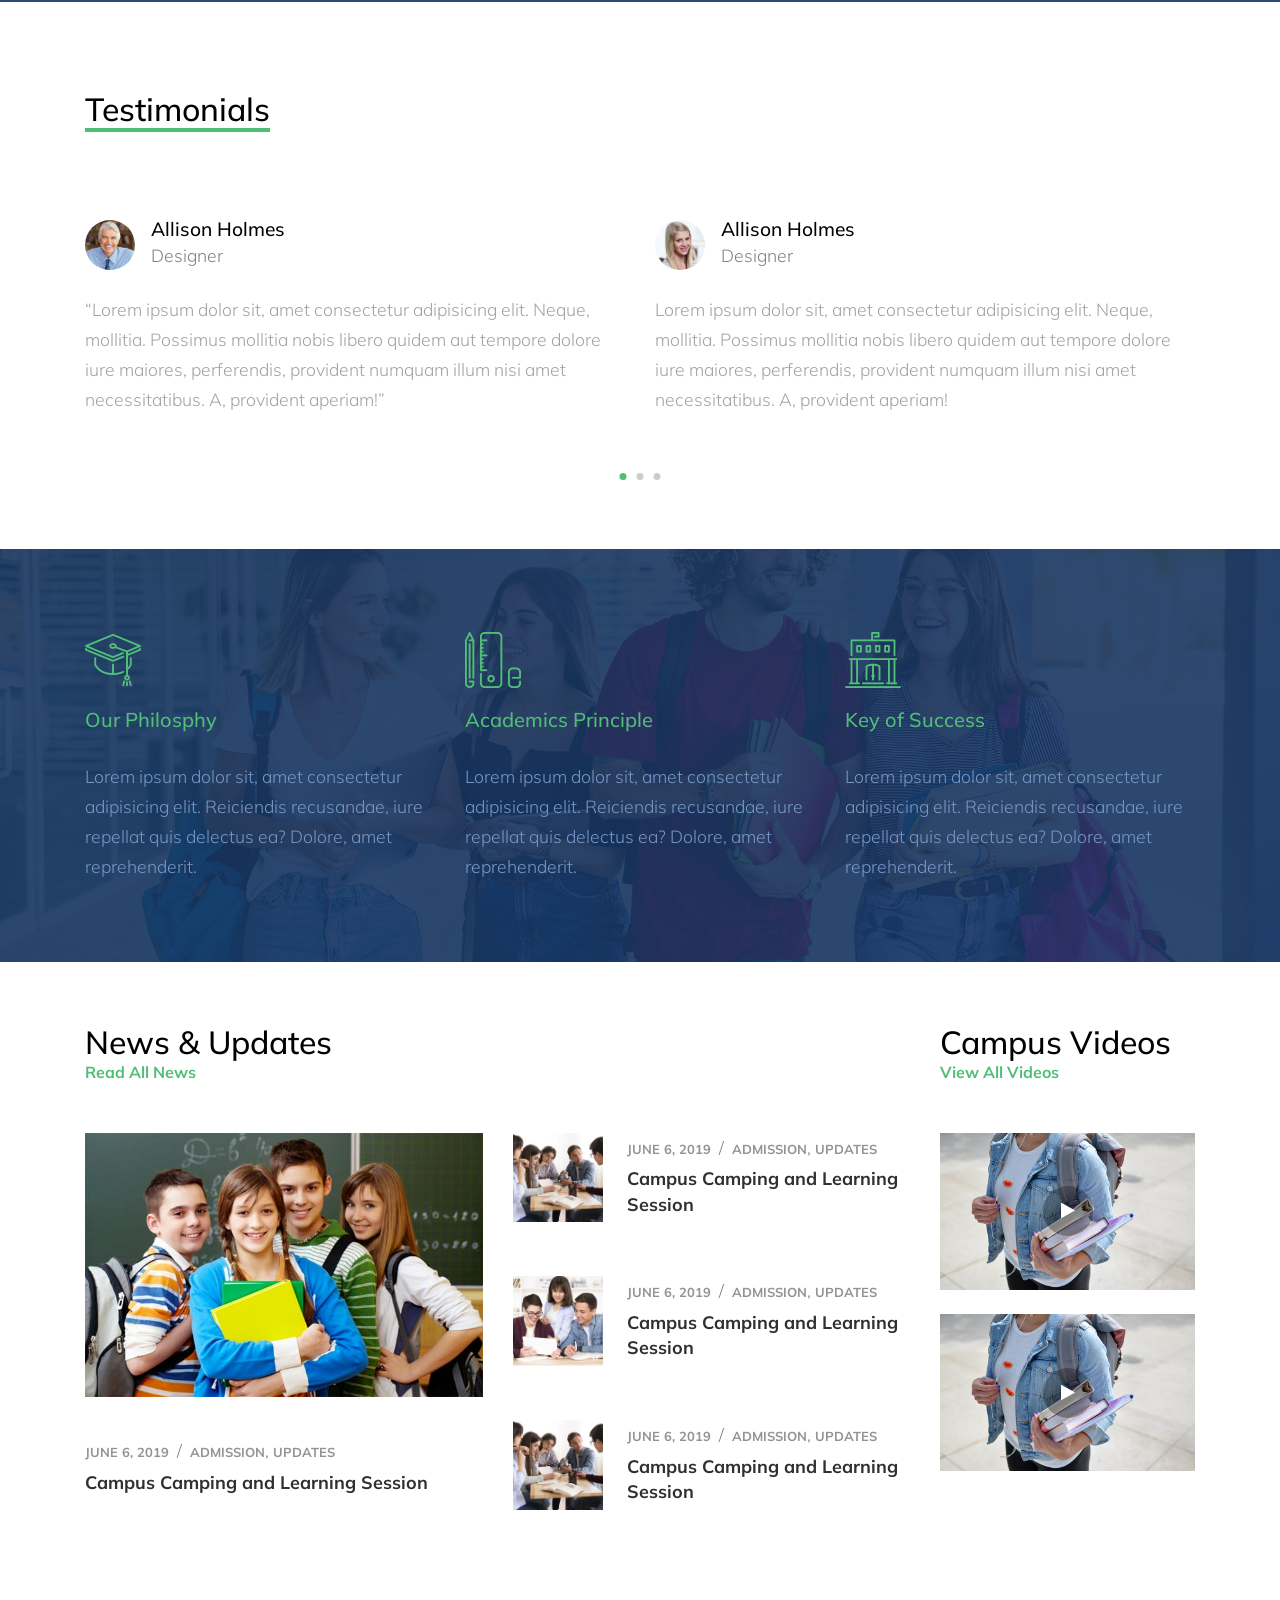
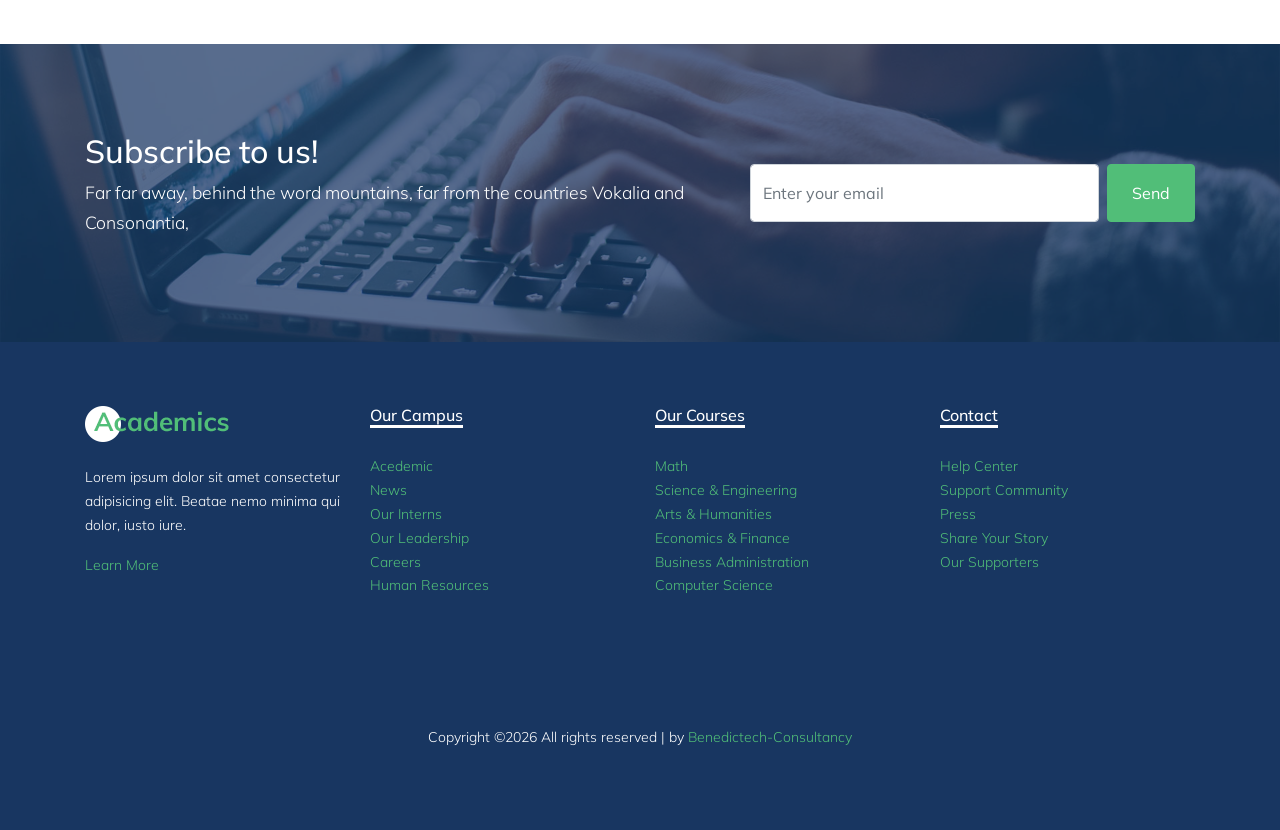
==== commit c4733301: "update footer" ====
--- a/index.html
+++ b/index.html
@@ -627,7 +627,7 @@
             <div class="copyright">
                 <p>
                     <!-- Link back to Colorlib can't be removed. Template is licensed under CC BY 3.0. -->
-                    Copyright &copy;<script>document.write(new Date().getFullYear());</script> All rights reserved |<i class="icon-heart" aria-hidden="true"></i> by <a href="https://colorlib.com" target="_blank" >Benedictech-Consultancy</a>
+                    Copyright &copy;<script>document.write(new Date().getFullYear());</script> All rights reserved | by <a href="https://benedicttalam-resume.pages.dev/" target="_blank" >Benedictech-Consultancy</a>
                     <!-- Link back to Colorlib can't be removed. Template is licensed under CC BY 3.0. -->
                     </p>
             </div>
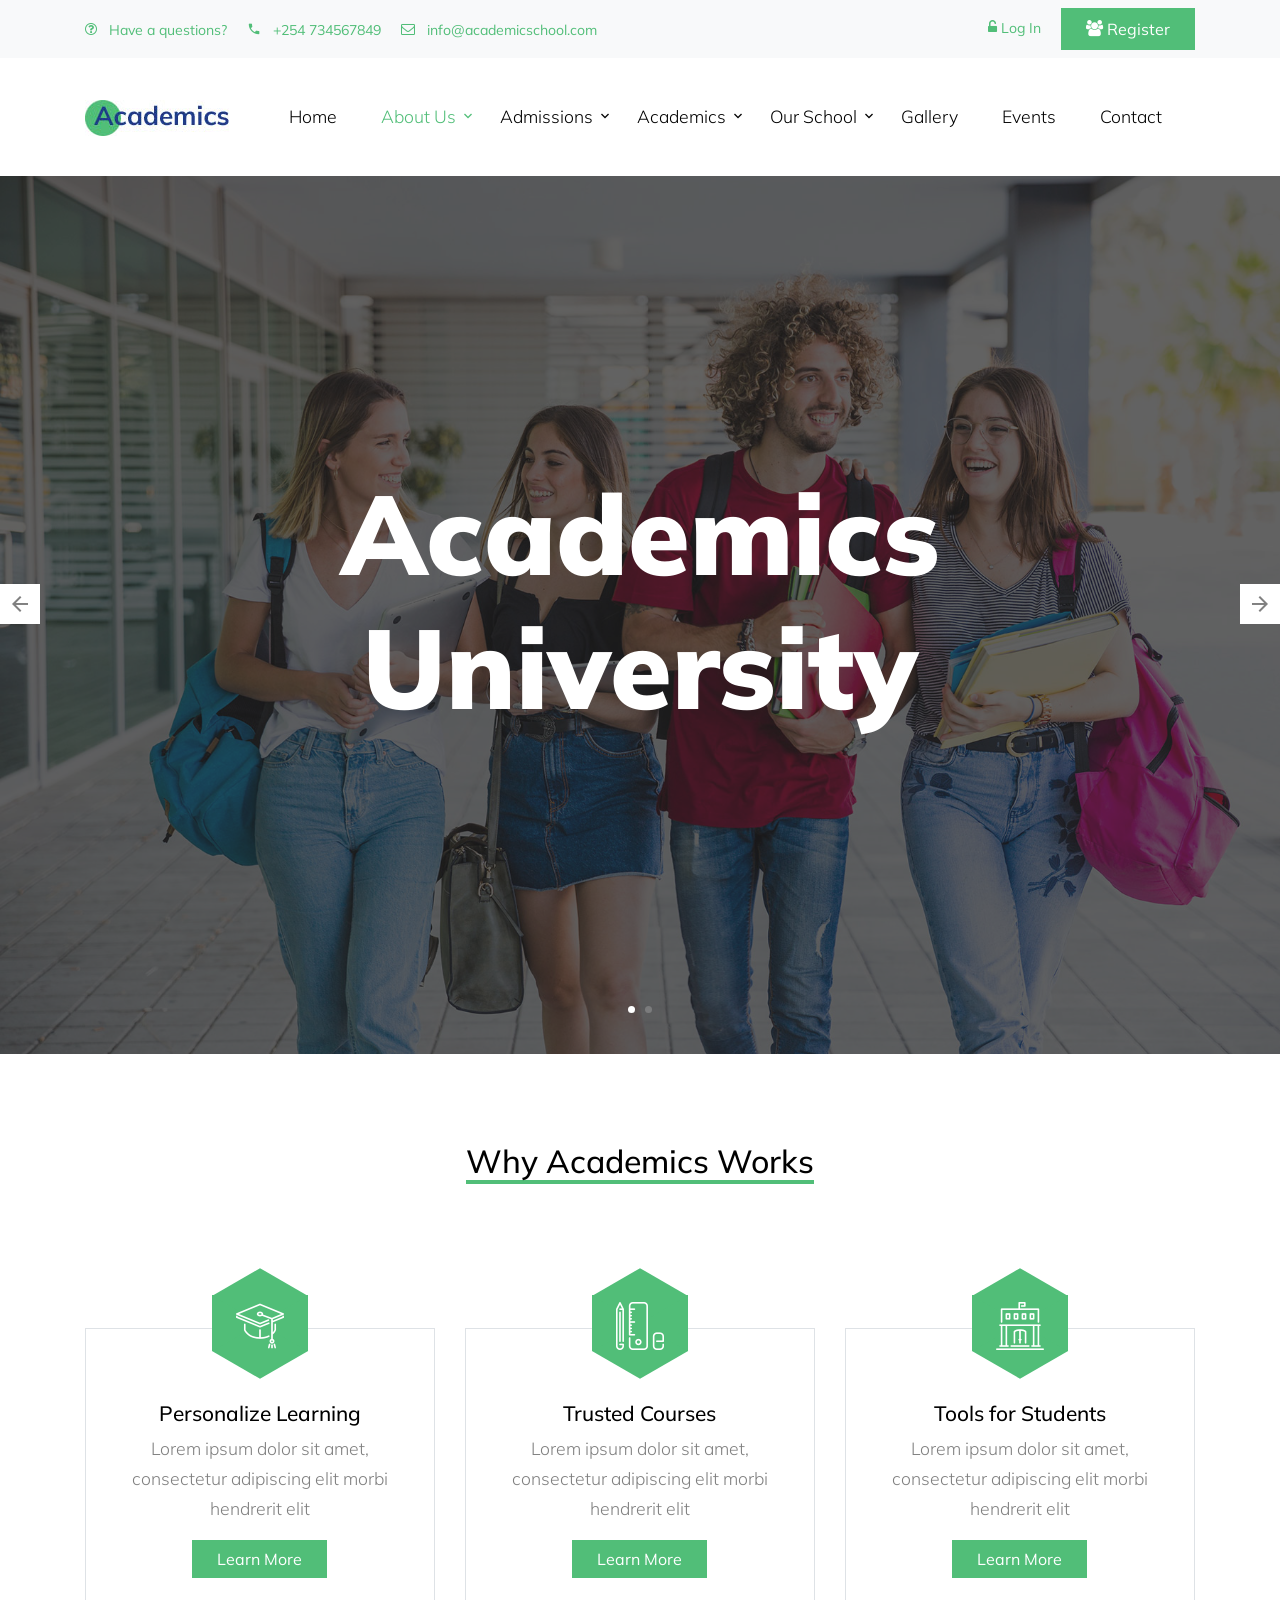
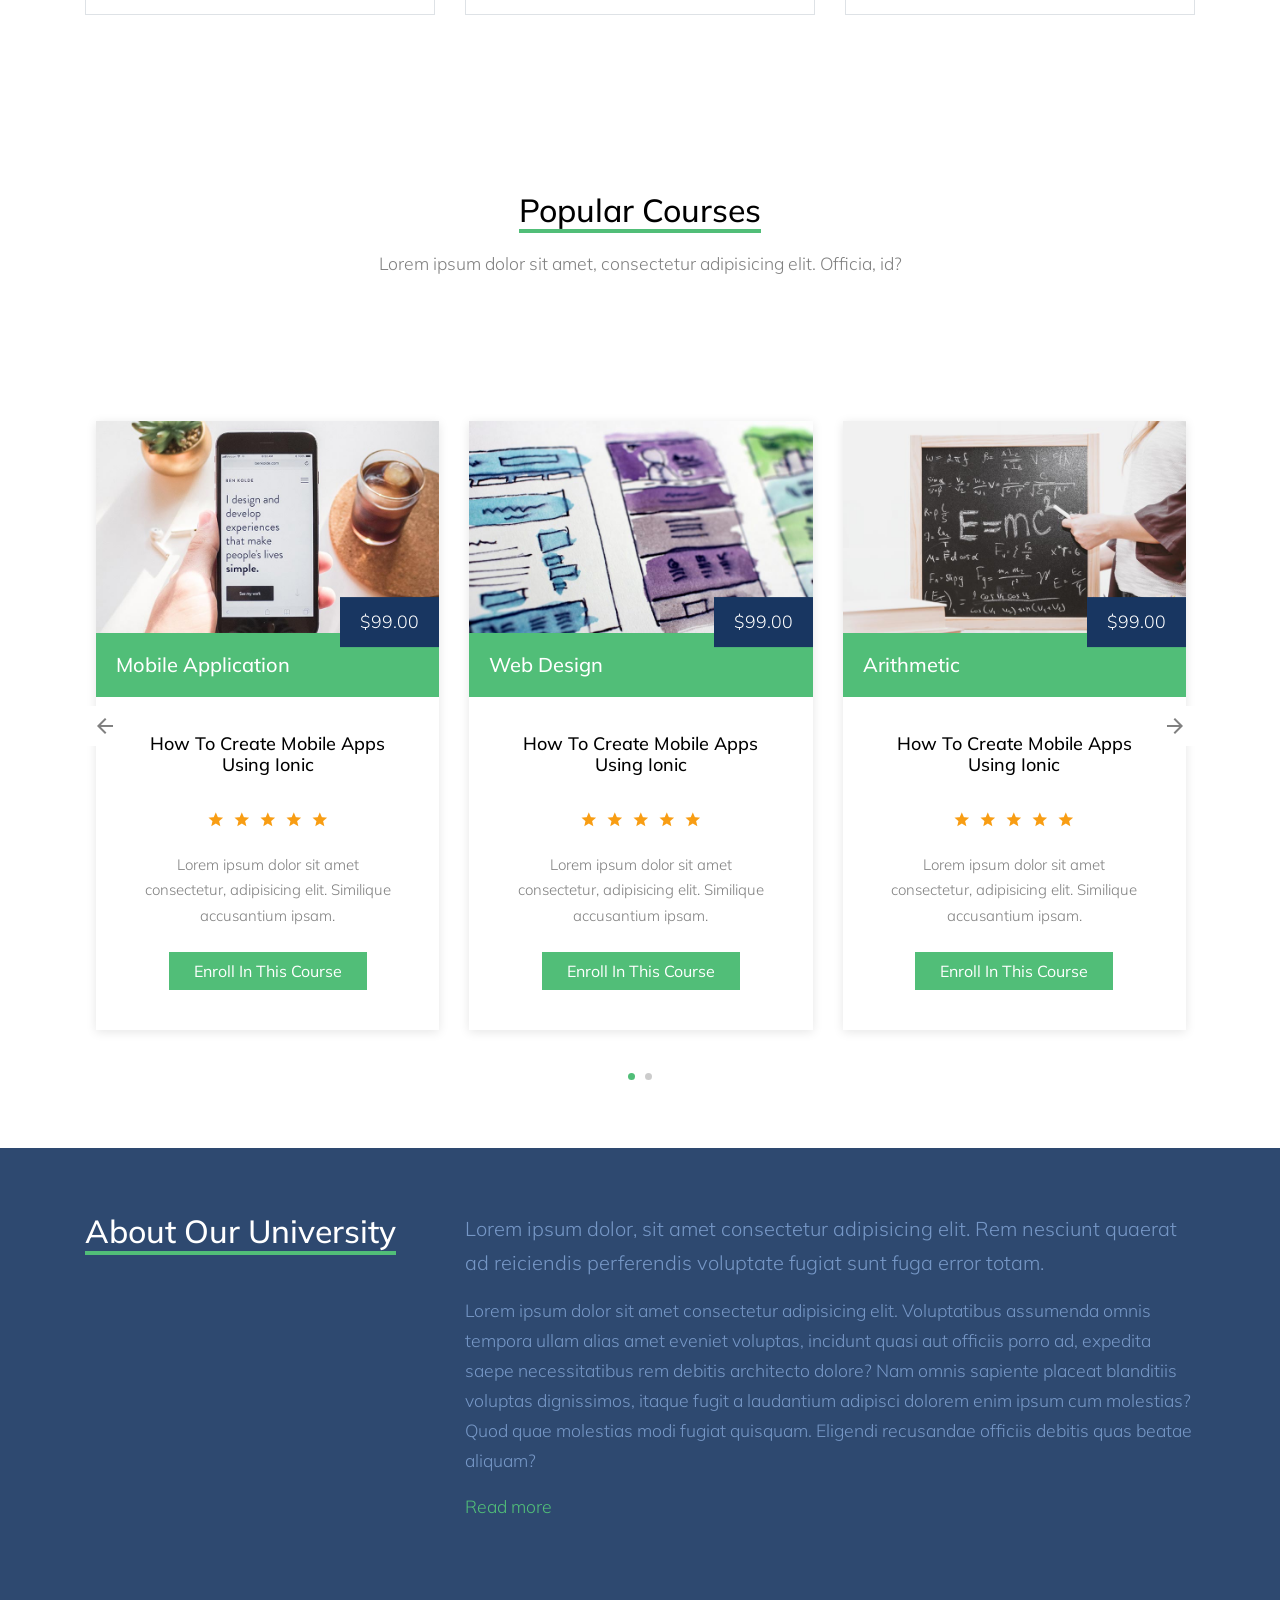
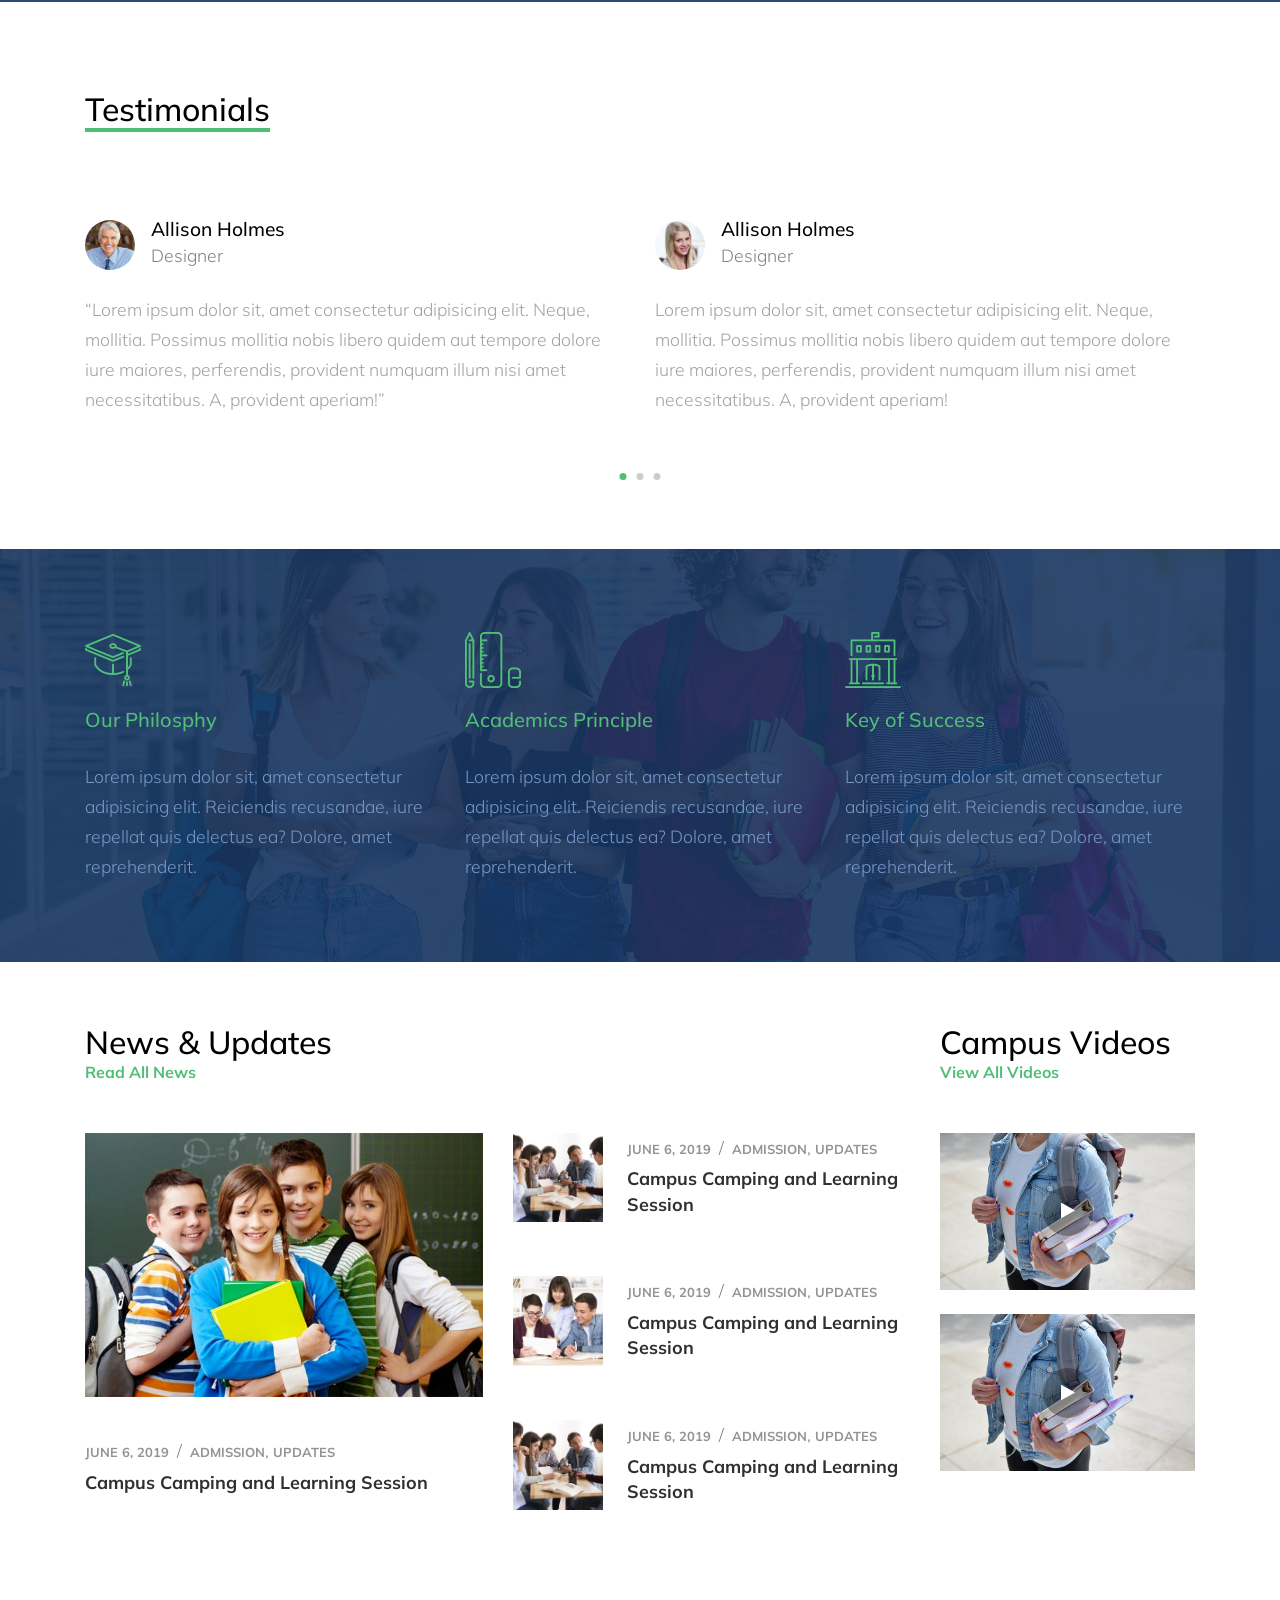
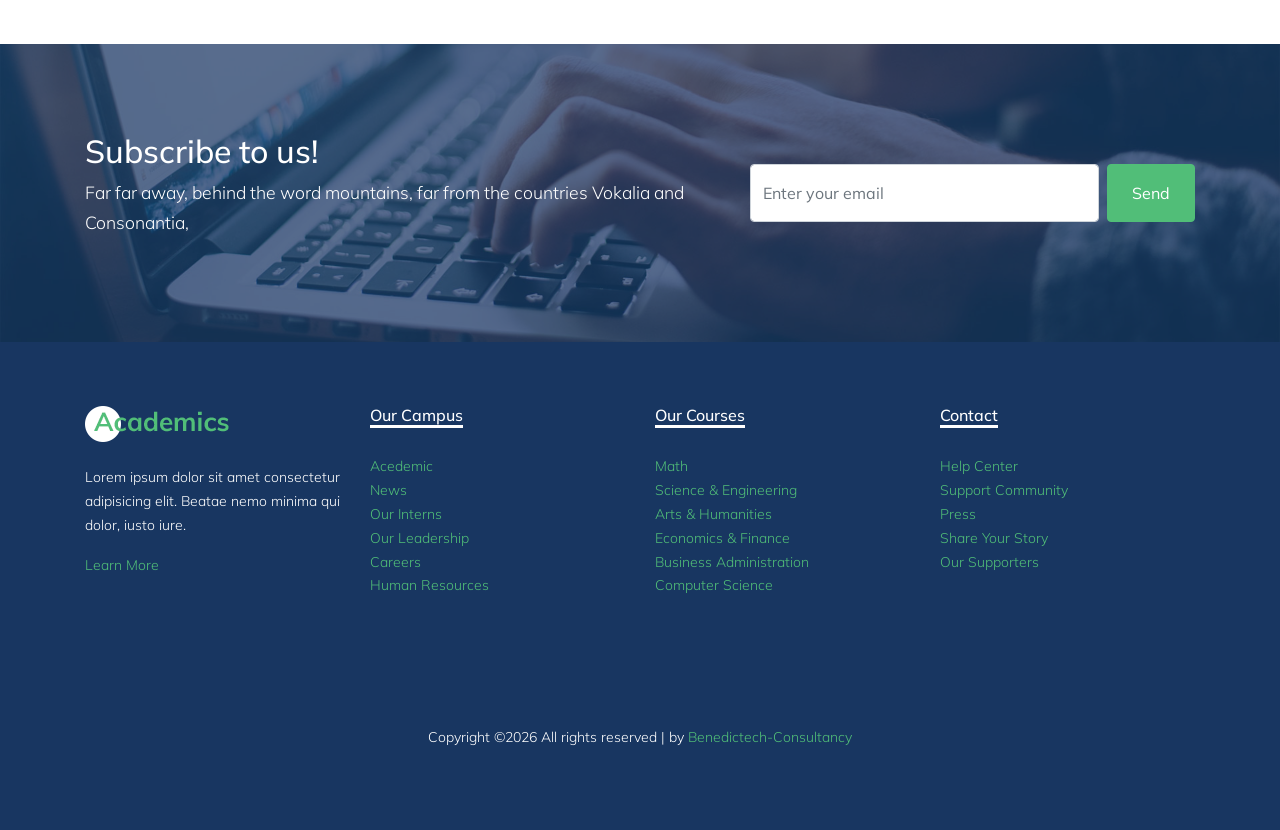
==== commit 997d9a8a: "update narbar menu" ====
--- a/index.html
+++ b/index.html
@@ -50,8 +50,8 @@
         <div class="row align-items-center">
           <div class="col-lg-9 d-none d-lg-block">
             <a href="#" class="small mr-3"><span class="icon-question-circle-o mr-2"></span> Have a questions?</a> 
-            <a href="#" class="small mr-3"><span class="icon-phone2 mr-2"></span> 10 20 123 456</a> 
-            <a href="#" class="small mr-3"><span class="icon-envelope-o mr-2"></span> info@mydomain.com</a> 
+            <a href="#" class="small mr-3"><span class="icon-phone2 mr-2"></span> +254 734567849</a> 
+            <a href="#" class="small mr-3"><span class="icon-envelope-o mr-2"></span> info@academicschool.com</a> 
           </div>
           <div class="col-lg-3 text-right">
             <a href="login.html" class="small mr-3"><span class="icon-unlock-alt"></span> Log In</a>
@@ -60,7 +60,7 @@
         </div>
       </div>
     </div>
-    <header class="site-navbar py-4 js-sticky-header site-navbar-target" role="banner">
+        <header class="site-navbar py-4 js-sticky-header site-navbar-target" role="banner">
 
       <div class="container">
         <div class="d-flex align-items-center">
@@ -72,40 +72,56 @@
           <div class="mr-auto">
             <nav class="site-navigation position-relative text-right" role="navigation">
               <ul class="site-menu main-menu js-clone-nav mr-auto d-none d-lg-block">
-                <li class="active">
+                <li>
                   <a href="index.html" class="nav-link text-left">Home</a>
                 </li>
-                <li class="has-children">
+                <li class="has-children active">
                   <a href="about.html" class="nav-link text-left">About Us</a>
                   <ul class="dropdown">
-                    <li><a href="teachers.html">Our Teachers</a></li>
-                    <li><a href="about.html">Our School</a></li>
+                    <li><a href="about.html">Who we are</a></li>
+                    <li><a href="History.html">Our History</a></li>
+                    <li><a href="Management">Management</a></li>
                   </ul>
                 </li>
+                <li class="has-children ">
+                  <a href="admissions.html" class="nav-link text-left">Admissions</a>
+                  <ul class="dropdown">
+                    <li><a href="about.html">Admissions</a></li>
+                    <li><a href="History.html">Fees Structures</a></li>
+                    <li><a href="Management">Apply Online</a></li>
+                  </ul>
+                </li>
+                <li class="has-children">
+                  <a href="admissions.html" class="nav-link text-left">Academics</a>
+                  <ul class="dropdown">
+                    <li><a href="">Academic Excellence</a></li>
+                    <li><a href="">Curriculum</a></li>
+                    <li><a href="">Performance Analysis</a></li>
+                  </ul>
+                </li>
+                <li class="has-children">
+                  <a href="admissions.html" class="nav-link text-left">Our School</a>
+                  <ul class="dropdown">
+                    <li><a href="">Kindergarten</a></li>
+                    <li><a href="">Junior</a></li>
+                    <li><a href="">Senior</a></li>
+                  </ul>
+                </li>
                 <li>
-                  <a href="admissions.html" class="nav-link text-left">Admissions</a>
+                  <a href="courses.html" class="nav-link text-left">Gallery</a>
                 </li>
                 <li>
-                  <a href="courses.html" class="nav-link text-left">Courses</a>
-                </li>
+                  <a href="events.html" class="nav-link text-left">Events</a>
+                </li>
+
                 <li>
                     <a href="contact.html" class="nav-link text-left">Contact</a>
-                  </li>
-              </ul>                                                                                                                                                                                                                                                                                          </ul>
+                </li>
+              </ul>                                                                                                                                                                                         
             </nav>
 
           </div>
-          <div class="ml-auto">
-            <div class="social-wrap">
-              <a href="#"><span class="icon-facebook"></span></a>
-              <a href="#"><span class="icon-twitter"></span></a>
-              <a href="#"><span class="icon-linkedin"></span></a>
-
-              <a href="#" class="d-inline-block d-lg-none site-menu-toggle js-menu-toggle text-black"><span
-                class="icon-menu h3"></span></a>
-            </div>
-          </div>
-         
+   
         </div>
       </div>
 
